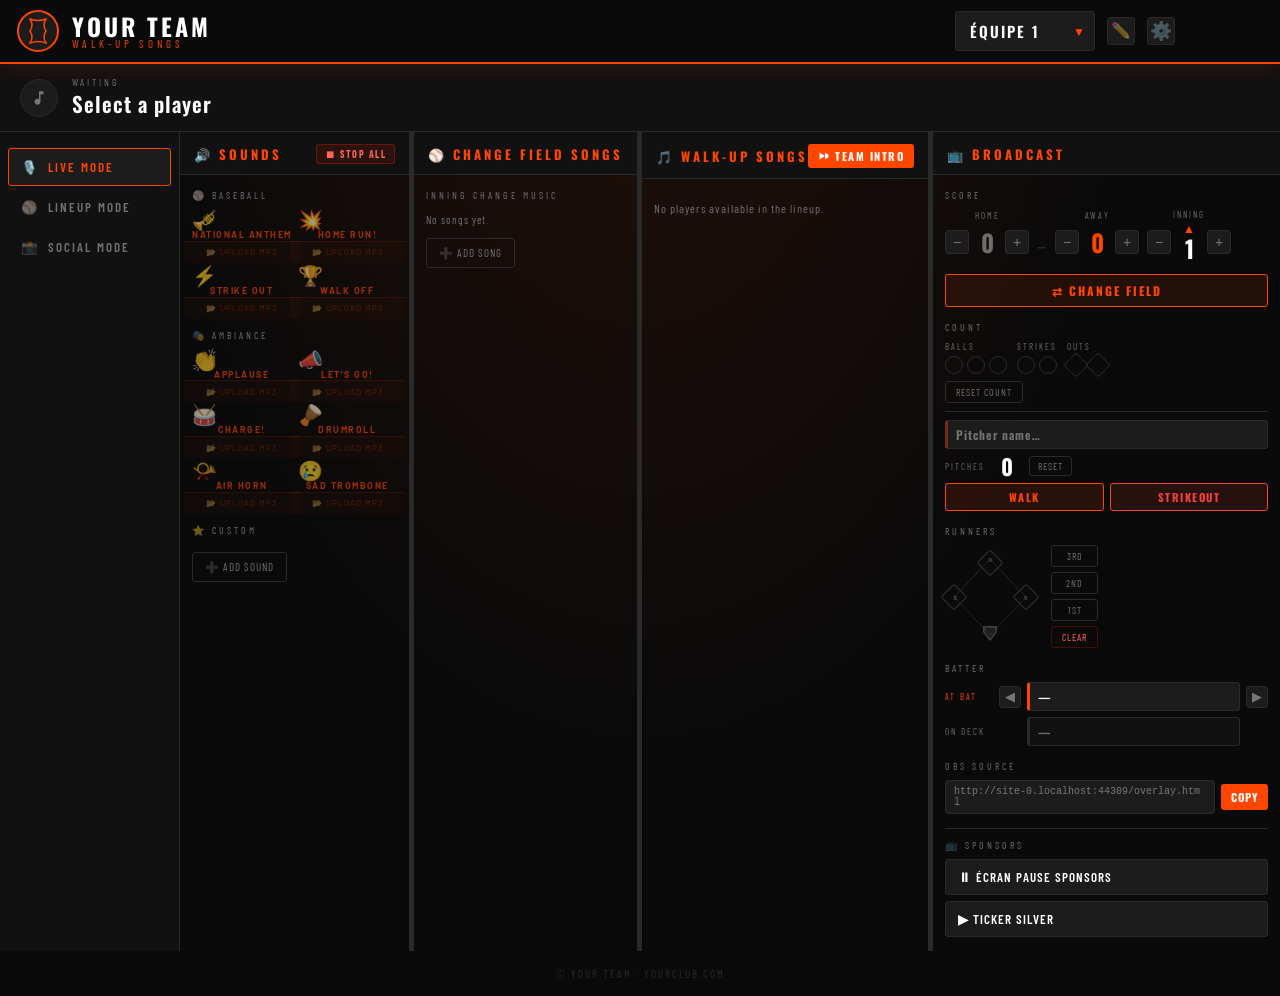
==== index.html @ 406176ef "ads on overlay" ====
<!DOCTYPE html>
<html lang="en">
<head>
  <meta charset="UTF-8" />
  <meta name="viewport" content="width=device-width, initial-scale=1.0" />
  <title>Your Team — Walk-Up Songs</title>


  <!-- PWA -->
  <link rel="manifest" href="manifest.json" />
  <meta name="theme-color" content="#0a0a0a" />
  <meta name="apple-mobile-web-app-capable" content="yes" />
  <meta name="apple-mobile-web-app-status-bar-style" content="black" />
  <meta name="apple-mobile-web-app-title" content="Walk-Up Songs" />
  <link rel="apple-touch-icon" href="icons/apple-touch-icon.png" />

  <link href="https://fonts.googleapis.com/css2?family=Oswald:wght@400;600;700&family=Barlow:wght@400;500;600&family=Barlow+Condensed:wght@400;600;700&display=swap" rel="stylesheet" />
  <script src="https://cdnjs.cloudflare.com/ajax/libs/Sortable/1.15.2/Sortable.min.js"></script>
  <script src="https://cdn.jsdelivr.net/npm/@supabase/supabase-js@2/dist/umd/supabase.js"></script>
  <script src="js/config.js"></script>
  <script src="js/data.js"></script>
  <script src="js/players.js"></script>
  <script src="js/audio.js"></script>
  <script src="js/social.js"></script>
  <script src="js/settings.js"></script>
  <script src="js/soundboard.js"></script>
  <script src="js/sponsors.js"></script>


  <!-- Styles -->
  <link rel="stylesheet" href="css/style.css" />

</head>

<body>
  <!-- HEADER -->
  <header>
    <div class="header-left">
      <div class="header-logo" id="headerLogoWrap">
        <svg id="headerLogoSvg" width="44" height="44" viewBox="0 0 44 44" fill="none" xmlns="http://www.w3.org/2000/svg">
          <!-- Balle de baseball -->
          <circle cx="22" cy="22" r="20" fill="#1c1c1c" stroke="#FF4500" stroke-width="2"/>
          <!-- Coutures -->
          <path d="M14 10 Q18 16 14 22 Q18 28 14 34" stroke="#FF4500" stroke-width="1.5" fill="none" stroke-linecap="round"/>
          <path d="M30 10 Q26 16 30 22 Q26 28 30 34" stroke="#FF4500" stroke-width="1.5" fill="none" stroke-linecap="round"/>
          <path d="M14 10 Q22 13 30 10" stroke="#FF4500" stroke-width="1.5" fill="none" stroke-linecap="round"/>
          <path d="M14 34 Q22 31 30 34" stroke="#FF4500" stroke-width="1.5" fill="none" stroke-linecap="round"/>
        </svg>
        <img id="headerLogoImg" src="" alt="Logo" class="header-logo-img" style="display:none" />
      </div>
      <div class="header-titles">
        <div class="header-club">Your Team</div>
        <div class="header-sub">Walk-Up Songs</div>
      </div>
    </div>

    <div class="team-selector-wrap">
      <select class="team-selector" id="teamSelect" onchange="switchTeam(this.value)">
        <option value="">⏳ Chargement…</option>
      </select>
      <span class="selector-arrow">▼</span>
    </div>

    <!-- ✅ BOUTON MODE MODIFICATION (AJOUT) -->
    <button class="team-action-btn" id="editModeBtn" onclick="toggleEditMode()" title="Edit mode">✏️</button>

    <!-- BOUTON CONFIG -->
    <button class="team-action-btn config-btn" id="configNavBtn" onclick="openConfig()" title="Team settings">⚙️</button>

    <div id="saveIndicator" class="save-indicator">✓ Saved</div>
  </header>

  <!-- NOW PLAYING -->
  <div id="nowPlaying">
    <div class="now-icon" id="nowIcon">
      <svg width="18" height="18" viewBox="0 0 24 24" fill="currentColor"><path d="M12 3v10.55A4 4 0 1 0 14 17V7h4V3h-6z"/></svg>
    </div>
    <div class="now-text">
      <div class="now-label" id="nowLabel">Waiting</div>
      <div class="now-name" id="nowName">Select a player</div>
      <div class="now-song" id="nowSong"></div>
    </div>
    <div class="progress-wrap" id="progressWrap" style="display:none">
      <div class="progress-bar-bg">
        <div class="progress-bar-fill" id="progressFill"></div>
      </div>
      <div class="progress-time" id="progressTime">0:00 / 0:15</div>
    </div>
  </div>

  <!-- MAIN BODY -->
  <div class="main-body">

    <!-- SIDEBAR PRINCIPALE -->
    <nav class="main-sidebar">
      <button class="main-nav-btn active" id="mainNavLive" onclick="mainSwitchTab('live')">
        <span class="main-nav-icon">🎙️</span>
        <span class="main-nav-label">Live Mode</span>
      </button>
      <button class="main-nav-btn" id="mainNavBatting" onclick="mainSwitchTab('batting')">
        <span class="main-nav-icon">⚾</span>
        <span class="main-nav-label">Lineup Mode</span>
      </button>
      <button class="main-nav-btn" id="mainNavSocial" onclick="mainSwitchTab('social')">
        <span class="main-nav-icon">📸</span>
        <span class="main-nav-label">Social Mode</span>
      </button>
    </nav>

    <!-- PANELS -->
    <div class="main-panels">

      <!-- PANEL : LIVE MODE -->
      <div class="main-panel active" id="mainPanelLive">

        <div class="live-columns" id="liveColumns">

          <!-- ── MOBILE TAB BAR ── -->
          <div class="live-mobile-tabs" id="liveMobileTabs">
            <button class="live-mobile-tab active" id="liveTabSounds" onclick="switchLiveTab('sounds')">🔊<span>Sounds</span></button>
            <button class="live-mobile-tab" id="liveTabField" onclick="switchLiveTab('field')">⚾<span>Field</span></button>
            <button class="live-mobile-tab" id="liveTabWalkup" onclick="switchLiveTab('walkup')">🎵<span>Walk-Up</span></button>
            <button class="live-mobile-tab" id="liveTabBroadcast" onclick="switchLiveTab('broadcast')" style="display:none">📺<span>Broadcast</span></button>
          </div>

          <!-- ── COLUMN 1: SOUNDS ── -->
          <div class="live-col" id="liveColSounds">
            <div class="live-col-header" style="display:flex;align-items:center;justify-content:space-between;">
              <span>🔊 Sounds</span>
              <button onclick="liveSoundStopAll()" title="Stop all sounds"
                style="display:flex;align-items:center;gap:4px;background:rgba(200,30,0,0.15);border:1px solid rgba(200,30,0,0.4);border-radius:3px;color:#ff6655;font-family:'Barlow Condensed',sans-serif;font-size:10px;font-weight:700;letter-spacing:1.5px;text-transform:uppercase;padding:3px 8px;cursor:pointer;transition:all 0.15s"
                onmouseover="this.style.background='rgba(200,30,0,0.28)'" onmouseout="this.style.background='rgba(200,30,0,0.15)'">
                ⏹ Stop All
              </button>
            </div>
            <div class="live-col-body">

              <div class="live-col-section-label">⚾ Baseball</div>
              <div class="live-soundboard">
                <div class="sound-btn empty" id="sbtnAnthem" onclick="liveSoundPlay('anthem')">
                  <span class="sound-btn-icon">🎺</span>
                  <span class="sound-btn-label" id="slblAnthem">National Anthem</span>
                  <div class="sound-btn-actions">
                    <span class="sound-action play" onclick="event.stopPropagation();liveSoundPlay('anthem')" title="Play">▶</span>
                    <span class="sound-action stop" onclick="event.stopPropagation();liveSoundStop('anthem')" title="Stop">■</span>
                    <span class="sound-action edit" onclick="event.stopPropagation();liveSoundEdit('anthem')" title="Edit">✏</span>
                    <span class="sound-action del" onclick="event.stopPropagation();liveSoundClear('anthem')" title="Remove">✕</span>
                  </div>
                  <label class="sound-upload-lbl" id="sulblAnthem" onclick="event.stopPropagation()">📂 upload mp3<input type="file" accept="audio/*" style="display:none" onchange="liveSoundUpload('anthem',this)"/></label>
                </div>
                <div class="sound-btn empty" id="sbtnHomerun" onclick="liveSoundPlay('homerun')">
                  <span class="sound-btn-icon">💥</span>
                  <span class="sound-btn-label" id="slblHomerun">Home Run!</span>
                  <div class="sound-btn-actions">
                    <span class="sound-action play" onclick="event.stopPropagation();liveSoundPlay('homerun')" title="Play">▶</span>
                    <span class="sound-action stop" onclick="event.stopPropagation();liveSoundStop('homerun')" title="Stop">■</span>
                    <span class="sound-action edit" onclick="event.stopPropagation();liveSoundEdit('homerun')" title="Edit">✏</span>
                    <span class="sound-action del" onclick="event.stopPropagation();liveSoundClear('homerun')" title="Remove">✕</span>
                  </div>
                  <label class="sound-upload-lbl" id="sulblHomerun" onclick="event.stopPropagation()">📂 upload mp3<input type="file" accept="audio/*" style="display:none" onchange="liveSoundUpload('homerun',this)"/></label>
                </div>
                <div class="sound-btn empty" id="sbtnStrikeout" onclick="liveSoundPlay('strikeout')">
                  <span class="sound-btn-icon">⚡</span>
                  <span class="sound-btn-label" id="slblStrikeout">Strike Out</span>
                  <div class="sound-btn-actions">
                    <span class="sound-action play" onclick="event.stopPropagation();liveSoundPlay('strikeout')" title="Play">▶</span>
                    <span class="sound-action stop" onclick="event.stopPropagation();liveSoundStop('strikeout')" title="Stop">■</span>
                    <span class="sound-action edit" onclick="event.stopPropagation();liveSoundEdit('strikeout')" title="Edit">✏</span>
                    <span class="sound-action del" onclick="event.stopPropagation();liveSoundClear('strikeout')" title="Remove">✕</span>
                  </div>
                  <label class="sound-upload-lbl" id="sulblStrikeout" onclick="event.stopPropagation()">📂 upload mp3<input type="file" accept="audio/*" style="display:none" onchange="liveSoundUpload('strikeout',this)"/></label>
                </div>
                <div class="sound-btn empty" id="sbtnWalkoff" onclick="liveSoundPlay('walkoff')">
                  <span class="sound-btn-icon">🏆</span>
                  <span class="sound-btn-label" id="slblWalkoff">Walk Off</span>
                  <div class="sound-btn-actions">
                    <span class="sound-action play" onclick="event.stopPropagation();liveSoundPlay('walkoff')" title="Play">▶</span>
                    <span class="sound-action stop" onclick="event.stopPropagation();liveSoundStop('walkoff')" title="Stop">■</span>
                    <span class="sound-action edit" onclick="event.stopPropagation();liveSoundEdit('walkoff')" title="Edit">✏</span>
                    <span class="sound-action del" onclick="event.stopPropagation();liveSoundClear('walkoff')" title="Remove">✕</span>
                  </div>
                  <label class="sound-upload-lbl" id="sulblWalkoff" onclick="event.stopPropagation()">📂 upload mp3<input type="file" accept="audio/*" style="display:none" onchange="liveSoundUpload('walkoff',this)"/></label>
                </div>
              </div>

              <div class="live-col-section-label" style="margin-top:14px">🎭 Ambiance</div>
              <div class="live-soundboard">
                <div class="sound-btn empty" id="sbtnApplause" onclick="liveSoundPlay('applause')">
                  <span class="sound-btn-icon">👏</span>
                  <span class="sound-btn-label" id="slblApplause">Applause</span>
                  <div class="sound-btn-actions">
                    <span class="sound-action play" onclick="event.stopPropagation();liveSoundPlay('applause')" title="Play">▶</span>
                    <span class="sound-action stop" onclick="event.stopPropagation();liveSoundStop('applause')" title="Stop">■</span>
                    <span class="sound-action edit" onclick="event.stopPropagation();liveSoundEdit('applause')" title="Edit">✏</span>
                    <span class="sound-action del" onclick="event.stopPropagation();liveSoundClear('applause')" title="Remove">✕</span>
                  </div>
                  <label class="sound-upload-lbl" id="sulblApplause" onclick="event.stopPropagation()">📂 upload mp3<input type="file" accept="audio/*" style="display:none" onchange="liveSoundUpload('applause',this)"/></label>
                </div>
                <div class="sound-btn empty" id="sbtnLetsgo" onclick="liveSoundPlay('letsgo')">
                  <span class="sound-btn-icon">📣</span>
                  <span class="sound-btn-label" id="slblLetsgo">Let's Go!</span>
                  <div class="sound-btn-actions">
                    <span class="sound-action play" onclick="event.stopPropagation();liveSoundPlay('letsgo')" title="Play">▶</span>
                    <span class="sound-action stop" onclick="event.stopPropagation();liveSoundStop('letsgo')" title="Stop">■</span>
                    <span class="sound-action edit" onclick="event.stopPropagation();liveSoundEdit('letsgo')" title="Edit">✏</span>
                    <span class="sound-action del" onclick="event.stopPropagation();liveSoundClear('letsgo')" title="Remove">✕</span>
                  </div>
                  <label class="sound-upload-lbl" id="sulblLetsgo" onclick="event.stopPropagation()">📂 upload mp3<input type="file" accept="audio/*" style="display:none" onchange="liveSoundUpload('letsgo',this)"/></label>
                </div>
                <div class="sound-btn empty" id="sbtnCharge" onclick="liveSoundPlay('charge')">
                  <span class="sound-btn-icon">🥁</span>
                  <span class="sound-btn-label" id="slblCharge">Charge!</span>
                  <div class="sound-btn-actions">
                    <span class="sound-action play" onclick="event.stopPropagation();liveSoundPlay('charge')" title="Play">▶</span>
                    <span class="sound-action stop" onclick="event.stopPropagation();liveSoundStop('charge')" title="Stop">■</span>
                    <span class="sound-action edit" onclick="event.stopPropagation();liveSoundEdit('charge')" title="Edit">✏</span>
                    <span class="sound-action del" onclick="event.stopPropagation();liveSoundClear('charge')" title="Remove">✕</span>
                  </div>
                  <label class="sound-upload-lbl" id="sulblCharge" onclick="event.stopPropagation()">📂 upload mp3<input type="file" accept="audio/*" style="display:none" onchange="liveSoundUpload('charge',this)"/></label>
                </div>
                <div class="sound-btn empty" id="sbtnDrumroll" onclick="liveSoundPlay('drumroll')">
                  <span class="sound-btn-icon">🪘</span>
                  <span class="sound-btn-label" id="slblDrumroll">Drumroll</span>
                  <div class="sound-btn-actions">
                    <span class="sound-action play" onclick="event.stopPropagation();liveSoundPlay('drumroll')" title="Play">▶</span>
                    <span class="sound-action stop" onclick="event.stopPropagation();liveSoundStop('drumroll')" title="Stop">■</span>
                    <span class="sound-action edit" onclick="event.stopPropagation();liveSoundEdit('drumroll')" title="Edit">✏</span>
                    <span class="sound-action del" onclick="event.stopPropagation();liveSoundClear('drumroll')" title="Remove">✕</span>
                  </div>
                  <label class="sound-upload-lbl" id="sulblDrumroll" onclick="event.stopPropagation()">📂 upload mp3<input type="file" accept="audio/*" style="display:none" onchange="liveSoundUpload('drumroll',this)"/></label>
                </div>
                <div class="sound-btn empty" id="sbtnAirhorn" onclick="liveSoundPlay('airhorn')">
                  <span class="sound-btn-icon">📯</span>
                  <span class="sound-btn-label" id="slblAirhorn">Air Horn</span>
                  <div class="sound-btn-actions">
                    <span class="sound-action play" onclick="event.stopPropagation();liveSoundPlay('airhorn')" title="Play">▶</span>
                    <span class="sound-action stop" onclick="event.stopPropagation();liveSoundStop('airhorn')" title="Stop">■</span>
                    <span class="sound-action edit" onclick="event.stopPropagation();liveSoundEdit('airhorn')" title="Edit">✏</span>
                    <span class="sound-action del" onclick="event.stopPropagation();liveSoundClear('airhorn')" title="Remove">✕</span>
                  </div>
                  <label class="sound-upload-lbl" id="sulblAirhorn" onclick="event.stopPropagation()">📂 upload mp3<input type="file" accept="audio/*" style="display:none" onchange="liveSoundUpload('airhorn',this)"/></label>
                </div>
                <div class="sound-btn empty" id="sbtnSadtrombone" onclick="liveSoundPlay('sadtrombone')">
                  <span class="sound-btn-icon">😢</span>
                  <span class="sound-btn-label" id="slblSadtrombone">Sad Trombone</span>
                  <div class="sound-btn-actions">
                    <span class="sound-action play" onclick="event.stopPropagation();liveSoundPlay('sadtrombone')" title="Play">▶</span>
                    <span class="sound-action stop" onclick="event.stopPropagation();liveSoundStop('sadtrombone')" title="Stop">■</span>
                    <span class="sound-action edit" onclick="event.stopPropagation();liveSoundEdit('sadtrombone')" title="Edit">✏</span>
                    <span class="sound-action del" onclick="event.stopPropagation();liveSoundClear('sadtrombone')" title="Remove">✕</span>
                  </div>
                  <label class="sound-upload-lbl" id="sulblSadtrombone" onclick="event.stopPropagation()">📂 upload mp3<input type="file" accept="audio/*" style="display:none" onchange="liveSoundUpload('sadtrombone',this)"/></label>
                </div>
              </div>

              <div class="live-col-section-label" style="margin-top:14px">⭐ Custom</div>
              <div class="live-custom-sounds" id="liveCustomSoundsGrid"></div>
              <div style="margin-top:8px">
                <label class="live-add-btn" onmouseover="this.style.borderColor='var(--orange)';this.style.color='var(--orange)'" onmouseout="this.style.borderColor='var(--border)';this.style.color='var(--muted)'">
                  ➕ Add sound
                  <input type="file" accept="audio/*" style="display:none" onchange="liveAddCustomSound(this)" />
                </label>
              </div>

            </div>
          </div>

                    <!-- ── RESIZER 1 ── -->
          <div class="live-resizer" id="liveResizer1" onmousedown="liveResizerStart(event,0)"></div>

          <!-- ── COLUMN 2: CHANGE FIELD SONGS ── -->
          <div class="live-col" id="liveColField">
            <div class="live-col-header">⚾ Change Field Songs</div>
            <div class="live-col-body">
              <div class="live-col-section-label">Inning change music</div>
              <div class="live-custom-sounds" id="liveFieldSongsGrid"></div>
              <div style="margin-top:8px">
                <label class="live-add-btn" onmouseover="this.style.borderColor='var(--orange)';this.style.color='var(--orange)'" onmouseout="this.style.borderColor='var(--border)';this.style.color='var(--muted)'">
                  ➕ Add song
                  <input type="file" accept="audio/*" style="display:none" onchange="liveAddFieldSong(this)" />
                </label>
              </div>
            </div>
          </div>

          <!-- ── RESIZER 2 ── -->
          <div class="live-resizer" id="liveResizer2" onmousedown="liveResizerStart(event,1)"></div>

          <!-- ── COLUMN 3: WALKUP SONGS ── -->
          <div class="live-col" id="liveColWalkup">
            <div class="live-col-header" style="display:flex;align-items:center;justify-content:space-between;">
              <span>🎵 Walk-Up Songs</span>
              <button onclick="startTeamIntro()" title="Team Introduction" style="display:flex;align-items:center;gap:5px;background:var(--orange);border:none;border-radius:3px;color:#fff;font-family:'Oswald',sans-serif;font-size:11px;font-weight:700;letter-spacing:1.5px;text-transform:uppercase;padding:4px 10px;cursor:pointer;flex-shrink:0;transition:background 0.15s" onmouseover="this.style.background='#e64000'" onmouseout="this.style.background='var(--orange)'">
                <svg width="12" height="12" viewBox="0 0 24 24" fill="currentColor"><path d="M3 5v14l11-7z"/><path d="M14 5v14l7-4.5V9.5z"/></svg>
                Team Intro
              </button>
            </div>

            <!-- Mobile sub-tabs HOME / VISITORS -->
            <div class="walkup-subtabs" id="walkupSubtabs" style="display:none">
              <button class="walkup-subtab active" id="walkupSubHome" onclick="switchWalkupSubtab('home')">⚾ Home</button>
              <button class="walkup-subtab" id="walkupSubVisitors" onclick="switchWalkupSubtab('visitors')">🏃 Visitors</button>
            </div>

            <div class="live-col-body">
              <div id="liveLineupList"></div>
              <!-- Mobile visitors list (shown via subtab) -->
              <div id="liveVisitorsListMobile" style="display:none"></div>
            </div>
          </div>

          <!-- ── RESIZER 3 ── -->
          <div class="live-resizer" id="liveResizer3" onmousedown="liveResizerStart(event,2)"></div>

          <!-- ── COLUMN 4: VISITORS ── -->
          <div class="live-col" id="liveColVisitors" style="display:none">
            <div class="live-col-header" style="display:flex;align-items:center;justify-content:space-between;">
              <span>🏃 Visitors</span>
              <button onclick="startVisitorIntro()" title="Visitor Introduction" style="display:flex;align-items:center;gap:5px;background:var(--gray);border:1px solid var(--border);border-radius:3px;color:var(--muted);font-family:'Oswald',sans-serif;font-size:11px;font-weight:700;letter-spacing:1.5px;text-transform:uppercase;padding:4px 10px;cursor:pointer;flex-shrink:0;transition:all 0.15s"
                onmouseover="this.style.borderColor='var(--orange)';this.style.color='var(--orange)'" onmouseout="this.style.borderColor='var(--border)';this.style.color='var(--muted)'">
                <svg width="12" height="12" viewBox="0 0 24 24" fill="currentColor"><path d="M3 5v14l11-7z"/><path d="M14 5v14l7-4.5V9.5z"/></svg>
                Intro
              </button>
            </div>
            <div class="live-col-body">
              <div id="liveVisitorsList"></div>
            </div>
          </div>

          <!-- ── RESIZER 4 ── -->
          <div class="live-resizer" id="liveResizer4" onmousedown="liveResizerStart(event,3)" style="display:none"></div>

          <!-- ── COLUMN 5: BROADCAST ── -->
          <div class="live-col" id="liveColBroadcast" style="display:none">
            <div class="live-col-header">📺 Broadcast</div>
            <div class="live-col-body">

              <!-- Score -->
              <div class="live-col-section-label">Score</div>
              <div style="display:flex;align-items:center;gap:8px;flex-wrap:wrap;margin-bottom:14px">
                <div style="display:flex;flex-direction:column;gap:3px;align-items:center">
                  <span style="font-family:'Barlow Condensed',sans-serif;font-size:9px;letter-spacing:2px;color:var(--muted);text-transform:uppercase">Home</span>
                  <div style="display:flex;align-items:center;gap:4px">
                    <button onclick="matchScoreAdj('home',-1)" style="width:24px;height:24px;border-radius:3px;border:1px solid var(--border);background:var(--gray);color:var(--muted);font-size:14px;cursor:pointer;display:flex;align-items:center;justify-content:center">−</button>
                    <span id="matchScoreHome" style="font-family:'Oswald',sans-serif;font-size:24px;font-weight:700;color:var(--white);min-width:28px;text-align:center">0</span>
                    <button onclick="matchScoreAdj('home',1)" style="width:24px;height:24px;border-radius:3px;border:1px solid var(--border);background:var(--gray);color:var(--muted);font-size:14px;cursor:pointer;display:flex;align-items:center;justify-content:center">+</button>
                  </div>
                </div>
                <span style="font-family:'Oswald',sans-serif;font-size:18px;color:var(--border);align-self:flex-end;padding-bottom:2px">–</span>
                <div style="display:flex;flex-direction:column;gap:3px;align-items:center">
                  <span style="font-family:'Barlow Condensed',sans-serif;font-size:9px;letter-spacing:2px;color:var(--muted);text-transform:uppercase">Away</span>
                  <div style="display:flex;align-items:center;gap:4px">
                    <button onclick="matchScoreAdj('away',-1)" style="width:24px;height:24px;border-radius:3px;border:1px solid var(--border);background:var(--gray);color:var(--muted);font-size:14px;cursor:pointer;display:flex;align-items:center;justify-content:center">−</button>
                    <span id="matchScoreAway" style="font-family:'Oswald',sans-serif;font-size:24px;font-weight:700;color:var(--white);min-width:28px;text-align:center">0</span>
                    <button onclick="matchScoreAdj('away',1)" style="width:24px;height:24px;border-radius:3px;border:1px solid var(--border);background:var(--gray);color:var(--muted);font-size:14px;cursor:pointer;display:flex;align-items:center;justify-content:center">+</button>
                  </div>
                </div>
                <div style="display:flex;flex-direction:column;gap:3px;align-items:center">
                  <span style="font-family:'Barlow Condensed',sans-serif;font-size:9px;letter-spacing:2px;color:var(--muted);text-transform:uppercase">Inning</span>
                  <div style="display:flex;align-items:center;gap:4px">
                    <button onclick="matchInningAdj(-1)" style="width:24px;height:24px;border-radius:3px;border:1px solid var(--border);background:var(--gray);color:var(--muted);font-size:14px;cursor:pointer;display:flex;align-items:center;justify-content:center">−</button>
                    <div style="display:flex;flex-direction:column;align-items:center;gap:1px">
                      <button onclick="matchInningToggle()" id="matchInningArrow" style="background:transparent;border:none;color:var(--orange);font-size:12px;cursor:pointer;line-height:1">▲</button>
                      <span id="matchInningNum" style="font-family:'Oswald',sans-serif;font-size:24px;font-weight:700;color:var(--white);min-width:28px;text-align:center;line-height:1">1</span>
                    </div>
                    <button onclick="matchInningAdj(1)" style="width:24px;height:24px;border-radius:3px;border:1px solid var(--border);background:var(--gray);color:var(--muted);font-size:14px;cursor:pointer;display:flex;align-items:center;justify-content:center">+</button>
                  </div>
                </div>
              </div>

              <button onclick="matchChangeField()"
                style="width:100%;margin-bottom:14px;padding:7px 0;border-radius:3px;border:1px solid var(--orange);background:rgba(255,69,0,0.10);color:var(--orange);font-family:'Oswald',sans-serif;font-size:12px;font-weight:700;letter-spacing:2px;text-transform:uppercase;cursor:pointer;transition:all 0.15s"
                onmouseover="this.style.background='rgba(255,69,0,0.22)'" onmouseout="this.style.background='rgba(255,69,0,0.10)'">⇄ Change Field</button>

              <!-- Count -->
              <div class="live-col-section-label">Count</div>
              <div style="display:flex;gap:10px;flex-wrap:wrap;margin-bottom:6px">
                <div style="display:flex;flex-direction:column;gap:4px">
                  <span style="font-family:'Barlow Condensed',sans-serif;font-size:9px;letter-spacing:2px;color:var(--muted);text-transform:uppercase">Balls</span>
                  <div style="display:flex;gap:4px" id="matchBalls">
                    <div class="match-dot" onclick="matchSetCount('balls',0)" style="width:18px;height:18px;border-radius:50%;border:1px solid var(--border);background:transparent;cursor:pointer"></div>
                    <div class="match-dot" onclick="matchSetCount('balls',1)" style="width:18px;height:18px;border-radius:50%;border:1px solid var(--border);background:transparent;cursor:pointer"></div>
                    <div class="match-dot" onclick="matchSetCount('balls',2)" style="width:18px;height:18px;border-radius:50%;border:1px solid var(--border);background:transparent;cursor:pointer"></div>
                  </div>
                </div>
                <div style="display:flex;flex-direction:column;gap:4px">
                  <span style="font-family:'Barlow Condensed',sans-serif;font-size:9px;letter-spacing:2px;color:var(--muted);text-transform:uppercase">Strikes</span>
                  <div style="display:flex;gap:4px" id="matchStrikes">
                    <div class="match-dot" onclick="matchSetCount('strikes',0)" style="width:18px;height:18px;border-radius:50%;border:1px solid var(--border);background:transparent;cursor:pointer"></div>
                    <div class="match-dot" onclick="matchSetCount('strikes',1)" style="width:18px;height:18px;border-radius:50%;border:1px solid var(--border);background:transparent;cursor:pointer"></div>
                  </div>
                </div>
                <div style="display:flex;flex-direction:column;gap:4px">
                  <span style="font-family:'Barlow Condensed',sans-serif;font-size:9px;letter-spacing:2px;color:var(--muted);text-transform:uppercase">Outs</span>
                  <div style="display:flex;gap:4px" id="matchOuts">
                    <div class="match-dot" onclick="matchSetCount('outs',0)" style="width:18px;height:18px;border-radius:3px;transform:rotate(45deg);border:1px solid var(--border);background:transparent;cursor:pointer"></div>
                    <div class="match-dot" onclick="matchSetCount('outs',1)" style="width:18px;height:18px;border-radius:3px;transform:rotate(45deg);border:1px solid var(--border);background:transparent;cursor:pointer"></div>
                  </div>
                </div>
              </div>
              <button onclick="matchResetCount()" style="margin-bottom:8px;padding:4px 10px;background:transparent;border:1px solid var(--border);border-radius:3px;color:var(--muted);font-family:'Barlow Condensed',sans-serif;font-size:10px;letter-spacing:1px;text-transform:uppercase;cursor:pointer">Reset Count</button>

              <!-- Pitcher -->
              <div style="display:flex;flex-direction:column;gap:6px;margin-bottom:14px;padding-top:8px;border-top:1px solid var(--border)">
                <input id="matchPitcherInput" type="text" placeholder="Pitcher name…"
                  style="background:var(--gray);border:1px solid var(--border);border-left:3px solid rgba(255,69,0,0.4);border-radius:3px;padding:5px 8px;font-family:'Oswald',sans-serif;font-size:12px;font-weight:600;color:var(--white);letter-spacing:1px;width:100%;outline:none"
                  oninput="matchState.pitcherName=this.value;matchRenderPanel();matchSave()"/>
                <div style="display:flex;align-items:center;gap:8px">
                  <span style="font-family:'Barlow Condensed',sans-serif;font-size:9px;letter-spacing:2px;color:var(--muted);text-transform:uppercase;flex-shrink:0">Pitches</span>
                  <div id="matchPitchCount" style="font-family:'Oswald',sans-serif;font-size:22px;font-weight:700;color:var(--white);min-width:28px;text-align:center;line-height:1">0</div>
                  <button onclick="matchResetPitcher()"
                    style="padding:3px 8px;border-radius:3px;border:1px solid var(--border);background:transparent;color:var(--muted);font-family:'Barlow Condensed',sans-serif;font-size:10px;letter-spacing:1px;text-transform:uppercase;cursor:pointer;transition:all 0.15s"
                    onmouseover="this.style.borderColor='var(--orange)';this.style.color='var(--orange)'" onmouseout="this.style.borderColor='var(--border)';this.style.color='var(--muted)'">Reset</button>
                </div>
                <div style="display:flex;gap:6px">
                  <button onclick="matchWalk()"
                    style="flex:1;padding:5px 0;border-radius:3px;border:1px solid var(--orange);background:rgba(255,69,0,0.12);color:var(--orange);font-family:'Oswald',sans-serif;font-size:11px;font-weight:700;letter-spacing:1.5px;text-transform:uppercase;cursor:pointer;transition:all 0.15s"
                    onmouseover="this.style.background='rgba(255,69,0,0.25)'" onmouseout="this.style.background='rgba(255,69,0,0.12)'">Walk</button>
                  <button onclick="matchStrikeout()"
                    style="flex:1;padding:5px 0;border-radius:3px;border:1px solid #f44336;background:rgba(244,67,54,0.12);color:#f44336;font-family:'Oswald',sans-serif;font-size:11px;font-weight:700;letter-spacing:1.5px;text-transform:uppercase;cursor:pointer;transition:all 0.15s"
                    onmouseover="this.style.background='rgba(244,67,54,0.25)'" onmouseout="this.style.background='rgba(244,67,54,0.12)'">Strikeout</button>
                </div>
              </div>

              <!-- Runners -->
              <div class="live-col-section-label">Runners</div>
              <div style="display:flex;align-items:center;gap:16px;margin-bottom:14px">
                <svg id="matchBasesDiamond" width="90" height="90" viewBox="0 0 100 100" style="flex-shrink:0;overflow:visible">
                  <line x1="50" y1="8" x2="90" y2="50" stroke="rgba(255,255,255,0.12)" stroke-width="1"/>
                  <line x1="90" y1="50" x2="50" y2="92" stroke="rgba(255,255,255,0.12)" stroke-width="1"/>
                  <line x1="50" y1="92" x2="10" y2="50" stroke="rgba(255,255,255,0.12)" stroke-width="1"/>
                  <line x1="10" y1="50" x2="50" y2="8"  stroke="rgba(255,255,255,0.12)" stroke-width="1"/>
                  <polygon points="50,98 43,89 43,83 57,83 57,89" fill="rgba(255,255,255,0.08)" stroke="rgba(255,255,255,0.2)" stroke-width="1.5"/>
                  <rect id="matchBase2" x="40" y="2"  width="20" height="20" rx="2" transform="rotate(45 50 12)" fill="transparent" stroke="var(--border)" stroke-width="1.5" style="cursor:pointer;transition:fill 0.15s,stroke 0.15s" onclick="matchToggleRunner('second')"/>
                  <rect id="matchBase1" x="80" y="40" width="20" height="20" rx="2" transform="rotate(45 90 50)" fill="transparent" stroke="var(--border)" stroke-width="1.5" style="cursor:pointer;transition:fill 0.15s,stroke 0.15s" onclick="matchToggleRunner('first')"/>
                  <rect id="matchBase3" x="0"  y="40" width="20" height="20" rx="2" transform="rotate(45 10 50)" fill="transparent" stroke="var(--border)" stroke-width="1.5" style="cursor:pointer;transition:fill 0.15s,stroke 0.15s" onclick="matchToggleRunner('third')"/>
                  <text x="50" y="11" text-anchor="middle" font-family="'Barlow Condensed',sans-serif" font-size="6" fill="rgba(255,255,255,0.3)" style="pointer-events:none">2B</text>
                  <text x="89" y="53" text-anchor="middle" font-family="'Barlow Condensed',sans-serif" font-size="6" fill="rgba(255,255,255,0.3)" style="pointer-events:none">1B</text>
                  <text x="11" y="53" text-anchor="middle" font-family="'Barlow Condensed',sans-serif" font-size="6" fill="rgba(255,255,255,0.3)" style="pointer-events:none">3B</text>
                </svg>
                <div style="display:flex;flex-direction:column;gap:5px">
                  <button onclick="matchToggleRunner('third')"  id="matchBtnRunner3" style="padding:4px 10px;border-radius:3px;border:1px solid var(--border);background:transparent;color:var(--muted);font-family:'Barlow Condensed',sans-serif;font-size:10px;letter-spacing:1px;text-transform:uppercase;cursor:pointer;transition:all 0.15s">3rd</button>
                  <button onclick="matchToggleRunner('second')" id="matchBtnRunner2" style="padding:4px 10px;border-radius:3px;border:1px solid var(--border);background:transparent;color:var(--muted);font-family:'Barlow Condensed',sans-serif;font-size:10px;letter-spacing:1px;text-transform:uppercase;cursor:pointer;transition:all 0.15s">2nd</button>
                  <button onclick="matchToggleRunner('first')"  id="matchBtnRunner1" style="padding:4px 10px;border-radius:3px;border:1px solid var(--border);background:transparent;color:var(--muted);font-family:'Barlow Condensed',sans-serif;font-size:10px;letter-spacing:1px;text-transform:uppercase;cursor:pointer;transition:all 0.15s">1st</button>
                  <button onclick="matchClearRunners()" style="padding:4px 10px;border-radius:3px;border:1px solid rgba(200,30,0,0.3);background:transparent;color:#ff6655;font-family:'Barlow Condensed',sans-serif;font-size:10px;letter-spacing:1px;text-transform:uppercase;cursor:pointer;transition:all 0.15s">Clear</button>
                </div>
              </div>

              <!-- Batter -->
              <div class="live-col-section-label">Batter</div>
              <div style="display:flex;flex-direction:column;gap:6px;margin-bottom:14px">
                <div style="display:flex;align-items:center;gap:6px">
                  <span style="font-family:'Barlow Condensed',sans-serif;font-size:9px;letter-spacing:2px;color:var(--orange);text-transform:uppercase;flex-shrink:0;width:48px">At Bat</span>
                  <button onclick="matchBatterAdj(-1)" style="width:22px;height:22px;border-radius:3px;border:1px solid var(--border);background:var(--gray);color:var(--muted);font-size:13px;cursor:pointer;display:flex;align-items:center;justify-content:center;flex-shrink:0">◀</button>
                  <div id="matchBatterDisplay" style="flex:1;min-width:0;background:var(--gray);border:1px solid var(--border);border-left:3px solid var(--orange);border-radius:3px;padding:5px 8px;font-family:'Oswald',sans-serif;font-size:12px;font-weight:600;color:var(--white);letter-spacing:1px;white-space:nowrap;overflow:hidden;text-overflow:ellipsis">—</div>
                  <button onclick="matchBatterAdj(1)"  style="width:22px;height:22px;border-radius:3px;border:1px solid var(--border);background:var(--gray);color:var(--muted);font-size:13px;cursor:pointer;display:flex;align-items:center;justify-content:center;flex-shrink:0">▶</button>
                </div>
                <div style="display:flex;align-items:center;gap:6px">
                  <span style="font-family:'Barlow Condensed',sans-serif;font-size:9px;letter-spacing:2px;color:var(--muted);text-transform:uppercase;flex-shrink:0;width:48px">On Deck</span>
                  <div style="width:22px;flex-shrink:0"></div>
                  <div id="matchOnDeckDisplay" style="flex:1;min-width:0;background:var(--darkgray);border:1px solid var(--border);border-left:3px solid var(--border);border-radius:3px;padding:5px 8px;font-family:'Oswald',sans-serif;font-size:12px;font-weight:600;color:var(--muted);letter-spacing:1px;white-space:nowrap;overflow:hidden;text-overflow:ellipsis">—</div>
                  <div style="width:22px;flex-shrink:0"></div>
                </div>
              </div>

              <!-- OBS -->
              <div class="live-col-section-label" style="margin-top:8px">OBS Source</div>
              <div style="display:flex;gap:6px;align-items:center">
                <code id="matchOverlayUrl" style="flex:1;min-width:0;background:var(--gray);border:1px solid var(--border);border-radius:3px;padding:5px 8px;font-size:10px;color:var(--muted);word-break:break-all;overflow:hidden"></code>
                <button onclick="matchCopyOverlayUrl()" style="padding:5px 10px;background:var(--orange);border:none;border-radius:3px;color:#fff;font-family:'Oswald',sans-serif;font-size:11px;font-weight:700;letter-spacing:1px;text-transform:uppercase;cursor:pointer;flex-shrink:0">Copy</button>
              </div>

              <!-- Sponsors -->
              <hr style="border:none;border-top:1px solid var(--border);margin:14px 0 10px">
              <div class="live-col-section-label">📺 Sponsors</div>
              <div style="display:flex;flex-direction:column;gap:6px">
                <button id="bcPauseBtn" onclick="broadcastSponsorPause()"
                  style="width:100%;padding:9px 12px;border:1px solid var(--border);border-radius:3px;background:var(--gray);color:var(--white);font-family:'Barlow Condensed',sans-serif;font-size:13px;font-weight:600;letter-spacing:1px;text-transform:uppercase;cursor:pointer;text-align:left;transition:background 0.2s,border-color 0.2s,box-shadow 0.2s">
                  ⏸ Écran pause sponsors
                </button>
                <button id="bcTickerBtn" onclick="broadcastSilverTicker()"
                  style="width:100%;padding:9px 12px;border:1px solid var(--border);border-radius:3px;background:var(--gray);color:var(--white);font-family:'Barlow Condensed',sans-serif;font-size:13px;font-weight:600;letter-spacing:1px;text-transform:uppercase;cursor:pointer;text-align:left;transition:background 0.2s,border-color 0.2s,box-shadow 0.2s">
                  ▶ Ticker Silver
                </button>
              </div>

            </div>
          </div>

        </div><!-- /live-columns -->
      </div>

      <!-- PANEL : LINEUP MODE -->
      <div class="main-panel" id="mainPanelBatting">

        <!-- Tab switcher — visible only on small screens -->
        <div class="batting-tabs" id="battingTabs">
          <button class="batting-tab active" id="battingTabHome" onclick="switchBattingTab('home')">⚾ Home Team</button>
          <button class="batting-tab" id="battingTabVisitors" onclick="switchBattingTab('visitors')">🏃 Visitors</button>
        </div>

        <main style="display:flex;gap:24px;align-items:flex-start;flex-wrap:wrap;max-width:100%;padding:24px 14px 60px">

          <!-- HOME LINEUP -->
          <div class="batting-col-home" style="flex:1;min-width:360px">
          <div style="display:flex;align-items:center;gap:10px;margin-bottom:10px;flex-wrap:wrap">
            <div class="section-label" id="sectionLabel" style="margin-bottom:0;flex:1">⚾ Batting Order — U12</div>
          </div>
          <div class="lineup" id="lineup"></div>

          <div class="divider"></div>

          <div class="section-label">+ Player</div>
          <div class="add-card">
            <button class="add-toggle" onclick="toggleForm()">+ Add a player to this team</button>
            <div class="add-form" id="addForm">
              <div class="form-group">
                <label class="form-label">Name</label>
                <input class="form-input" id="newName" placeholder="First Last" />
              </div>
              <div class="form-group">
                <label class="form-label">Pronunciation <span style="color:var(--muted);font-size:10px;letter-spacing:1px">(optional)</span></label>
                <input class="form-input" id="newPronunciation" placeholder='e.g. "Doo-PON" for Dupont' />
              </div>
              <div class="form-group">
                <label class="form-label">Jersey #</label>
                <input class="form-input" id="newJersey" placeholder="e.g. 7" type="number" min="0" max="99" />
              </div>
              <div class="form-group">
                <label class="form-label">Position</label>
                <select class="form-input" id="newPos">
                  <option value="">— Choose —</option>
                  <option value="P">P — Pitcher</option>
                  <option value="C">C — Catcher</option>
                  <option value="1B">1B — First Base</option>
                  <option value="2B">2B — Second Base</option>
                  <option value="3B">3B — Third Base</option>
                  <option value="SS">SS — Shortstop</option>
                  <option value="CF">CF — Center Field</option>
                  <option value="LF">LF — Left Field</option>
                  <option value="RF">RF — Right Field</option>
                </select>
              </div>
              <div class="form-group">
                <label class="form-label">Song</label>
                <input class="form-input" id="newSong" placeholder="Eye of the Tiger" />
              </div>
              <div class="form-group">
                <label class="form-label">Artist</label>
                <input class="form-input" id="newArtist" placeholder="Survivor" />
              </div>

              <div class="form-group" style="min-width:100%">
                <label class="form-label">Audio file</label>
                <label class="audio-upload-label" id="audioUploadLabel">
                  <span id="audioUploadText">📂 Choose an mp3 / wav file…</span>
                  <input type="file" id="newAudioFile" accept="audio/*" style="display:none" onchange="handleAudioUpload(this)" />
                </label>
                <audio id="audioPreview" controls style="display:none;width:100%;margin-top:8px;height:32px;"></audio>
              </div>
              <div class="form-group">
                <label class="form-label">Start (sec)</label>
                <input class="form-input" id="newStart" type="number" placeholder="30" value="0" />
              </div>
              <button class="add-btn" onclick="addPlayer().catch(e => console.error(e))">Add</button>
            </div>
          </div>
          </div><!-- /home lineup -->

          <!-- VISITORS LINEUP -->
          <div class="batting-col-visitors" style="flex:1;min-width:360px">
            <div style="display:flex;align-items:center;gap:10px;margin-bottom:10px;flex-wrap:wrap">
              <div class="section-label" style="margin-bottom:0;flex:1">🏃 Visitors Batting Order</div>
              <button onclick="visitorsClear()" style="font-family:'Barlow Condensed',sans-serif;font-size:11px;letter-spacing:1px;text-transform:uppercase;padding:4px 10px;border-radius:3px;border:1px solid rgba(200,30,0,0.3);background:none;color:#ff6655;cursor:pointer;transition:all 0.15s"
                onmouseover="this.style.borderColor='#cc2200';this.style.background='rgba(200,30,0,0.1)'" onmouseout="this.style.borderColor='rgba(200,30,0,0.3)';this.style.background='none'">✕ Clear</button>
            </div>
            <div style="margin-bottom:10px">
              <select id="visitorOpponentSelect" class="form-input" style="font-family:'Barlow Condensed',sans-serif;font-size:12px;letter-spacing:1px" onchange="visitorOpponentChanged(this.value)">
                <option value="">— Select opponent —</option>
              </select>
            </div>
            <div id="visitorsLineupList"></div>
            <div class="divider"></div>
            <div class="section-label">+ Visitor</div>
            <div class="add-card">
              <button class="add-toggle" onclick="toggleVisitorForm()">+ Add a visitor player</button>
              <div class="add-form" id="addVisitorForm">
                <div class="form-group">
                  <label class="form-label">Name</label>
                  <input class="form-input" id="visitorName" placeholder="First Last" />
                </div>
                <div class="form-group">
                  <label class="form-label">Pronunciation <span style="color:var(--muted);font-size:10px;letter-spacing:1px">(optional)</span></label>
                  <input class="form-input" id="visitorPronunciation" placeholder='e.g. "Doo-PON"' />
                </div>
                <div class="form-group">
                  <label class="form-label">Jersey #</label>
                  <input class="form-input" id="visitorJersey" type="number" min="0" max="99" placeholder="e.g. 7" />
                </div>
                <button class="add-btn" onclick="addVisitor()">Add</button>
              </div>
            </div>
          </div><!-- /visitors lineup -->

        </main>
      </div><!-- /mainPanelBatting -->

      <!-- PANEL : SOCIAL MODE -->
      <div class="main-panel" id="mainPanelSocial">
        <main>

          <!-- STORY LINEUP -->
          <div class="section-label">📋 Lineup Story</div>
          <div class="add-card">
            <button class="add-toggle" onclick="toggleStoryForm()">📸 Export lineup as Instagram story</button>
            <div class="add-form" id="storyForm">
              <div class="form-group">
                <label class="form-label">Match date</label>
                <input class="form-input" id="storyDate" type="date" />
              </div>
              <div class="form-group">
                <label class="form-label">Opponent</label>
                <select class="form-input" id="storyOpponentSelect" onchange="toggleOpponentInput('story')" style="margin-bottom:6px">
                  <option value="">— Manual entry —</option>
                </select>
                <input class="form-input" id="storyOpponent" placeholder="e.g. Brussels Kangaroos" />
              </div>
              <div class="form-group">
                <label class="form-label">Featured player</label>
                <select class="form-input" id="storyFeatured">
                  <option value="">— None —</option>
                </select>
              </div>
              <div class="form-group" id="featuredPhotoGroup" style="display:none">
                <label class="form-label">Transparent background photo (PNG)</label>
                <label class="audio-upload-label" id="featuredPhotoLabel">
                  <span id="featuredPhotoText">📂 Choose a PNG photo…</span>
                  <input type="file" id="featuredPhotoFile" accept="image/png,image/webp" style="display:none" onchange="handleFeaturedPhoto(this)" />
                </label>
              </div>
              <button class="add-btn" onclick="exportStory().catch(e => { console.error(e); alert('Error: ' + e.message); })">Generate story</button>
            </div>
          </div>

          <div class="divider"></div>

          <!-- STORY SCORE -->
          <div class="section-label">🏆 Score Story</div>
          <div class="add-card">
            <button class="add-toggle" onclick="toggleScoreForm()">🏆 Export score as Instagram story</button>
            <div class="add-form" id="scoreForm">
              <div class="form-group">
                <label class="form-label">Match date</label>
                <input class="form-input" id="scoreDate" type="date" />
              </div>
              <div class="form-group">
                <label class="form-label">Opponent</label>
                <select class="form-input" id="scoreOpponentSelect" onchange="toggleOpponentInput('score')" style="margin-bottom:6px">
                  <option value="">— Manual entry —</option>
                </select>
                <input class="form-input" id="scoreOpponent" placeholder="e.g. Brussels Kangaroos" />
              </div>
              <div class="form-group" style="max-width:100px">
                <label class="form-label">Your Team Score</label>
                <input class="form-input" id="scoreHome" type="number" min="0" placeholder="0" style="font-size:22px;font-family:'Oswald',sans-serif;text-align:center" />
              </div>
              <div class="form-group" style="max-width:100px">
                <label class="form-label">Opponent Score</label>
                <input class="form-input" id="scoreAway" type="number" min="0" placeholder="0" style="font-size:22px;font-family:'Oswald',sans-serif;text-align:center" />
              </div>
              <div class="form-group" style="min-width:100%">
                <label class="form-label">Result</label>
                <div style="display:flex;gap:8px">
                  <label class="social-radio-label" id="scoreWinLabel">
                    <input type="radio" name="scoreResult" value="win" id="scoreWin" onchange="updateScoreResult()" /> Win ✅
                  </label>
                  <label class="social-radio-label" id="scoreLossLabel">
                    <input type="radio" name="scoreResult" value="loss" id="scoreLoss" onchange="updateScoreResult()" /> Loss ❌
                  </label>
                  <label class="social-radio-label" id="scoreTieLabel">
                    <input type="radio" name="scoreResult" value="tie" id="scoreTie" onchange="updateScoreResult()" /> Tie 🤝
                  </label>
                </div>
              </div>
              <button class="add-btn" onclick="exportScoreStory().catch(e => { console.error(e); alert('Error: ' + e.message); })">Generate story</button>
            </div>
          </div>

          <div class="divider"></div>

          <!-- STORY MVP -->
          <div class="section-label">⭐ MVP Story</div>
          <div class="add-card">
            <button class="add-toggle" onclick="toggleMvpForm()">⭐ Export MVP as Instagram story</button>
            <div class="add-form" id="mvpForm">
              <div class="form-group">
                <label class="form-label">Match date</label>
                <input class="form-input" id="mvpDate" type="date" />
              </div>
              <div class="form-group">
                <label class="form-label">Opponent</label>
                <input class="form-input" id="mvpOpponent" placeholder="e.g. Brussels Kangaroos" />
              </div>
              <div class="form-group">
                <label class="form-label">MVP Player</label>
                <select class="form-input" id="mvpPlayer" onchange="updateMvpPhoto()">
                  <option value="">— Choose MVP —</option>
                </select>
              </div>
              <div class="form-group" id="mvpPhotoGroup">
                <label class="form-label">Player photo (transparent PNG)</label>
                <label class="audio-upload-label" id="mvpPhotoLabel">
                  <span id="mvpPhotoText">📂 Choose a PNG photo…</span>
                  <input type="file" id="mvpPhotoFile" accept="image/png,image/webp" style="display:none" onchange="handleMvpPhoto(this)" />
                </label>
              </div>
              <div class="form-group" style="min-width:100%">
                <label class="form-label">Quote / Message</label>
                <input class="form-input" id="mvpQuote" placeholder="e.g. Perfect game, 3 for 3!" />
              </div>
              <button class="add-btn" onclick="exportMvpStory().catch(e => { console.error(e); alert('Error: ' + e.message); })">Generate story</button>
            </div>
          </div>

          <canvas id="storyCanvas" style="display:none"></canvas>
          <canvas id="scoreCanvas" style="display:none"></canvas>
          <canvas id="mvpCanvas" style="display:none"></canvas>

        </main>
      </div>

      <!-- PANEL : BROADCAST MODE — contenu déplacé dans liveColBroadcast -->
      <div class="main-panel" id="mainPanelMatch" style="display:none">
        <main>
          <div class="section-label">Broadcast Mode</div>
          <div style="background:var(--darkgray);border:1px solid var(--border);border-top:3px solid var(--orange);border-radius:6px;padding:24px;display:flex;flex-direction:column;gap:20px;max-width:600px">

            <!-- Score -->
            <div>
              <div style="font-family:'Barlow Condensed',sans-serif;font-size:11px;letter-spacing:3px;color:var(--orange);text-transform:uppercase;margin-bottom:10px">Score</div>
              <div style="display:flex;align-items:center;gap:12px;flex-wrap:wrap">
                <div style="display:flex;flex-direction:column;gap:4px;align-items:center">
                  <span style="font-family:'Barlow Condensed',sans-serif;font-size:10px;letter-spacing:2px;color:var(--muted);text-transform:uppercase">Home</span>
                  <div style="display:flex;align-items:center;gap:6px">
                    <button onclick="matchScoreAdj('home',-1)" style="width:28px;height:28px;border-radius:3px;border:1px solid var(--border);background:var(--gray);color:var(--muted);font-size:16px;cursor:pointer;display:flex;align-items:center;justify-content:center">−</button>
                    <span id="matchScoreHome" style="font-family:'Oswald',sans-serif;font-size:28px;font-weight:700;color:var(--white);min-width:32px;text-align:center">0</span>
                    <button onclick="matchScoreAdj('home',1)" style="width:28px;height:28px;border-radius:3px;border:1px solid var(--border);background:var(--gray);color:var(--muted);font-size:16px;cursor:pointer;display:flex;align-items:center;justify-content:center">+</button>
                  </div>
                </div>
                <div style="display:flex;flex-direction:column;gap:4px;align-items:center">
                  <span style="font-family:'Barlow Condensed',sans-serif;font-size:10px;letter-spacing:2px;color:var(--muted);text-transform:uppercase">Away</span>
                  <div style="display:flex;align-items:center;gap:6px">
                    <button onclick="matchScoreAdj('away',-1)" style="width:28px;height:28px;border-radius:3px;border:1px solid var(--border);background:var(--gray);color:var(--muted);font-size:16px;cursor:pointer;display:flex;align-items:center;justify-content:center">−</button>
                    <span id="matchScoreAway" style="font-family:'Oswald',sans-serif;font-size:28px;font-weight:700;color:var(--white);min-width:32px;text-align:center">0</span>
                    <button onclick="matchScoreAdj('away',1)" style="width:28px;height:28px;border-radius:3px;border:1px solid var(--border);background:var(--gray);color:var(--muted);font-size:16px;cursor:pointer;display:flex;align-items:center;justify-content:center">+</button>
                  </div>
                </div>
                <div style="display:flex;flex-direction:column;gap:4px;align-items:center">
                  <span style="font-family:'Barlow Condensed',sans-serif;font-size:10px;letter-spacing:2px;color:var(--muted);text-transform:uppercase">Inning</span>
                  <div style="display:flex;align-items:center;gap:6px">
                    <button onclick="matchInningAdj(-1)" style="width:28px;height:28px;border-radius:3px;border:1px solid var(--border);background:var(--gray);color:var(--muted);font-size:16px;cursor:pointer;display:flex;align-items:center;justify-content:center">−</button>
                    <div style="display:flex;flex-direction:column;align-items:center;gap:2px">
                      <button onclick="matchInningToggle()" id="matchInningArrow" style="background:transparent;border:none;color:var(--orange);font-size:14px;cursor:pointer;line-height:1">▲</button>
                      <span id="matchInningNum" style="font-family:'Oswald',sans-serif;font-size:28px;font-weight:700;color:var(--white);min-width:32px;text-align:center;line-height:1">1</span>
                    </div>
                    <button onclick="matchInningAdj(1)" style="width:28px;height:28px;border-radius:3px;border:1px solid var(--border);background:var(--gray);color:var(--muted);font-size:16px;cursor:pointer;display:flex;align-items:center;justify-content:center">+</button>
                  </div>
                </div>
              </div>
            </div>

            <!-- Count B/S/O -->
            <div>
              <div style="font-family:'Barlow Condensed',sans-serif;font-size:11px;letter-spacing:3px;color:var(--orange);text-transform:uppercase;margin-bottom:10px">Count</div>
              <div style="display:flex;gap:16px;flex-wrap:wrap">
                <div style="display:flex;flex-direction:column;gap:6px">
                  <span style="font-family:'Barlow Condensed',sans-serif;font-size:10px;letter-spacing:2px;color:var(--muted);text-transform:uppercase">Balls</span>
                  <div style="display:flex;gap:6px" id="matchBalls">
                    <div class="match-dot" onclick="matchSetCount('balls',0)" style="width:20px;height:20px;border-radius:50%;border:1px solid var(--border);background:transparent;cursor:pointer"></div>
                    <div class="match-dot" onclick="matchSetCount('balls',1)" style="width:20px;height:20px;border-radius:50%;border:1px solid var(--border);background:transparent;cursor:pointer"></div>
                    <div class="match-dot" onclick="matchSetCount('balls',2)" style="width:20px;height:20px;border-radius:50%;border:1px solid var(--border);background:transparent;cursor:pointer"></div>
                  </div>
                </div>
                <div style="display:flex;flex-direction:column;gap:6px">
                  <span style="font-family:'Barlow Condensed',sans-serif;font-size:10px;letter-spacing:2px;color:var(--muted);text-transform:uppercase">Strikes</span>
                  <div style="display:flex;gap:6px" id="matchStrikes">
                    <div class="match-dot" onclick="matchSetCount('strikes',0)" style="width:20px;height:20px;border-radius:50%;border:1px solid var(--border);background:transparent;cursor:pointer"></div>
                    <div class="match-dot" onclick="matchSetCount('strikes',1)" style="width:20px;height:20px;border-radius:50%;border:1px solid var(--border);background:transparent;cursor:pointer"></div>
                  </div>
                </div>
                <div style="display:flex;flex-direction:column;gap:6px">
                  <span style="font-family:'Barlow Condensed',sans-serif;font-size:10px;letter-spacing:2px;color:var(--muted);text-transform:uppercase">Outs</span>
                  <div style="display:flex;gap:6px" id="matchOuts">
                    <div class="match-dot" onclick="matchSetCount('outs',0)" style="width:20px;height:20px;border-radius:3px;transform:rotate(45deg);border:1px solid var(--border);background:transparent;cursor:pointer"></div>
                    <div class="match-dot" onclick="matchSetCount('outs',1)" style="width:20px;height:20px;border-radius:3px;transform:rotate(45deg);border:1px solid var(--border);background:transparent;cursor:pointer"></div>
                  </div>
                </div>
                <button onclick="matchResetCount()" style="align-self:flex-end;padding:6px 12px;background:transparent;border:1px solid var(--border);border-radius:3px;color:var(--muted);font-family:'Barlow Condensed',sans-serif;font-size:11px;letter-spacing:1px;text-transform:uppercase;cursor:pointer">Reset</button>
              </div>
            </div>

            <!-- Runners on bases -->
            <div>
              <div style="font-family:'Barlow Condensed',sans-serif;font-size:11px;letter-spacing:3px;color:var(--orange);text-transform:uppercase;margin-bottom:12px">Runners</div>
              <div style="display:flex;align-items:center;gap:24px;flex-wrap:wrap">
                <!-- Diamond SVG -->
                <svg id="matchBasesDiamond" width="100" height="100" viewBox="0 0 100 100" style="cursor:default;flex-shrink:0">
                  <!-- Base paths -->
                  <line x1="50" y1="8" x2="90" y2="50" stroke="rgba(255,255,255,0.15)" stroke-width="1"/>
                  <line x1="90" y1="50" x2="50" y2="92" stroke="rgba(255,255,255,0.15)" stroke-width="1"/>
                  <line x1="50" y1="92" x2="10" y2="50" stroke="rgba(255,255,255,0.15)" stroke-width="1"/>
                  <line x1="10" y1="50" x2="50" y2="8" stroke="rgba(255,255,255,0.15)" stroke-width="1"/>
                  <!-- 2nd base (top) -->
                  <rect id="matchBase2" x="40" y="2" width="20" height="20" rx="2" transform="rotate(45 50 12)"
                    fill="transparent" stroke="var(--border)" stroke-width="1.5"
                    style="cursor:pointer;transition:fill 0.15s,stroke 0.15s"
                    onclick="matchToggleRunner('second')"/>
                  <!-- 1st base (right) -->
                  <rect id="matchBase1" x="80" y="40" width="20" height="20" rx="2" transform="rotate(45 90 50)"
                    fill="transparent" stroke="var(--border)" stroke-width="1.5"
                    style="cursor:pointer;transition:fill 0.15s,stroke 0.15s"
                    onclick="matchToggleRunner('first')"/>
                  <!-- 3rd base (left) -->
                  <rect id="matchBase3" x="0" y="40" width="20" height="20" rx="2" transform="rotate(45 10 50)"
                    fill="transparent" stroke="var(--border)" stroke-width="1.5"
                    style="cursor:pointer;transition:fill 0.15s,stroke 0.15s"
                    onclick="matchToggleRunner('third')"/>
                  <!-- Home plate (bottom) — not clickable -->
                  <polygon points="50,98 43,89 43,83 57,83 57,89"
                    fill="rgba(255,255,255,0.08)" stroke="rgba(255,255,255,0.2)" stroke-width="1.5"/>
                  <!-- Labels -->
                  <text x="50" y="11" text-anchor="middle" font-family="'Barlow Condensed',sans-serif" font-size="6" fill="rgba(255,255,255,0.35)" style="pointer-events:none">2B</text>
                  <text x="89" y="53" text-anchor="middle" font-family="'Barlow Condensed',sans-serif" font-size="6" fill="rgba(255,255,255,0.35)" style="pointer-events:none">1B</text>
                  <text x="11" y="53" text-anchor="middle" font-family="'Barlow Condensed',sans-serif" font-size="6" fill="rgba(255,255,255,0.35)" style="pointer-events:none">3B</text>
                </svg>
                <!-- Toggle buttons (alternative text control) -->
                <div style="display:flex;flex-direction:column;gap:6px">
                  <button onclick="matchToggleRunner('third')"  id="matchBtnRunner3" style="padding:5px 12px;border-radius:3px;border:1px solid var(--border);background:transparent;color:var(--muted);font-family:'Barlow Condensed',sans-serif;font-size:11px;letter-spacing:1px;text-transform:uppercase;cursor:pointer;transition:all 0.15s;text-align:left">3rd base</button>
                  <button onclick="matchToggleRunner('second')" id="matchBtnRunner2" style="padding:5px 12px;border-radius:3px;border:1px solid var(--border);background:transparent;color:var(--muted);font-family:'Barlow Condensed',sans-serif;font-size:11px;letter-spacing:1px;text-transform:uppercase;cursor:pointer;transition:all 0.15s;text-align:left">2nd base</button>
                  <button onclick="matchToggleRunner('first')"  id="matchBtnRunner1" style="padding:5px 12px;border-radius:3px;border:1px solid var(--border);background:transparent;color:var(--muted);font-family:'Barlow Condensed',sans-serif;font-size:11px;letter-spacing:1px;text-transform:uppercase;cursor:pointer;transition:all 0.15s;text-align:left">1st base</button>
                  <button onclick="matchClearRunners()" style="padding:5px 12px;border-radius:3px;border:1px solid rgba(200,30,0,0.3);background:transparent;color:#ff6655;font-family:'Barlow Condensed',sans-serif;font-size:11px;letter-spacing:1px;text-transform:uppercase;cursor:pointer;transition:all 0.15s;text-align:left">Clear all</button>
                </div>
              </div>
            </div>

            <!-- At Bat / On Deck -->
            <div>
              <div style="font-family:'Barlow Condensed',sans-serif;font-size:11px;letter-spacing:3px;color:var(--orange);text-transform:uppercase;margin-bottom:10px">Batter</div>
              <div style="display:flex;flex-direction:column;gap:8px">
                <!-- At Bat -->
                <div style="display:flex;align-items:center;gap:8px">
                  <span style="font-family:'Barlow Condensed',sans-serif;font-size:10px;letter-spacing:2px;color:var(--orange);text-transform:uppercase;flex-shrink:0;width:54px">At Bat</span>
                  <button onclick="matchBatterAdj(-1)" style="width:28px;height:28px;border-radius:3px;border:1px solid var(--border);background:var(--gray);color:var(--muted);font-size:16px;cursor:pointer;display:flex;align-items:center;justify-content:center;flex-shrink:0">◀</button>
                  <div id="matchBatterDisplay" style="flex:1;background:var(--gray);border:1px solid var(--border);border-left:3px solid var(--orange);border-radius:3px;padding:7px 12px;font-family:'Oswald',sans-serif;font-size:14px;font-weight:600;color:var(--white);letter-spacing:1px;min-height:32px">—</div>
                  <button onclick="matchBatterAdj(1)" style="width:28px;height:28px;border-radius:3px;border:1px solid var(--border);background:var(--gray);color:var(--muted);font-size:16px;cursor:pointer;display:flex;align-items:center;justify-content:center;flex-shrink:0">▶</button>
                </div>
                <!-- On Deck -->
                <div style="display:flex;align-items:center;gap:8px">
                  <span style="font-family:'Barlow Condensed',sans-serif;font-size:10px;letter-spacing:2px;color:var(--muted);text-transform:uppercase;flex-shrink:0;width:54px">On Deck</span>
                  <div style="width:28px;flex-shrink:0"></div>
                  <div id="matchOnDeckDisplay" style="flex:1;background:var(--darkgray);border:1px solid var(--border);border-left:3px solid var(--border);border-radius:3px;padding:7px 12px;font-family:'Oswald',sans-serif;font-size:14px;font-weight:600;color:var(--muted);letter-spacing:1px;min-height:32px">—</div>
                  <div style="width:28px;flex-shrink:0"></div>
                </div>
              </div>
            </div>

            <!-- OBS overlay link -->
            <div style="border-top:1px solid var(--border);padding-top:16px">
              <div style="font-family:'Barlow Condensed',sans-serif;font-size:11px;letter-spacing:3px;color:var(--orange);text-transform:uppercase;margin-bottom:8px">OBS Browser Source</div>
              <div style="display:flex;align-items:center;gap:8px">
                <code id="matchOverlayUrl" style="flex:1;background:var(--gray);border:1px solid var(--border);border-radius:3px;padding:8px 12px;font-size:12px;color:var(--muted);word-break:break-all"></code>
                <button onclick="matchCopyOverlayUrl()" style="padding:8px 14px;background:var(--orange);border:none;border-radius:3px;color:#fff;font-family:'Oswald',sans-serif;font-size:12px;font-weight:700;letter-spacing:1px;text-transform:uppercase;cursor:pointer;white-space:nowrap">Copy</button>
              </div>
              <div style="font-family:'Barlow',sans-serif;font-size:11px;color:var(--muted);margin-top:6px">In OBS: Sources → + → Browser Source → paste the URL → enable transparent background.</div>
            </div>

          </div>
        </main>
      </div><!-- /mainPanelMatch -->

    </div><!-- /main-panels -->
  </div><!-- /main-body -->

  <footer>© Your Team · yourclub.com</footer>

  <!-- ═══════════════════════════════════════════ -->
  <!-- PAGE CONFIGURATION                          -->
  <!-- ═══════════════════════════════════════════ -->
  <!-- PAGE CONFIGURATION                          -->
  <!-- ═══════════════════════════════════════════ -->
  <div id="configPage" class="config-page" style="display:none">

    <!-- CONFIG HEADER -->
    <div class="config-header">
      <button class="config-back-btn" onclick="closeConfig()">
        <svg width="18" height="18" viewBox="0 0 24 24" fill="currentColor"><path d="M20 11H7.83l5.59-5.59L12 4l-8 8 8 8 1.41-1.41L7.83 13H20v-2z"/></svg>
        Back
      </button>
      <div class="config-header-title">
        <div class="config-title-main">Configuration</div>
        <div class="config-title-sub" id="cfgSubtitle">Teams</div>
      </div>
      <div id="configSaveIndicator" class="save-indicator">✓ Saved</div>
    </div>

    <!-- CONFIG BODY : sidebar + content -->
    <div class="config-body">

      <!-- SIDEBAR -->
      <nav class="config-sidebar">
        <button class="cfg-nav-btn active" id="cfgNavTeams" onclick="cfgSwitchTab('teams')">
          <span class="cfg-nav-icon">
            <svg width="18" height="18" viewBox="0 0 24 24" fill="currentColor"><path d="M16 11c1.66 0 2.99-1.34 2.99-3S17.66 5 16 5c-1.66 0-3 1.34-3 3s1.34 3 3 3zm-8 0c1.66 0 2.99-1.34 2.99-3S9.66 5 8 5C6.34 5 5 6.34 5 8s1.34 3 3 3zm0 2c-2.33 0-7 1.17-7 3.5V19h14v-2.5c0-2.33-4.67-3.5-7-3.5zm8 0c-.29 0-.62.02-.97.05 1.16.84 1.97 1.97 1.97 3.45V19h6v-2.5c0-2.33-4.67-3.5-7-3.5z"/></svg>
          </span>
          <span class="cfg-nav-label">Teams</span>
        </button>
        <button class="cfg-nav-btn" id="cfgNavInterface" onclick="cfgSwitchTab('interface')">
          <span class="cfg-nav-icon">
            <svg width="18" height="18" viewBox="0 0 24 24" fill="currentColor"><path d="M20 4H4c-1.1 0-2 .9-2 2v12c0 1.1.9 2 2 2h16c1.1 0 2-.9 2-2V6c0-1.1-.9-2-2-2zm0 14H4V6h16v12zM6 10h2v2H6zm0 4h8v2H6zm10 0h2v2h-2zm-6-4h8v2h-8z"/></svg>
          </span>
          <span class="cfg-nav-label">Interface</span>
        </button>
        <button class="cfg-nav-btn" id="cfgNavPositions" onclick="cfgSwitchTab('positions')">
          <span class="cfg-nav-icon">
            <svg width="18" height="18" viewBox="0 0 24 24" fill="currentColor"><path d="M12 2C6.48 2 2 6.48 2 12s4.48 10 10 10 10-4.48 10-10S17.52 2 12 2zm-1 14H9V8h2v8zm4 0h-2V8h2v8z"/></svg>
          </span>
          <span class="cfg-nav-label">Positions</span>
        </button>
        <button class="cfg-nav-btn" id="cfgNavOpponents" onclick="cfgSwitchTab('opponents')">
          <span class="cfg-nav-icon">
            <svg width="18" height="18" viewBox="0 0 24 24" fill="currentColor"><path d="M12 2C8.13 2 5 5.13 5 9c0 5.25 7 13 7 13s7-7.75 7-13c0-3.87-3.13-7-7-7zm0 9.5c-1.38 0-2.5-1.12-2.5-2.5s1.12-2.5 2.5-2.5 2.5 1.12 2.5 2.5-1.12 2.5-2.5 2.5z"/></svg>
          </span>
          <span class="cfg-nav-label">Opponents</span>
        </button>
        <button class="cfg-nav-btn" id="cfgNavSecurite" onclick="cfgSwitchTab('securite')">
          <span class="cfg-nav-icon">
            <svg width="18" height="18" viewBox="0 0 24 24" fill="currentColor"><path d="M12 1L3 5v6c0 5.55 3.84 10.74 9 12 5.16-1.26 9-6.45 9-12V5l-9-4zm0 4l5 2.18V11c0 3.5-2.33 6.79-5 7.93-2.67-1.14-5-4.43-5-7.93V7.18L12 5zm-1 4v2h2V9h-2zm0 4v2h2v-2h-2z"/></svg>
          </span>
          <span class="cfg-nav-label">Security</span>
        </button>
        <button class="cfg-nav-btn" id="cfgNavAds" onclick="cfgSwitchTab('ads')">
          <span class="cfg-nav-icon">
            <svg width="18" height="18" viewBox="0 0 24 24" fill="currentColor"><path d="M21 7H3c-1.1 0-2 .9-2 2v6c0 1.1.9 2 2 2h18c1.1 0 2-.9 2-2V9c0-1.1-.9-2-2-2zm-10 7H5v-2h6v2zm4-2c-.55 0-1-.45-1-1s.45-1 1-1 1 .45 1 1-.45 1-1 1zm3 0c-.55 0-1-.45-1-1s.45-1 1-1 1 .45 1 1-.45 1-1 1z"/></svg>
          </span>
          <span class="cfg-nav-label">ADS</span>
        </button>
      </nav>

      <!-- CONTENT PANELS -->
      <div class="config-panels">

        <!-- PANEL : ÉQUIPES -->
        <div class="config-panel active" id="cfgPanelTeams">

          <div class="config-section">
            <div class="config-section-label">+ New team</div>
            <div class="config-add-form">
              <div class="config-form-row">
                <div class="form-group">
                  <label class="form-label">Team name</label>
                  <input class="form-input" id="cfgNewTeamName" placeholder="e.g. Seniors D1" />
                </div>
                <div class="form-group" style="max-width:160px">
                  <label class="form-label">Short ID</label>
                  <input class="form-input" id="cfgNewTeamKey" placeholder="e.g. SeniorsD1" />
                </div>
                <button class="add-btn" style="margin-top:auto;padding:9px 24px" onclick="cfgAddTeam()">Create</button>
              </div>
            </div>
          </div>

          <div class="config-section">
            <div class="config-section-label">⚾ Existing teams</div>
            <div id="cfgTeamList" class="cfg-team-list"></div>
          </div>

        </div>

        <!-- PANEL : INTERFACE -->
        <div class="config-panel" id="cfgPanelInterface">

          <!-- Sub-tab nav -->
          <div style="display:flex;gap:2px;margin-bottom:24px;border-bottom:1px solid var(--border);padding-bottom:0">
            <button class="if-sub-btn active" id="ifSubBtnIdentity"   onclick="ifSwitchSub('identity')"   >🏷️ Identity</button>
            <button class="if-sub-btn"         id="ifSubBtnAppearance" onclick="ifSwitchSub('appearance')" >🎨 Appearance</button>
            <button class="if-sub-btn"         id="ifSubBtnPlayback"   onclick="ifSwitchSub('playback')"   >▶ Playback</button>
            <button class="if-sub-btn"         id="ifSubBtnStories"    onclick="ifSwitchSub('stories')"    >🖼️ Stories</button>
          </div>

          <!-- SUB-PANEL : IDENTITY -->
          <div class="if-sub-panel active" id="ifSubPanelIdentity">

            <div class="config-section">
              <div class="config-section-label">🏷️ Club identity</div>
              <div class="config-add-form">
                <div class="config-form-row" style="flex-wrap:wrap;gap:14px">
                  <div class="form-group">
                    <label class="form-label">Club name</label>
                    <input class="form-input" id="ifClubName" placeholder="e.g. My Club" />
                  </div>
                  <div class="form-group">
                    <label class="form-label">Subtitle</label>
                    <input class="form-input" id="ifClubSub" placeholder="e.g. Walk-Up Songs" />
                  </div>
                  <div class="form-group">
                    <label class="form-label">Website (shown on stories)</label>
                    <input class="form-input" id="ifClubWebsite" placeholder="e.g. myclub.com" />
                  </div>
                  <div class="form-group" style="min-width:100%">
                    <label class="form-label">Logo (image file)</label>
                    <label class="audio-upload-label" id="ifLogoLabel" style="cursor:pointer">
                      <span id="ifLogoText">📂 Choose an image…</span>
                      <input type="file" id="ifLogoFile" accept="image/*" style="display:none" onchange="ifHandleLogo(this)" />
                    </label>
                  </div>
                  <div style="display:flex;align-items:center;gap:16px;min-width:100%">
                    <div id="ifLogoPreview" style="display:none">
                      <img id="ifLogoImg" src="" alt="Logo" style="height:44px;width:auto;border-radius:3px;border:1px solid var(--border)" />
                    </div>
                    <button class="add-btn" style="margin-top:0;padding:9px 24px" onclick="ifSaveIdentity()">Apply</button>
                  </div>
                </div>
              </div>
            </div>

          </div>

          <!-- SUB-PANEL : APPEARANCE -->
          <div class="if-sub-panel" id="ifSubPanelAppearance">

            <div class="config-section">
              <div class="config-section-label">🎨 Colors</div>
              <div class="config-add-form">
                <div class="config-form-row" style="gap:20px;align-items:flex-end;flex-wrap:wrap">
                  <div class="form-group" style="flex:0 0 auto">
                    <label class="form-label">Primary color</label>
                    <div class="if-color-row">
                      <input type="color" class="if-color-input" id="ifColorAccent" value="#FF4500" oninput="ifPreviewColor()" />
                      <span class="if-color-hex" id="ifColorAccentHex">#FF4500</span>
                    </div>
                  </div>
                  <div class="form-group" style="flex:0 0 auto">
                    <label class="form-label">Background color</label>
                    <div class="if-color-row">
                      <input type="color" class="if-color-input" id="ifColorBg" value="#0a0a0a" oninput="ifPreviewColor()" />
                      <span class="if-color-hex" id="ifColorBgHex">#0a0a0a</span>
                    </div>
                  </div>
                  <div style="display:flex;gap:8px;margin-top:auto">
                    <button class="add-btn" style="margin-top:0;padding:9px 24px" onclick="ifSaveColors()">Apply</button>
                    <button class="cfg-modal-cancel" style="margin-top:0" onclick="ifResetColors()">Reset</button>
                  </div>
                </div>
                <div class="if-color-preview" id="ifColorPreview">
                  <div class="if-preview-bar" id="ifPreviewBar" style="background:#FF4500"></div>
                  <span class="if-preview-label" id="ifPreviewLabel">YOUR TEAM</span>
                </div>
              </div>
            </div>

            <div class="config-section">
              <div class="config-section-label">🔤 Fonts</div>
              <div class="config-add-form">
                <p style="font-family:'Barlow',sans-serif;font-size:13px;color:var(--muted);margin-bottom:16px;line-height:1.5">Choose a font combination for headings and body text.</p>
                <div id="ifFontGrid" style="display:grid;grid-template-columns:repeat(auto-fill,minmax(200px,1fr));gap:10px;margin-bottom:16px"></div>
                <div style="display:flex;gap:8px;flex-wrap:wrap;align-items:center">
                  <button class="add-btn" style="margin-top:0;padding:9px 24px" onclick="ifSaveFonts()">Apply</button>
                  <button class="cfg-modal-cancel" style="margin-top:0" onclick="ifResetFonts()">Reset</button>
                </div>
                <div id="ifFontPreview" style="margin-top:16px;background:#0a0a0a;border:1px solid var(--border);border-radius:3px;padding:16px 18px">
                  <div id="ifFontPreviewTitle" style="font-size:22px;font-weight:700;letter-spacing:3px;color:#fff;text-transform:uppercase;line-height:1.1">YOUR TEAM</div>
                  <div id="ifFontPreviewSub" style="font-size:11px;letter-spacing:4px;color:var(--orange);text-transform:uppercase;margin-top:4px">Walk-Up Songs</div>
                  <div id="ifFontPreviewBody" style="font-size:13px;color:rgba(255,255,255,0.5);margin-top:10px">John Smith · #7 · Eye of the Tiger</div>
                </div>
              </div>
            </div>

          </div>

          <!-- SUB-PANEL : PLAYBACK -->
          <div class="if-sub-panel" id="ifSubPanelPlayback">

            <div class="config-section">
              <div class="config-section-label">▶ Play duration</div>
              <div class="config-add-form">
                <div class="config-form-row" style="align-items:flex-end;gap:20px;flex-wrap:wrap">
                  <div class="form-group" style="flex:1;min-width:200px">
                    <label class="form-label">Duration — <span id="ifDurationVal">15</span> sec</label>
                    <input type="range" class="if-slider" id="ifDuration" min="5" max="60" step="1" value="15"
                      oninput="document.getElementById('ifDurationVal').textContent = this.value" />
                    <div class="if-slider-labels"><span>5s</span><span>30s</span><span>60s</span></div>
                  </div>
                  <button class="add-btn" style="margin-top:0;padding:9px 24px;flex-shrink:0" onclick="ifSaveDuration()">Apply</button>
                </div>
              </div>
            </div>

            <div class="config-section">
              <div class="config-section-label">🎙️ Announcements</div>
              <div class="config-add-form">
                <div class="config-form-row" style="flex-wrap:wrap;gap:14px">

                  <div class="form-group" style="min-width:100%">
                    <label style="display:flex;align-items:center;gap:12px;cursor:pointer">
                      <div id="ttsToggle" onclick="ttsToggleEnabled()" style="width:44px;height:24px;border-radius:12px;background:var(--border);cursor:pointer;position:relative;transition:background 0.2s;flex-shrink:0">
                        <div id="ttsToggleKnob" style="width:20px;height:20px;border-radius:50%;background:#fff;position:absolute;top:2px;left:2px;transition:left 0.2s;box-shadow:0 1px 4px rgba(0,0,0,0.4)"></div>
                      </div>
                      <span style="font-family:'Barlow Condensed',sans-serif;font-size:13px;letter-spacing:2px;text-transform:uppercase;color:var(--offwhite)">Enable announcements before walk-up songs</span>
                    </label>
                  </div>

                  <div class="form-group" style="min-width:100%" id="ttsSettingsGroup">
                    <label class="form-label">Announcement template</label>
                    <!-- Quick template buttons -->
                    <div style="display:flex;gap:6px;flex-wrap:wrap;margin-bottom:8px">
                      <button onclick="ttsSetTemplate('en')" style="font-family:'Barlow Condensed',sans-serif;font-size:11px;letter-spacing:1px;text-transform:uppercase;padding:4px 10px;border-radius:3px;border:1px solid var(--border);background:var(--gray);color:var(--muted);cursor:pointer;transition:all 0.15s" onmouseover="this.style.borderColor='var(--orange)';this.style.color='var(--orange)'" onmouseout="this.style.borderColor='var(--border)';this.style.color='var(--muted)'">🇬🇧 English</button>
                      <button onclick="ttsSetTemplate('fr')" style="font-family:'Barlow Condensed',sans-serif;font-size:11px;letter-spacing:1px;text-transform:uppercase;padding:4px 10px;border-radius:3px;border:1px solid var(--border);background:var(--gray);color:var(--muted);cursor:pointer;transition:all 0.15s" onmouseover="this.style.borderColor='var(--orange)';this.style.color='var(--orange)'" onmouseout="this.style.borderColor='var(--border)';this.style.color='var(--muted)'">🇫🇷 Français</button>
                      <button onclick="ttsSetTemplate('en-short')" style="font-family:'Barlow Condensed',sans-serif;font-size:11px;letter-spacing:1px;text-transform:uppercase;padding:4px 10px;border-radius:3px;border:1px solid var(--border);background:var(--gray);color:var(--muted);cursor:pointer;transition:all 0.15s" onmouseover="this.style.borderColor='var(--orange)';this.style.color='var(--orange)'" onmouseout="this.style.borderColor='var(--border)';this.style.color='var(--muted)'">🇬🇧 Short</button>
                      <button onclick="ttsSetTemplate('fr-short')" style="font-family:'Barlow Condensed',sans-serif;font-size:11px;letter-spacing:1px;text-transform:uppercase;padding:4px 10px;border-radius:3px;border:1px solid var(--border);background:var(--gray);color:var(--muted);cursor:pointer;transition:all 0.15s" onmouseover="this.style.borderColor='var(--orange)';this.style.color='var(--orange)'" onmouseout="this.style.borderColor='var(--border)';this.style.color='var(--muted)'">🇫🇷 Court</button>
                    </div>
                    <input class="form-input" id="ttsTemplate" placeholder='e.g. Now batting, number {jersey}, {name}!' value="Now batting, number {jersey}, {name}!" />
                    <p style="font-family:'Barlow',sans-serif;font-size:12px;color:var(--muted);margin-top:6px;line-height:1.5">
                      Variables: <code style="color:var(--orange)">{name}</code> &nbsp;<code style="color:var(--orange)">{jersey}</code> &nbsp;<code style="color:var(--orange)">{position}</code> &nbsp;<code style="color:var(--orange)">{team}</code>
                    </p>
                  </div>

                  <div class="form-group" id="ttsEngineGroup">
                    <label class="form-label">Voice engine</label>
                    <select class="form-input" id="ttsEngine" onchange="ttsEngineChanged()">
                      <option value="webspeech">🌐 Web Speech (free, built-in)</option>
                      <option value="openai">✨ OpenAI TTS (natural voices)</option>
                      <option value="elevenlabs">🎙️ ElevenLabs (multilingual, free tier)</option>
                    </select>
                  </div>

                  <div class="form-group" id="ttsLangGroup">
                    <label class="form-label">Announcement language</label>
                    <select class="form-input" id="ttsLang" onchange="appSettings.tts = appSettings.tts||{}; appSettings.tts.lang = this.value; ttsPopulateVoices()">
                      <option value="en">🇬🇧 English</option>
                      <option value="fr">🇫🇷 Français (France)</option>
                      <option value="fr-be">🇧🇪 Français (Belgique)</option>
                      <option value="fr-ch">🇨🇭 Français (Suisse)</option>
                    </select>
                  </div>

                  <div class="form-group" id="ttsVoiceGroup">
                    <label class="form-label">Voice</label>
                    <select class="form-input" id="ttsVoiceSelect"></select>
                  </div>

                  <div id="ttsOpenAIGroup" style="display:none;min-width:100%">
                    <div class="config-form-row" style="gap:14px;flex-wrap:wrap">
                      <div class="form-group" style="flex:1;min-width:200px">
                        <label class="form-label">OpenAI API Key</label>
                        <input class="form-input" type="password" id="ttsOpenAIKey" placeholder="sk-..." autocomplete="off" />
                      </div>
                      <div class="form-group" style="flex:0 0 auto">
                        <label class="form-label">Voice</label>
                        <select class="form-input" id="ttsOpenAIVoice">
                          <option value="onyx">Onyx (deep, stadium)</option>
                          <option value="echo">Echo (clear, energetic)</option>
                          <option value="fable">Fable (warm)</option>
                          <option value="alloy">Alloy (neutral)</option>
                          <option value="nova">Nova (bright)</option>
                          <option value="shimmer">Shimmer (smooth)</option>
                        </select>
                      </div>
                    </div>
                  </div>

                  <!-- ElevenLabs settings -->
                  <div id="ttsElevenLabsGroup" style="display:none;min-width:100%">
                    <div class="config-form-row" style="gap:14px;flex-wrap:wrap">
                      <div class="form-group" style="flex:1;min-width:200px">
                        <label class="form-label">ElevenLabs API Key</label>
                        <input class="form-input" type="password" id="ttsElevenLabsKey" placeholder="sk_..." autocomplete="off" />
                        <p style="font-family:'Barlow',sans-serif;font-size:11px;color:var(--muted);margin-top:5px;line-height:1.5">
                          Free tier: 10,000 chars/month — <a href="https://elevenlabs.io" target="_blank" style="color:var(--orange)">elevenlabs.io</a>
                        </p>
                      </div>
                      <div class="form-group" style="flex:0 0 auto;min-width:160px">
                        <label class="form-label">Voice</label>
                        <select class="form-input" id="ttsElevenLabsVoice">
                          <option value="pNInz6obpgDQGcFmaJgB">Adam (deep, EN)</option>
                          <option value="ErXwobaYiN019PkySvjV">Antoni (warm, EN)</option>
                          <option value="VR6AewLTigWG4xSOukaG">Arnold (strong, EN)</option>
                          <option value="yoZ06aMxZJJ28mfd3POQ">Sam (clear, EN)</option>
                          <option value="onwK4e9ZLuTAKqWW03F9">Daniel (authoritative, EN/FR)</option>
                          <option value="TX3LPaxmHKxFdv7VOQHJ">Liam (neutral, EN/FR)</option>
                          <option value="XB0fDUnXU5powFXDhCwa">Charlotte (warm, FR/EN)</option>
                          <option value="Xb7hH8MSUJpSbSDYk0k2">Alice (clear, FR/EN)</option>
                        </select>
                      </div>
                      <div class="form-group" style="flex:0 0 auto;min-width:120px">
                        <label class="form-label">Language hint</label>
                        <select class="form-input" id="ttsElevenLabsLang">
                          <option value="">Auto-detect</option>
                          <option value="en">English</option>
                          <option value="fr">Français</option>
                        </select>
                      </div>
                    </div>
                    <button onclick="ttsLoadElevenLabsVoices()" style="margin-top:8px;font-family:'Barlow Condensed',sans-serif;font-size:12px;letter-spacing:1px;text-transform:uppercase;padding:6px 14px;border-radius:3px;border:1px solid var(--border);background:var(--gray);color:var(--muted);cursor:pointer" onmouseover="this.style.borderColor='var(--orange)';this.style.color='var(--orange)'" onmouseout="this.style.borderColor='var(--border)';this.style.color='var(--muted)'">🔄 Load my voices from ElevenLabs</button>
                  </div>

                  <div class="form-group" id="ttsFadeGroup">
                    <label class="form-label">Fade-in after announcement — <span id="ttsFadeVal">1.5</span>s</label>
                    <input type="range" class="if-slider" id="ttsFade" min="0" max="4" step="0.5" value="1.5"
                      oninput="document.getElementById('ttsFadeVal').textContent = this.value" />
                    <div class="if-slider-labels"><span>0s</span><span>2s</span><span>4s</span></div>
                  </div>

                  <div class="form-group" style="min-width:100%;display:flex;gap:10px;flex-wrap:wrap" id="ttsTestGroup">
                    <button class="add-btn" style="margin-top:0;padding:9px 24px" onclick="ttsTest()">🔊 Test announcement</button>
                    <button class="add-btn" style="margin-top:0;padding:9px 24px;background:var(--gray);border:1px solid var(--border)" onclick="ttsSave()">Save settings</button>
                  </div>

                </div>
              </div>
            </div>

            <div class="config-section">
              <div class="config-section-label">⚾ Team Intro</div>
              <div class="config-add-form">
                <div class="config-form-row" style="flex-direction:column;gap:14px">

                  <div class="form-group">
                    <label class="form-label">Background music (loops during entire intro)</label>
                    <div style="display:flex;align-items:center;gap:10px;flex-wrap:wrap">
                      <label style="display:flex;align-items:center;gap:8px;padding:7px 14px;border:1px solid var(--border);border-radius:3px;cursor:pointer;font-family:'Barlow Condensed',sans-serif;font-size:12px;letter-spacing:1px;text-transform:uppercase;color:var(--muted);transition:all 0.15s;background:var(--gray)"
                        onmouseover="this.style.borderColor='var(--orange)';this.style.color='var(--orange)'" onmouseout="this.style.borderColor='var(--border)';this.style.color='var(--muted)'">
                        📂 <span id="ifIntroBgLabel">Upload MP3</span>
                        <input type="file" accept="audio/mp3,audio/mpeg" style="display:none" onchange="ifUploadIntroBg(this)"/>
                      </label>
                      <button id="ifIntroBgClear" onclick="ifClearIntroBg()" style="display:none;padding:7px 12px;background:none;border:1px solid rgba(200,30,0,0.3);border-radius:3px;color:#ff6655;font-family:'Barlow Condensed',sans-serif;font-size:12px;letter-spacing:1px;cursor:pointer"
                        onmouseover="this.style.borderColor='#cc2200';this.style.background='rgba(200,30,0,0.1)'" onmouseout="this.style.borderColor='rgba(200,30,0,0.3)';this.style.background='none'">✕ Remove</button>
                      <span id="ifIntroBgStatus" style="font-family:'Barlow Condensed',sans-serif;font-size:11px;color:var(--muted)"></span>
                    </div>
                  </div>

                  <div class="form-group">
                    <label class="form-label">Default volumes</label>
                    <div style="display:flex;flex-direction:column;gap:10px">
                      <div style="display:flex;align-items:center;gap:12px">
                        <span style="font-family:'Barlow Condensed',sans-serif;font-size:12px;letter-spacing:1px;color:var(--muted);width:100px;text-transform:uppercase">🎙️ TTS</span>
                        <input type="range" class="if-slider" id="ifIntroVolTTS" min="0" max="100" step="1" value="100" style="flex:1"
                          oninput="document.getElementById('ifIntroVolTTSVal').textContent=this.value+'%'"/>
                        <span id="ifIntroVolTTSVal" style="font-family:'Barlow Condensed',sans-serif;font-size:12px;color:var(--orange);width:36px;text-align:right">100%</span>
                      </div>
                      <div style="display:flex;align-items:center;gap:12px">
                        <span style="font-family:'Barlow Condensed',sans-serif;font-size:12px;letter-spacing:1px;color:var(--muted);width:100px;text-transform:uppercase">🎵 Music</span>
                        <input type="range" class="if-slider" id="ifIntroVolBG" min="0" max="100" step="1" value="40" style="flex:1"
                          oninput="document.getElementById('ifIntroVolBGVal').textContent=this.value+'%'"/>
                        <span id="ifIntroVolBGVal" style="font-family:'Barlow Condensed',sans-serif;font-size:12px;color:var(--orange);width:36px;text-align:right">40%</span>
                      </div>
                    </div>
                  </div>

                  <div class="form-group">
                    <label class="form-label">Opening text (spoken by TTS before the lineup)</label>
                    <textarea class="form-input" id="ifIntroText" rows="3"
                      placeholder="e.g. Ladies and gentlemen, please welcome your Andenne Black Bears!"
                      style="resize:vertical;font-family:'Barlow Condensed',sans-serif;font-size:14px"></textarea>
                    <p style="font-family:'Barlow',sans-serif;font-size:11px;color:var(--muted);margin-top:5px;line-height:1.5">Leave empty to start the lineup immediately.</p>
                    <button onclick="ifTestIntroTTS(this)" style="margin-top:8px;padding:6px 16px;background:none;border:1px solid var(--border);border-radius:3px;color:var(--muted);font-family:'Barlow Condensed',sans-serif;font-size:12px;letter-spacing:1px;text-transform:uppercase;cursor:pointer;transition:all 0.15s"
                      onmouseover="this.style.borderColor='var(--orange)';this.style.color='var(--orange)'" onmouseout="if(!this.dataset.playing){this.style.borderColor='var(--border)';this.style.color='var(--muted)'}">▶ Test TTS</button>
                  </div>

                  <div class="form-group">
                    <label style="display:flex;align-items:center;gap:12px;cursor:pointer">
                      <div id="ifIntroRestToggle" onclick="ifIntroRestToggleClick()" style="width:44px;height:24px;border-radius:12px;background:var(--border);cursor:pointer;position:relative;transition:background 0.2s;flex-shrink:0">
                        <div id="ifIntroRestKnob" style="width:20px;height:20px;border-radius:50%;background:#fff;position:absolute;top:2px;left:2px;transition:left 0.2s;box-shadow:0 1px 4px rgba(0,0,0,0.4)"></div>
                      </div>
                      <span style="font-family:'Barlow Condensed',sans-serif;font-size:13px;letter-spacing:2px;text-transform:uppercase;color:var(--offwhite)">Announce "And now… the rest of the team!"</span>
                    </label>
                  </div>

                  <div>
                    <button class="add-btn" style="margin-top:0;padding:9px 24px" onclick="ifSaveIntro()">Apply</button>
                  </div>

                </div>
              </div>
            </div>

            <div class="config-section">
              <div class="config-section-label">🏃 Visitor Intro</div>
              <div class="config-add-form">
                <div class="config-form-row" style="flex-direction:column;gap:14px">

                  <div class="form-group">
                    <label class="form-label">Background music (loops during entire visitor intro)</label>
                    <div style="display:flex;align-items:center;gap:10px;flex-wrap:wrap">
                      <label style="display:flex;align-items:center;gap:8px;padding:7px 14px;border:1px solid var(--border);border-radius:3px;cursor:pointer;font-family:'Barlow Condensed',sans-serif;font-size:12px;letter-spacing:1px;text-transform:uppercase;color:var(--muted);transition:all 0.15s;background:var(--gray)"
                        onmouseover="this.style.borderColor='var(--orange)';this.style.color='var(--orange)'" onmouseout="this.style.borderColor='var(--border)';this.style.color='var(--muted)'">
                        📂 <span id="ifVisitorBgLabel">Upload MP3</span>
                        <input type="file" accept="audio/mp3,audio/mpeg" style="display:none" onchange="ifUploadVisitorBg(this)"/>
                      </label>
                      <button id="ifVisitorBgClear" onclick="ifClearVisitorBg()" style="display:none;padding:7px 12px;background:none;border:1px solid rgba(200,30,0,0.3);border-radius:3px;color:#ff6655;font-family:'Barlow Condensed',sans-serif;font-size:12px;letter-spacing:1px;cursor:pointer"
                        onmouseover="this.style.borderColor='#cc2200';this.style.background='rgba(200,30,0,0.1)'" onmouseout="this.style.borderColor='rgba(200,30,0,0.3)';this.style.background='none'">✕ Remove</button>
                      <span id="ifVisitorBgStatus" style="font-family:'Barlow Condensed',sans-serif;font-size:11px;color:var(--muted)"></span>
                    </div>
                  </div>

                  <div class="form-group">
                    <label class="form-label">Default volumes</label>
                    <div style="display:flex;flex-direction:column;gap:10px">
                      <div style="display:flex;align-items:center;gap:12px">
                        <span style="font-family:'Barlow Condensed',sans-serif;font-size:12px;letter-spacing:1px;color:var(--muted);width:100px;text-transform:uppercase">🎙️ TTS</span>
                        <input type="range" class="if-slider" id="ifVisitorVolTTS" min="0" max="100" step="1" value="100" style="flex:1"
                          oninput="document.getElementById('ifVisitorVolTTSVal').textContent=this.value+'%'"/>
                        <span id="ifVisitorVolTTSVal" style="font-family:'Barlow Condensed',sans-serif;font-size:12px;color:var(--orange);width:36px;text-align:right">100%</span>
                      </div>
                      <div style="display:flex;align-items:center;gap:12px">
                        <span style="font-family:'Barlow Condensed',sans-serif;font-size:12px;letter-spacing:1px;color:var(--muted);width:100px;text-transform:uppercase">🎵 Music</span>
                        <input type="range" class="if-slider" id="ifVisitorVolBG" min="0" max="100" step="1" value="40" style="flex:1"
                          oninput="document.getElementById('ifVisitorVolBGVal').textContent=this.value+'%'"/>
                        <span id="ifVisitorVolBGVal" style="font-family:'Barlow Condensed',sans-serif;font-size:12px;color:var(--orange);width:36px;text-align:right">40%</span>
                      </div>
                    </div>
                  </div>

                  <div class="form-group">
                    <label class="form-label">Opening text (spoken by TTS before the visitor lineup)</label>
                    <textarea class="form-input" id="ifVisitorText" rows="3"
                      placeholder="e.g. And now, let's welcome our opponents, the {opponent}!"
                      style="resize:vertical;font-family:'Barlow Condensed',sans-serif;font-size:14px"></textarea>
                    <p style="font-family:'Barlow',sans-serif;font-size:11px;color:var(--muted);margin-top:5px;line-height:1.5">
                      Use <code style="color:var(--orange)">{opponent}</code> to insert the selected opponent's name. Leave empty to start immediately.
                    </p>
                    <button onclick="ifTestVisitorTTS(this)" style="margin-top:8px;padding:6px 16px;background:none;border:1px solid var(--border);border-radius:3px;color:var(--muted);font-family:'Barlow Condensed',sans-serif;font-size:12px;letter-spacing:1px;text-transform:uppercase;cursor:pointer;transition:all 0.15s"
                      onmouseover="this.style.borderColor='var(--orange)';this.style.color='var(--orange)'" onmouseout="if(!this.dataset.playing){this.style.borderColor='var(--border)';this.style.color='var(--muted)'}">▶ Test TTS</button>
                  </div>

                  <div>
                    <button class="add-btn" style="margin-top:0;padding:9px 24px" onclick="ifSaveVisitorIntro()">Apply</button>
                  </div>

                </div>
              </div>
            </div>

          </div>

          <!-- SUB-PANEL : STORIES -->
          <div class="if-sub-panel" id="ifSubPanelStories">

            <div class="config-section">
              <div class="config-section-label">🖼️ Story backgrounds</div>
              <div class="config-add-form">
                <p class="cfg-bg-hint">Upload a 1080×1920px image (Instagram story format) for each type. Content will appear on top with an overlay for readability.</p>

                <div class="cfg-bg-row">
                  <div class="cfg-bg-preview" id="bgPreviewLineup">
                    <svg width="24" height="24" viewBox="0 0 24 24" fill="currentColor"><path d="M21 19V5c0-1.1-.9-2-2-2H5c-1.1 0-2 .9-2 2v14c0 1.1.9 2 2 2h14c1.1 0 2-.9 2-2zM8.5 13.5l2.5 3.01L14.5 12l4.5 6H5l3.5-4.5z"/></svg>
                  </div>
                  <div class="cfg-bg-info">
                    <div class="cfg-bg-label">Lineup Story</div>
                    <div class="cfg-bg-sub" id="bgSubLineup">No background loaded</div>
                  </div>
                  <label class="cfg-bg-btn" title="Choose an image">📂<input type="file" accept="image/*" style="display:none" onchange="ifHandleStoryBg(this,'lineup')" /></label>
                  <button class="cfg-bg-clear" title="Delete" onclick="ifClearStoryBg('lineup')" id="bgClearLineup" style="display:none">✕</button>
                </div>

                <div class="cfg-bg-row">
                  <div class="cfg-bg-preview" id="bgPreviewScore">
                    <svg width="24" height="24" viewBox="0 0 24 24" fill="currentColor"><path d="M21 19V5c0-1.1-.9-2-2-2H5c-1.1 0-2 .9-2 2v14c0 1.1.9 2 2 2h14c1.1 0 2-.9 2-2zM8.5 13.5l2.5 3.01L14.5 12l4.5 6H5l3.5-4.5z"/></svg>
                  </div>
                  <div class="cfg-bg-info">
                    <div class="cfg-bg-label">Score Story</div>
                    <div class="cfg-bg-sub" id="bgSubScore">No background loaded</div>
                  </div>
                  <label class="cfg-bg-btn" title="Choose an image">📂<input type="file" accept="image/*" style="display:none" onchange="ifHandleStoryBg(this,'score')" /></label>
                  <button class="cfg-bg-clear" title="Delete" onclick="ifClearStoryBg('score')" id="bgClearScore" style="display:none">✕</button>
                </div>

                <div class="cfg-bg-row">
                  <div class="cfg-bg-preview" id="bgPreviewMvp">
                    <svg width="24" height="24" viewBox="0 0 24 24" fill="currentColor"><path d="M21 19V5c0-1.1-.9-2-2-2H5c-1.1 0-2 .9-2 2v14c0 1.1.9 2 2 2h14c1.1 0 2-.9 2-2zM8.5 13.5l2.5 3.01L14.5 12l4.5 6H5l3.5-4.5z"/></svg>
                  </div>
                  <div class="cfg-bg-info">
                    <div class="cfg-bg-label">MVP Story</div>
                    <div class="cfg-bg-sub" id="bgSubMvp">No background loaded</div>
                  </div>
                  <label class="cfg-bg-btn" title="Choose an image">📂<input type="file" accept="image/*" style="display:none" onchange="ifHandleStoryBg(this,'mvp')" /></label>
                  <button class="cfg-bg-clear" title="Delete" onclick="ifClearStoryBg('mvp')" id="bgClearMvp" style="display:none">✕</button>
                </div>

              </div>
            </div>

          </div>

        </div><!-- close cfgPanelInterface -->

        <!-- PANEL : POSITIONS -->
        <div class="config-panel" id="cfgPanelPositions">

          <div class="config-section">
            <div class="config-section-label">🔒 Base positions (mandatory)</div>
            <div class="config-add-form" style="padding:12px 16px">
              <div id="cfgBasePosList" style="display:flex;flex-wrap:wrap;gap:8px;padding:4px 0"></div>
              <p style="font-family:'Barlow',sans-serif;font-size:13px;color:var(--muted);margin-top:10px;line-height:1.5">These positions are fixed and cannot be modified or deleted.</p>
            </div>
          </div>

          <div class="config-section">
            <div class="config-section-label">🔊 TTS Pronunciations</div>
            <div class="config-add-form" style="padding:12px 16px">
              <p style="font-family:'Barlow',sans-serif;font-size:13px;color:var(--muted);margin-bottom:12px;line-height:1.5">Override how each position is pronounced by the TTS. Leave blank to use the default label.</p>
              <div id="cfgPosPronList" style="display:flex;flex-direction:column;gap:6px"></div>
            </div>
          </div>

          <div class="config-section">
            <div class="config-section-label">⚙️ Custom positions</div>
            <div class="config-add-form">
              <div class="config-form-row" style="align-items:flex-end;gap:10px;flex-wrap:wrap">
                <div class="form-group" style="flex:0 0 auto;min-width:110px;max-width:140px">
                  <label class="form-label">Code (e.g. DH)</label>
                  <input class="form-input" id="cfgNewPosCode" placeholder="DH" maxlength="4" style="text-transform:uppercase" oninput="this.value=this.value.toUpperCase()" />
                </div>
                <div class="form-group" style="flex:1;min-width:160px">
                  <label class="form-label">Label (e.g. Designated Hitter)</label>
                  <input class="form-input" id="cfgNewPosLabel" placeholder="Designated Hitter" />
                </div>
                <div class="form-group" style="flex:0 0 auto">
                  <label class="form-label">Multiple players</label>
                  <label style="display:flex;align-items:center;gap:8px;height:37px;cursor:pointer;font-family:'Barlow Condensed',sans-serif;font-size:13px;letter-spacing:1px;color:var(--offwhite)">
                    <input type="checkbox" id="cfgNewPosMulti" style="width:16px;height:16px;accent-color:var(--orange)" />
                    Allowed
                  </label>
                </div>
                <button class="add-btn" style="margin-top:auto;padding:9px 24px;flex-shrink:0" onclick="cfgAddCustomPos()">Add</button>
              </div>
            </div>
          </div>

          <div class="config-section">
            <div class="config-section-label">📋 Custom positions list</div>
            <div id="cfgCustomPosList" class="cfg-team-list"></div>
          </div>

        </div>

        <!-- PANEL : OPPONENTS -->
        <div class="config-panel" id="cfgPanelOpponents">

          <div class="config-section">
            <div class="config-section-label">+ Add opponent</div>
            <div class="config-add-form">
              <div class="config-form-row" style="align-items:flex-end;gap:10px;flex-wrap:wrap">
                <div class="form-group" style="flex:1;min-width:160px">
                  <label class="form-label">Club name</label>
                  <input class="form-input" id="cfgNewOppName" placeholder="e.g. Brussels Kangaroos" />
                </div>
                <div class="form-group" style="flex:0 0 auto">
                  <label class="form-label">Logo (optional)</label>
                  <label class="audio-upload-label" id="cfgNewOppLogoLabel" style="cursor:pointer;padding:7px 12px">
                    <span id="cfgNewOppLogoText">📂 Choose image…</span>
                    <input type="file" id="cfgNewOppLogoFile" accept="image/*" style="display:none" onchange="cfgHandleOppLogo(this)" />
                  </label>
                </div>
                <div id="cfgNewOppLogoPreview" style="display:none;flex-shrink:0">
                  <img id="cfgNewOppLogoImg" src="" style="height:36px;width:auto;border-radius:3px;border:1px solid var(--border)" />
                </div>
                <button class="add-btn" style="margin-top:auto;padding:9px 24px;flex-shrink:0" onclick="cfgAddOpponent()">Add</button>
              </div>
            </div>
          </div>

          <div class="config-section">
            <div class="config-section-label">🏟️ Opponent clubs</div>
            <div id="cfgOpponentList" class="cfg-team-list"></div>
          </div>

        </div>

        <!-- PANEL : SÉCURITÉ -->
        <div class="config-panel" id="cfgPanelSecurite">

          <div class="config-section">
            <div class="config-section-label">🔒 Admin password</div>
            <div class="config-add-form">
              <div class="config-form-row" style="flex-wrap:wrap;gap:14px">
                <div class="form-group" style="min-width:180px">
                  <label class="form-label">Current password</label>
                  <input class="form-input" type="password" id="ifPwdCurrent" placeholder="••••••••" autocomplete="current-password" />
                </div>
                <div class="form-group" style="min-width:180px">
                  <label class="form-label">New password</label>
                  <input class="form-input" type="password" id="ifPwdNew" placeholder="••••••••" autocomplete="new-password" />
                </div>
                <div class="form-group" style="min-width:180px">
                  <label class="form-label">Confirm</label>
                  <input class="form-input" type="password" id="ifPwdConfirm" placeholder="••••••••" autocomplete="new-password"
                    onkeydown="if(event.key==='Enter') ifSavePassword()" />
                </div>
                <button class="add-btn" style="margin-top:auto;padding:9px 24px;flex-shrink:0" onclick="ifSavePassword()">Change</button>
              </div>
              <div id="ifPwdMsg" class="if-pwd-msg" style="display:none"></div>
            </div>
          </div>

        </div>

        <!-- PANEL : ADS / SPONSORS -->
        <div class="config-panel" id="cfgPanelAds">

          <!-- OBS Pause screen toggle -->
          <div class="config-section">
            <div class="config-section-label">📺 OBS Overlay</div>
            <div class="config-add-form">
              <div style="display:flex;align-items:center;gap:12px;flex-wrap:wrap">
                <button id="adsPauseBtn" class="add-btn" onclick="adsTogglePauseScreen()"
                  style="padding:10px 24px;transition:background 0.2s,box-shadow 0.2s">
                  📺 Écran pause
                </button>
                <span id="adsPauseStatus" style="font-family:'Barlow Condensed',sans-serif;font-size:12px;letter-spacing:2px;color:var(--muted);text-transform:uppercase;min-width:36px">Off</span>
                <button id="adsTickerBtn" class="add-btn" onclick="adsToggleSilverTicker()"
                  style="padding:10px 24px;background:var(--orange-dark);transition:background 0.2s,box-shadow 0.2s">
                  📺 Ticker Silver
                </button>
                <span id="adsTickerStatus" style="font-family:'Barlow Condensed',sans-serif;font-size:12px;letter-spacing:2px;color:var(--muted);text-transform:uppercase;min-width:36px">Off</span>
              </div>
              <div style="margin-top:8px;font-size:12px;color:var(--muted)">
                Pause : bascule l'overlay en plein écran sponsors. Ticker : défilement Silver en bas de l'overlay.
              </div>
            </div>
          </div>

          <!-- Settings: max per tier -->
          <div class="config-section">
            <div class="config-section-label">⚙️ Limits by tier</div>
            <div class="config-add-form">
              <div class="config-form-row" style="flex-wrap:wrap;gap:14px;align-items:flex-end">
                <div class="form-group" style="max-width:110px">
                  <label class="form-label">🥇 Max Gold</label>
                  <input class="form-input" id="adsMaxGold" type="number" min="1" max="20" value="3" />
                </div>
                <div class="form-group" style="max-width:110px">
                  <label class="form-label">🥈 Max Silver</label>
                  <input class="form-input" id="adsMaxSilver" type="number" min="1" max="20" value="5" />
                </div>
                <div class="form-group" style="max-width:110px">
                  <label class="form-label">🥉 Max Bronze</label>
                  <input class="form-input" id="adsMaxBronze" type="number" min="1" max="50" value="10" />
                </div>
                <button class="add-btn" style="padding:9px 20px" onclick="adsSaveSettings()">Save</button>
              </div>
            </div>
          </div>

          <!-- Gold sponsors -->
          <div class="config-section">
            <div class="config-section-label" style="display:flex;align-items:center;justify-content:space-between">
              <span>🥇 Gold Sponsors</span>
              <button class="add-btn" id="adsAddGoldBtn" onclick="adsOpenForm(null,'gold')" style="padding:5px 14px;font-size:12px">+ Add</button>
            </div>
            <div id="adsListGold" class="ads-sponsor-list"></div>
          </div>

          <!-- Silver sponsors -->
          <div class="config-section">
            <div class="config-section-label" style="display:flex;align-items:center;justify-content:space-between">
              <span>🥈 Silver Sponsors</span>
              <button class="add-btn" id="adsAddSilverBtn" onclick="adsOpenForm(null,'silver')" style="padding:5px 14px;font-size:12px">+ Add</button>
            </div>
            <div id="adsListSilver" class="ads-sponsor-list"></div>
          </div>

          <!-- Bronze sponsors -->
          <div class="config-section">
            <div class="config-section-label" style="display:flex;align-items:center;justify-content:space-between">
              <span>🥉 Bronze Sponsors</span>
              <button class="add-btn" id="adsAddBronzeBtn" onclick="adsOpenForm(null,'bronze')" style="padding:5px 14px;font-size:12px">+ Add</button>
            </div>
            <div id="adsListBronze" class="ads-sponsor-list"></div>
          </div>

          <!-- Inline edit / add form -->
          <div id="adsSponsorForm" class="config-section" style="display:none;border:1px solid rgba(255,69,0,0.3);border-radius:4px;background:rgba(255,69,0,0.04)">
            <div class="config-section-label" id="adsSponsorFormTitle">Add Sponsor</div>
            <input type="hidden" id="adsSponsorId" />
            <input type="hidden" id="adsSponsorTier" />
            <div class="config-add-form">
              <div class="config-form-row" style="flex-wrap:wrap;gap:14px">
                <div class="form-group">
                  <label class="form-label">Name *</label>
                  <input class="form-input" id="adsSponsorName" placeholder="Sponsor name" />
                </div>
                <div class="form-group">
                  <label class="form-label">Website URL</label>
                  <input class="form-input" id="adsSponsorUrl" placeholder="https://…" />
                </div>
                <div class="form-group" style="min-width:100%">
                  <label class="form-label">Logo (image file)</label>
                  <label class="audio-upload-label" style="cursor:pointer">
                    <span id="adsLogoText">📂 Choose an image…</span>
                    <input type="file" id="adsLogoFile" accept="image/*" style="display:none" onchange="adsHandleLogoPreview(this)" />
                  </label>
                </div>
                <div id="adsLogoPreview" style="display:none;align-items:center;gap:12px;min-width:100%">
                  <img id="adsLogoImg" src="" alt="Logo preview" style="height:40px;max-width:120px;object-fit:contain;border-radius:3px;border:1px solid var(--border)" crossorigin="anonymous" />
                  <span style="font-size:11px;color:var(--muted)">Preview (will be resized to 400×200)</span>
                </div>
                <div style="display:flex;gap:10px;min-width:100%">
                  <button class="add-btn" onclick="adsSaveSponsor()" style="padding:9px 24px">Save</button>
                  <button class="cfg-modal-cancel" onclick="adsCloseForm()" style="padding:9px 16px">Cancel</button>
                </div>
              </div>
            </div>
          </div>

        </div><!-- /cfgPanelAds -->

      </div><!-- /config-panels -->
    </div><!-- /config-body -->
  </div>

  <div id="renameModal" class="cfg-modal-overlay" style="display:none" onclick="cfgCloseRenameModal(event)">
    <div class="cfg-modal">
      <div class="cfg-modal-title">Rename team</div>
      <div class="form-group" style="margin-bottom:16px">
        <label class="form-label">New name</label>
        <input class="form-input" id="renameInput" placeholder="Team name" onkeydown="if(event.key==='Enter') cfgConfirmRename()" />
      </div>
      <div class="cfg-modal-actions">
        <button class="cfg-modal-cancel" onclick="cfgCloseRenameModal()">Cancel</button>
        <button class="cfg-modal-confirm" onclick="cfgConfirmRename()">Rename</button>
      </div>
    </div>
  </div>

  <!-- MODAL DELETE -->
  <div id="deleteModal" class="cfg-modal-overlay" style="display:none" onclick="cfgCloseDeleteModal(event)">
    <div class="cfg-modal cfg-modal-danger">
      <div class="cfg-modal-title">⚠️ Delete team</div>
      <div class="cfg-modal-body" id="deleteModalBody">Are you sure you want to delete this team?</div>
      <div class="cfg-modal-warning">This action will delete all players from the team.</div>
      <div class="cfg-modal-actions">
        <button class="cfg-modal-cancel" onclick="cfgCloseDeleteModal()">Cancel</button>
        <button class="cfg-modal-confirm cfg-modal-confirm-danger" onclick="cfgConfirmDelete()">Delete</button>
      </div>
    </div>
  </div>
  <div class="cheer-overlay" id="cheerOverlay">
    <div>
      <div class="cheer-text" id="cheerText"></div>
      <div class="cheer-sub" id="cheerSub">Your Team</div>
    </div>
  </div>

  <script>

    // ── DATA, SUPABASE & CONFIG ── externalisé dans js/data.js

    // ── PLAYERS — externalisé dans js/players.js ──


    // ── SOCIAL — externalisé dans js/social.js ──

    // ── SETTINGS — externalisé dans js/settings.js ──



    // ── SOCIAL SUITE — externalisé dans js/social.js ──

    // ── SOUNDBOARD / INIT — externalisé dans js/soundboard.js ──

    // ── CROP MODAL ENGINE ──
    (function() {
      let modal, img, container, zoomSlider, zoomVal;

      let _resolve = null;
      let _imgW = 0, _imgH = 0;
      let _scale = 1, _minScale = 1;
      let _ox = 0, _oy = 0;
      let _dragging = false;
      let _lastX = 0, _lastY = 0;
      let _cW = 0, _cH = 0;

      function init() {
        modal      = document.getElementById('cropModal');
        img        = document.getElementById('cropImg');
        container  = document.getElementById('cropContainer');
        zoomSlider = document.getElementById('cropZoom');
        zoomVal    = document.getElementById('cropZoomVal');

        // État initial : onglet Fichier actif, container visible, URL panel caché
        document.getElementById('cropUrlPanel').classList.remove('visible');
        document.querySelectorAll('.crop-tab').forEach(t => t.classList.remove('active'));
        document.querySelector('.crop-tab[data-tab="file"]').classList.add('active');

        bindEvents();
      }

      // Charge une URL directe dans le crop (retourne une Promise)
      function loadUrlIntoCrop(url) {
        return new Promise((resolve, reject) => {
          img.crossOrigin = 'anonymous';
          img.onload = () => {
            _imgW = img.naturalWidth;
            _imgH = img.naturalHeight;
            requestAnimationFrame(() => {
              _cW = container.offsetWidth;
              _cH = container.offsetHeight;
              const circleD = Math.min(_cW, _cH) * 0.9;
              _minScale = Math.max(circleD / _imgW, circleD / _imgH);
              _scale = _minScale;
              _ox = (_cW - _imgW * _scale) / 2;
              _oy = (_cH - _imgH * _scale) / 2;
              zoomSlider.min   = _minScale;
              zoomSlider.max   = _minScale * 4;
              zoomSlider.step  = _minScale * 0.01;
              zoomSlider.value = _scale;
              applyTransform();
              resolve();
            });
          };
          img.onerror = () => {
            // Retry sans crossOrigin
            img.crossOrigin = null;
            img.onload = () => {
              _imgW = img.naturalWidth;
              _imgH = img.naturalHeight;
              requestAnimationFrame(() => {
                _cW = container.offsetWidth;
                _cH = container.offsetHeight;
                const circleD = Math.min(_cW, _cH) * 0.9;
                _minScale = Math.max(circleD / _imgW, circleD / _imgH);
                _scale = _minScale;
                _ox = (_cW - _imgW * _scale) / 2;
                _oy = (_cH - _imgH * _scale) / 2;
                zoomSlider.min   = _minScale;
                zoomSlider.max   = _minScale * 4;
                zoomSlider.step  = _minScale * 0.01;
                zoomSlider.value = _scale;
                applyTransform();
                resolve();
              });
            };
            img.onerror = () => reject(new Error('Load failed'));
            img.src = url;
          };
          img.src = url;
        });
      }

      window.openCropModal = function(fileOrUrl, onConfirm) {
        _resolve = onConfirm;

        // Reset onglets → Fichier
        document.querySelectorAll('.crop-tab').forEach(t => t.classList.remove('active'));
        document.querySelector('.crop-tab[data-tab="file"]').classList.add('active');
        document.getElementById('cropUrlPanel').classList.remove('visible');
        document.getElementById('cropUrlInput').value = '';
        document.getElementById('cropUrlError').style.display = 'none';
        container.style.display = 'block';
        document.getElementById('cropZoomRow').style.display = 'flex';

        // Ouvrir le modal d'abord pour que le container ait des dimensions
        img.src = '';
        modal.classList.add('open');

        const isUrl = typeof fileOrUrl === 'string';
        const url = isUrl ? fileOrUrl : URL.createObjectURL(fileOrUrl);
        // Ne pas mettre crossOrigin sur les blob URLs (fichiers locaux) — ça taint le canvas
        img.crossOrigin = isUrl ? 'anonymous' : null;
        img.onload = () => {
          _imgW = img.naturalWidth;
          _imgH = img.naturalHeight;
          requestAnimationFrame(() => {
            _cW = container.offsetWidth;
            _cH = container.offsetHeight;
            const circleD = Math.min(_cW, _cH) * 0.9;
            _minScale = Math.max(circleD / _imgW, circleD / _imgH);
            _scale = _minScale;
            _ox = (_cW - _imgW * _scale) / 2;
            _oy = (_cH - _imgH * _scale) / 2;
            zoomSlider.min   = _minScale;
            zoomSlider.max   = _minScale * 4;
            zoomSlider.step  = _minScale * 0.01;
            zoomSlider.value = _scale;
            applyTransform();
            if (!isUrl) URL.revokeObjectURL(url);
          });
        };
        img.onerror = () => {
          img.crossOrigin = null;
          img.onload = () => {
            _imgW = img.naturalWidth;
            _imgH = img.naturalHeight;
            requestAnimationFrame(() => {
              _cW = container.offsetWidth;
              _cH = container.offsetHeight;
              const circleD = Math.min(_cW, _cH) * 0.9;
              _minScale = Math.max(circleD / _imgW, circleD / _imgH);
              _scale = _minScale;
              _ox = (_cW - _imgW * _scale) / 2;
              _oy = (_cH - _imgH * _scale) / 2;
              zoomSlider.min   = _minScale;
              zoomSlider.max   = _minScale * 4;
              zoomSlider.step  = _minScale * 0.01;
              zoomSlider.value = _scale;
              applyTransform();
            });
          };
          img.src = url;
        };
        img.src = url;
      };

      function applyTransform() {
        clampOffset();
        img.style.width  = (_imgW * _scale) + 'px';
        img.style.height = (_imgH * _scale) + 'px';
        img.style.left   = _ox + 'px';
        img.style.top    = _oy + 'px';
        zoomVal.textContent = Math.round((_scale / _minScale) * 100) + '%';
      }

      function clampOffset() {
        const iw = _imgW * _scale;
        const ih = _imgH * _scale;
        const margin = Math.min(_cW, _cH) * 0.05;
        const maxOx = margin;
        const minOx = _cW - iw - margin;
        const maxOy = margin;
        const minOy = _cH - ih - margin;
        _ox = Math.min(maxOx, Math.max(minOx, _ox));
        _oy = Math.min(maxOy, Math.max(minOy, _oy));
      }

      function bindEvents() {
        // ── ONGLETS ──
        document.querySelectorAll('.crop-tab').forEach(tab => {
          tab.addEventListener('click', () => {
            document.querySelectorAll('.crop-tab').forEach(t => t.classList.remove('active'));
            tab.classList.add('active');
            const isUrl = tab.dataset.tab === 'url';
            document.getElementById('cropUrlPanel').classList.toggle('visible', isUrl);
            // Masquer/afficher le container crop selon l'onglet actif
            const hasSrc = document.getElementById('cropImg').src && document.getElementById('cropImg').naturalWidth > 0;
            document.getElementById('cropContainer').style.display = (!isUrl || hasSrc) ? 'block' : 'none';
            document.getElementById('cropZoomRow').style.display = (!isUrl || hasSrc) ? 'flex' : 'none';
          });
        });

        // ── CHARGEMENT URL ──
        function convertToDirectUrl(raw) {
          // Google Drive : https://drive.google.com/file/d/FILE_ID/view?...
          //             ou https://drive.google.com/open?id=FILE_ID
          let m = raw.match(/drive\.google\.com\/file\/d\/([^/?]+)/);
          if (m) return `https://drive.google.com/uc?export=download&id=${m[1]}`;
          m = raw.match(/drive\.google\.com\/.*[?&]id=([^&]+)/);
          if (m) return `https://drive.google.com/uc?export=download&id=${m[1]}`;

          // OneDrive : https://1drv.ms/... ou https://onedrive.live.com/...
          // Lien de partage OneDrive → embed direct via redir trick
          if (raw.includes('1drv.ms') || raw.includes('onedrive.live.com')) {
            // Encoder en base64url et construire l'URL embed
            const b64 = btoa(raw).replace(/=/g, '').replace(/\+/g, '-').replace(/\//g, '_');
            return `https://api.onedrive.com/v1.0/shares/u!${b64}/root/content`;
          }

          // URL directe : retourner telle quelle
          return raw.trim();
        }

        document.getElementById('cropUrlLoad').addEventListener('click', async () => {
          const raw = document.getElementById('cropUrlInput').value.trim();
          const errEl = document.getElementById('cropUrlError');
          errEl.style.display = 'none';
          if (!raw) return;

          const btn = document.getElementById('cropUrlLoad');
          btn.textContent = '⏳';
          btn.disabled = true;

          try {
            const directUrl = convertToDirectUrl(raw);
            // Charger via openCropModal en passant l'URL
            // D'abord rendre le container visible
            document.getElementById('cropContainer').style.display = 'block';
            document.getElementById('cropZoomRow').style.display = 'flex';
            await loadUrlIntoCrop(directUrl);
          } catch(e) {
            errEl.textContent = 'Impossible de charger l\'image. Vérifiez que le lien est public.';
            errEl.style.display = 'block';
            document.getElementById('cropContainer').style.display = 'none';
            document.getElementById('cropZoomRow').style.display = 'none';
          } finally {
            btn.textContent = 'Charger →';
            btn.disabled = false;
          }
        });

        // Charger sur Enter dans le champ URL
        document.getElementById('cropUrlInput').addEventListener('keydown', (e) => {
          if (e.key === 'Enter') document.getElementById('cropUrlLoad').click();
        });
        // Zoom slider
        zoomSlider.addEventListener('input', () => {
          const newScale = parseFloat(zoomSlider.value);
          const cx = _cW / 2, cy = _cH / 2;
          _ox = cx - (cx - _ox) * (newScale / _scale);
          _oy = cy - (cy - _oy) * (newScale / _scale);
          _scale = newScale;
          applyTransform();
        });

        // Drag souris
        container.addEventListener('mousedown', (e) => {
          _dragging = true; _lastX = e.clientX; _lastY = e.clientY;
          container.style.cursor = 'grabbing';
        });
        window.addEventListener('mousemove', (e) => {
          if (!_dragging) return;
          _ox += e.clientX - _lastX; _oy += e.clientY - _lastY;
          _lastX = e.clientX; _lastY = e.clientY;
          applyTransform();
        });
        window.addEventListener('mouseup', () => {
          _dragging = false; container.style.cursor = 'move';
        });

        // Drag touch
        container.addEventListener('touchstart', (e) => {
          if (e.touches.length === 1) {
            _dragging = true;
            _lastX = e.touches[0].clientX; _lastY = e.touches[0].clientY;
          }
          if (e.touches.length === 2) {
            _dragging = false;
            _lastPinchDist = Math.hypot(
              e.touches[0].clientX - e.touches[1].clientX,
              e.touches[0].clientY - e.touches[1].clientY
            );
          }
        }, { passive: true });

        container.addEventListener('touchmove', (e) => {
          e.preventDefault();
          if (e.touches.length === 1 && _dragging) {
            _ox += e.touches[0].clientX - _lastX;
            _oy += e.touches[0].clientY - _lastY;
            _lastX = e.touches[0].clientX; _lastY = e.touches[0].clientY;
            applyTransform();
          } else if (e.touches.length === 2) {
            const dist = Math.hypot(
              e.touches[0].clientX - e.touches[1].clientX,
              e.touches[0].clientY - e.touches[1].clientY
            );
            const ratio = dist / _lastPinchDist;
            _lastPinchDist = dist;
            const newScale = Math.min(Math.max(_scale * ratio, _minScale), _minScale * 4);
            const cx = _cW / 2, cy = _cH / 2;
            _ox = cx - (cx - _ox) * (newScale / _scale);
            _oy = cy - (cy - _oy) * (newScale / _scale);
            _scale = newScale;
            zoomSlider.value = _scale;
            applyTransform();
          }
        }, { passive: false });

        container.addEventListener('touchend', () => { _dragging = false; });

        // Scroll zoom desktop
        container.addEventListener('wheel', (e) => {
          e.preventDefault();
          const delta = e.deltaY > 0 ? 0.92 : 1.08;
          const newScale = Math.min(Math.max(_scale * delta, _minScale), _minScale * 4);
          const rect = container.getBoundingClientRect();
          const cx = e.clientX - rect.left, cy = e.clientY - rect.top;
          _ox = cx - (cx - _ox) * (newScale / _scale);
          _oy = cy - (cy - _oy) * (newScale / _scale);
          _scale = newScale;
          zoomSlider.value = _scale;
          applyTransform();
        }, { passive: false });

        // Confirmer → exporter en JPEG
        document.getElementById('cropConfirm').addEventListener('click', () => {
          const size = 400;
          const canvas = document.createElement('canvas');
          canvas.width = size; canvas.height = size;
          const ctx = canvas.getContext('2d');

          ctx.beginPath();
          ctx.arc(size/2, size/2, size/2, 0, Math.PI*2);
          ctx.clip();

          const circleD = Math.min(_cW, _cH) * 0.9;
          const cx = (_cW - circleD) / 2;
          const cy = (_cH - circleD) / 2;
          const sx = (cx - _ox) / _scale;
          const sy = (cy - _oy) / _scale;
          const sw = circleD / _scale;

          ctx.drawImage(img, sx, sy, sw, sw, 0, 0, size, size);

          try {
            canvas.toBlob((blob) => {
              modal.classList.remove('open');
              if (!blob) {
                alert("Impossible de recadrer : problème CORS. Utilisez \"Remplacer\" à la place.");
                _resolve = null;
                return;
              }
              if (_resolve) _resolve(blob);
              _resolve = null;
            }, 'image/jpeg', 0.92);
          } catch(e) {
            modal.classList.remove('open');
            _resolve = null;
            alert('Impossible de recadrer : problème CORS avec l\'image. Utilisez "Remplacer" à la place.');
          }
        });

        // Annuler
        document.getElementById('cropCancel').addEventListener('click', () => {
          modal.classList.remove('open');
          _resolve = null;
        });

        // Click hors du box
        modal.addEventListener('click', (e) => {
          if (e.target === modal) {
            modal.classList.remove('open');
            _resolve = null;
          }
        });
      }

      let _lastPinchDist = 0;

      // DOM already parsed at this point — call init directly
      if (document.readyState === 'loading') {
        document.addEventListener('DOMContentLoaded', init);
      } else {
        init();
      }
    })();
  </script>
  <!-- SOUND EDIT MODAL — body level so it's never clipped by panel display:none -->

  <div id="soundEditModal" style="display:none;position:fixed;inset:0;background:rgba(0,0,0,0.75);z-index:1000;align-items:center;justify-content:center" onclick="liveSoundEditClose()">
    <div style="background:var(--darkgray);border:1px solid var(--border);border-top:3px solid var(--orange);border-radius:6px;padding:28px 24px;width:340px;max-width:90vw;display:flex;flex-direction:column;gap:16px" onclick="event.stopPropagation()">
      <div style="font-family:'Oswald',sans-serif;font-size:18px;font-weight:700;letter-spacing:2px;text-transform:uppercase;color:var(--white)">Edit Sound Button</div>
      <div class="form-group">
        <label class="form-label">Button name</label>
        <input class="form-input" id="soundEditName" type="text" placeholder="e.g. Home Run!" />
      </div>
      <div class="form-group">
        <label class="form-label">Audio file (MP3)</label>
        <label id="soundEditFileLabel" style="cursor:pointer;display:flex;align-items:center;gap:8px;padding:10px 14px;border:1px solid var(--border);border-radius:3px;color:var(--muted);font-family:'Barlow Condensed',sans-serif;font-size:12px;letter-spacing:1px;text-transform:uppercase" onmouseover="this.style.borderColor='var(--orange)';this.style.color='var(--orange)'" onmouseout="this.style.borderColor='var(--border)';this.style.color='var(--muted)'">
          📂 <span id="soundEditFileName">Choose MP3…</span>
          <input type="file" id="soundEditFileInput" accept="audio/mp3,audio/mpeg,audio/*" style="display:none" onchange="liveSoundEditFileChosen(this)"/>
        </label>
      </div>
      <div style="display:flex;gap:8px;justify-content:flex-end;margin-top:4px">
        <button onclick="liveSoundEditClose()" style="padding:8px 16px;background:transparent;border:1px solid var(--border);border-radius:3px;color:var(--muted);font-family:'Barlow Condensed',sans-serif;font-size:12px;letter-spacing:1px;text-transform:uppercase;cursor:pointer">Cancel</button>
        <button id="soundEditSaveBtn" onclick="liveSoundEditSave()" style="padding:8px 20px;background:var(--orange);border:none;border-radius:3px;color:#fff;font-family:'Oswald',sans-serif;font-size:14px;font-weight:700;letter-spacing:2px;text-transform:uppercase;cursor:pointer">Save</button>
      </div>
    </div>
  </div>


  <!-- TEAM INTRO MIXER -->
  <div id="introMixer" class="intro-mixer-panel" style="display:none;position:fixed;bottom:24px;right:24px;z-index:400;background:var(--darkgray);border:1px solid var(--border);border-top:3px solid var(--orange);border-radius:6px;padding:16px 20px;min-width:260px;box-shadow:0 8px 32px rgba(0,0,0,0.6)">
    <div style="font-family:'Oswald',sans-serif;font-size:11px;font-weight:700;letter-spacing:3px;color:var(--orange);text-transform:uppercase;margin-bottom:14px">🎚️ Mixer</div>
    <div style="display:flex;flex-direction:column;gap:12px">
      <div style="display:flex;align-items:center;gap:10px">
        <button id="mixerMuteTTS" onclick="mixerToggleMute('tts')" title="Mute TTS"
          style="width:28px;height:28px;border-radius:50%;border:1px solid var(--border);background:var(--gray);color:var(--muted);cursor:pointer;font-size:13px;display:flex;align-items:center;justify-content:center;flex-shrink:0;transition:all 0.15s">🎙️</button>
        <span style="font-family:'Barlow Condensed',sans-serif;font-size:11px;letter-spacing:1px;color:var(--muted);text-transform:uppercase;width:44px;flex-shrink:0">TTS</span>
        <input type="range" id="mixerVolTTS" min="0" max="100" step="1" value="100"
          oninput="mixerSetVol('tts', this.value)"
          style="flex:1;accent-color:var(--orange);cursor:pointer"/>
        <span id="mixerVolTTSVal" style="font-family:'Barlow Condensed',sans-serif;font-size:11px;color:var(--orange);width:32px;text-align:right">100%</span>
      </div>
      <div style="display:flex;align-items:center;gap:10px">
        <button id="mixerMuteBG" onclick="mixerToggleMute('bg')" title="Mute music"
          style="width:28px;height:28px;border-radius:50%;border:1px solid var(--border);background:var(--gray);color:var(--muted);cursor:pointer;font-size:13px;display:flex;align-items:center;justify-content:center;flex-shrink:0;transition:all 0.15s">🎵</button>
        <span style="font-family:'Barlow Condensed',sans-serif;font-size:11px;letter-spacing:1px;color:var(--muted);text-transform:uppercase;width:44px;flex-shrink:0">Music</span>
        <input type="range" id="mixerVolBG" min="0" max="100" step="1" value="40"
          oninput="mixerSetVol('bg', this.value)"
          style="flex:1;accent-color:var(--orange);cursor:pointer"/>
        <span id="mixerVolBGVal" style="font-family:'Barlow Condensed',sans-serif;font-size:11px;color:var(--orange);width:32px;text-align:right">40%</span>
      </div>
    </div>
  </div>

  <!-- TEAM INTRO OVERLAY — body level -->
  <!-- SEQUENTIAL INTRO OVERLAY -->
  <!-- SOUND EDIT MODAL -->
  <div id="introOverlay" style="display:none;position:fixed;inset:0;background:rgba(0,0,0,0.92);z-index:300;flex-direction:column;align-items:center;justify-content:center;gap:0">

    <!-- Header -->
    <div style="position:absolute;top:0;left:0;right:0;height:5px;background:var(--orange)"></div>
    <div style="font-family:'Barlow Condensed',sans-serif;font-size:12px;letter-spacing:5px;color:var(--orange);text-transform:uppercase;margin-bottom:18px">Team Introduction</div>

    <!-- Progress dots -->
    <div id="introDotsWrap" style="display:flex;gap:6px;margin-bottom:32px;flex-wrap:wrap;justify-content:center;max-width:320px"></div>

    <!-- Player card -->
    <div style="text-align:center;width:100%;max-width:480px;padding:0 24px">

      <!-- Batting order number -->
      <div id="introOrderNum" style="font-family:'Oswald',sans-serif;font-size:clamp(72px,18vw,130px);font-weight:700;color:var(--border);line-height:0.9;margin-bottom:8px">1</div>

      <!-- Photo -->
      <div id="introAvatar" style="width:110px;height:110px;border-radius:50%;border:3px solid var(--orange);margin:0 auto 14px;overflow:hidden;background:var(--gray);display:flex;align-items:center;justify-content:center">
        <svg width="60" height="60" viewBox="-16 -44 32 52" fill="none">
          <ellipse cx="0" cy="-18" rx="12" ry="14" fill="#555"/>
          <ellipse cx="0" cy="-30" rx="15" ry="7" fill="rgba(255,69,0,0.5)"/>
          <rect x="-15" y="-34" width="30" height="5" rx="2" fill="rgba(255,69,0,0.5)"/>
          <rect x="-14" y="-2" width="28" height="20" rx="3" fill="#333"/>
        </svg>
      </div>

      <!-- "Playing [position label]" -->
      <div id="introPlayingLabel" style="font-family:'Barlow Condensed',sans-serif;font-size:13px;letter-spacing:4px;color:rgba(255,255,255,0.4);text-transform:uppercase;margin-bottom:2px"></div>

      <!-- Position code badge -->
      <div id="introPosBadge" style="display:inline-block;font-family:'Oswald',sans-serif;font-size:13px;font-weight:700;letter-spacing:2px;color:var(--orange);background:rgba(255,69,0,0.1);border:1px solid rgba(255,69,0,0.3);border-radius:3px;padding:2px 10px;margin-bottom:10px;text-transform:uppercase"></div>

      <!-- Jersey + Name row -->
      <div style="display:flex;align-items:baseline;justify-content:center;gap:12px;margin-bottom:4px">
        <div id="introJersey" style="font-family:'Oswald',sans-serif;font-size:clamp(20px,5vw,30px);font-weight:700;color:var(--orange);letter-spacing:1px"></div>
        <div id="introName" style="font-family:'Oswald',sans-serif;font-size:clamp(30px,8vw,56px);font-weight:700;color:#fff;letter-spacing:3px;text-transform:uppercase;line-height:1">—</div>
      </div>

      <!-- Song removed from Team Intro -->
      <div style="margin-bottom:28px"></div>

      <div style="margin-bottom:28px"></div>
    </div>

    <!-- Controls -->
    <div style="display:flex;align-items:center;gap:16px">
      <button onclick="introPrev()" title="Previous"
        style="width:44px;height:44px;border-radius:50%;border:1px solid var(--border);background:var(--gray);color:var(--muted);font-size:18px;cursor:pointer;display:flex;align-items:center;justify-content:center;transition:all 0.15s"
        onmouseover="this.style.borderColor='var(--orange)';this.style.color='var(--orange)'" onmouseout="this.style.borderColor='var(--border)';this.style.color='var(--muted)'">
        <svg width="18" height="18" viewBox="0 0 24 24" fill="currentColor"><path d="M6 6h2v12H6zm3.5 6 8.5 6V6z"/></svg>
      </button>
      <button onclick="introTogglePause()" id="introPauseBtn"
        style="width:64px;height:64px;border-radius:50%;border:2px solid var(--orange);background:var(--orange);color:#fff;font-size:22px;cursor:pointer;display:flex;align-items:center;justify-content:center;transition:all 0.15s;box-shadow:0 0 20px rgba(255,69,0,0.4)">
        <svg id="introPauseIcon" width="22" height="22" viewBox="0 0 24 24" fill="currentColor"><path d="M6 19h4V5H6v14zm8-14v14h4V5h-4z"/></svg>
      </button>
      <button onclick="introNext()" title="Next"
        style="width:44px;height:44px;border-radius:50%;border:1px solid var(--border);background:var(--gray);color:var(--muted);font-size:18px;cursor:pointer;display:flex;align-items:center;justify-content:center;transition:all 0.15s"
        onmouseover="this.style.borderColor='var(--orange)';this.style.color='var(--orange)'" onmouseout="this.style.borderColor='var(--border)';this.style.color='var(--muted)'">
        <svg width="18" height="18" viewBox="0 0 24 24" fill="currentColor"><path d="M6 18l8.5-6L6 6v12zm2.5-6 5.5 3.9V8.1L8.5 12zM16 6h2v12h-2z"/></svg>
      </button>
      <button onclick="stopTeamIntro()" title="Stop"
        style="width:44px;height:44px;border-radius:50%;border:1px solid #cc2200;background:transparent;color:#cc2200;font-size:14px;cursor:pointer;display:flex;align-items:center;justify-content:center;transition:all 0.15s;margin-left:8px"
        onmouseover="this.style.background='rgba(204,34,0,0.15)'" onmouseout="this.style.background='transparent'">
        <svg width="16" height="16" viewBox="0 0 24 24" fill="currentColor"><path d="M6 6h12v12H6z"/></svg>
      </button>
    </div>

    <!-- Player count -->
    <div id="introCounter" style="font-family:'Barlow Condensed',sans-serif;font-size:12px;letter-spacing:3px;color:var(--muted);text-transform:uppercase;margin-top:24px">1 / 9</div>
    <div style="position:absolute;bottom:0;left:0;right:0;height:4px;background:var(--orange);opacity:0.3"></div>
  </div>

  <!-- ── CROP MODAL ── -->
  <div id="cropModal">
    <div id="cropModalBox">
      <div id="cropModalTitle">📸 Recadrer la photo</div>

      <div id="cropTabs">
        <div class="crop-tab active" data-tab="file">📁 Fichier</div>
        <div class="crop-tab" data-tab="url">🔗 URL / Drive</div>
      </div>

      <div id="cropUrlPanel">
        <input id="cropUrlInput" type="text" placeholder="Coller un lien Google Drive, OneDrive ou URL directe…">
        <div id="cropUrlHint">
          Google Drive : partager le fichier → "Tous les utilisateurs avec le lien" → coller le lien de partage.<br>
          OneDrive : partager → lien public → coller ici.
        </div>
        <div id="cropUrlError"></div>
        <button id="cropUrlLoad">Charger →</button>
      </div>

      <div id="cropContainer">
        <img id="cropImg" src="" alt="" draggable="false">
        <div id="cropOverlay"></div>
      </div>
      <div id="cropZoomRow">
        <span>🔍</span>
        <input type="range" id="cropZoom" min="0.1" max="4" step="0.01" value="1">
        <span id="cropZoomVal">100%</span>
      </div>
      <div id="cropActions">
        <button id="cropCancel">Annuler</button>
        <button id="cropConfirm">✔ Uploader</button>
      </div>
    </div>
  </div>

</body>
</html>
---- css/style.css ----
/* ============================================================
   Diamond Pulse — Feuille de styles principale
   Extrait de index.html (lignes 22–2650)

   Variables CSS racines : :root { }
   Organisation :
     1. Variables & reset
     2. Layout général (header, sidebar, panels)
     3. Live Mode (soundboard, walkup, field songs)
     4. Lineup Mode
     5. Social Mode
     6. Config page
     7. Modals & overlays
     8. Responsive / media queries
   ============================================================ */

    :root {
      --black: #0a0a0a;
      --darkgray: #111111;
      --gray: #1c1c1c;
      --border: #2a2a2a;
      --orange: #FF4500;
      --orange-dark: #CC3800;
      --orange-glow: rgba(255,69,0,0.25);
      --orange-avatar: rgba(255,69,0,0.5);
      --white: #FFFFFF;
      --offwhite: #E8E8E8;
      --muted: rgba(255,255,255,0.4);
    }

    * { margin: 0; padding: 0; box-sizing: border-box; }

    body {
      background: var(--black);
      background-image: radial-gradient(ellipse at 50% -10%, rgba(255,69,0,0.1) 0%, transparent 55%);
      min-height: 100vh;
      font-family: 'Barlow', sans-serif;
      color: var(--white);
      overflow-x: hidden;
      display: flex;
      flex-direction: column;
    }

    /* ── HEADER ── */
    header {
      background: var(--black);
      border-bottom: 2px solid var(--orange);
      padding: 0 16px;
      display: flex;
      align-items: center;
      justify-content: space-between;
      height: 64px;
      position: sticky;
      top: 0;
      z-index: 50;
      box-shadow: 0 2px 24px rgba(255,69,0,0.15);
      gap: 12px;
    }

    .header-left {
      display: flex;
      align-items: center;
      gap: 12px;
      flex-shrink: 0;
    }

    .header-logo {
      height: 44px;
      width: 44px;
      flex-shrink: 0;
      display: flex;
      align-items: center;
      justify-content: center;
    }

    .header-logo-img {
      height: 44px;
      width: auto;
    }

    .header-titles {
      display: flex;
      flex-direction: column;
      line-height: 1;
    }

    .header-club {
      font-family: 'Oswald', sans-serif;
      font-weight: 700;
      font-size: clamp(16px, 3.5vw, 24px);
      letter-spacing: 3px;
      color: var(--white);
      text-transform: uppercase;
    }

    .header-sub {
      font-family: 'Barlow Condensed', sans-serif;
      font-size: 11px;
      letter-spacing: 4px;
      color: var(--orange);
      text-transform: uppercase;
    }

    .save-indicator {
      font-family: 'Barlow Condensed', sans-serif;
      font-size: 11px;
      letter-spacing: 2px;
      color: #2ecc40;
      opacity: 0;
      transition: opacity 0.3s;
      white-space: nowrap;
      flex-shrink: 0;
    }

    .save-indicator.visible { opacity: 1; }

    .team-actions {
      display: flex;
      gap: 4px;
      flex-shrink: 0;
    }

    .team-action-btn {
      width: 28px;
      height: 28px;
      border-radius: 3px;
      border: 1px solid var(--border);
      background: var(--gray);
      color: var(--muted);
      font-size: 16px;
      cursor: pointer;
      display: flex;
      align-items: center;
      justify-content: center;
      transition: all 0.15s;
      line-height: 1;
      padding: 0;
    }

    .team-action-btn:hover {
      border-color: var(--orange);
      color: var(--orange);
      background: rgba(255,69,0,0.08);
    }

    .team-action-btn.delete:hover {
      border-color: #cc2200;
      color: #cc2200;
      background: rgba(204,34,0,0.08);
    }

    /* ── EDIT MODE (AJOUT) ── */
    body.edit-mode #nowPlaying { opacity: 0.55; }

    /* Désactiver toute lecture en mode édition */
    body.edit-mode .play-btn {
      opacity: 0.25 !important;
      pointer-events: none !important;
    }

    /* Cartes : pas de curseur “clic/lecture” */
    body.edit-mode .player-card { cursor: default; }

    /* Poignée bien visible en édition */
    body.edit-mode .drag-handle { color: rgba(255,69,0,0.75); }

    /* Champs modifiables : surbrillance */
    body.edit-mode .editable-field {
      background: rgba(255,69,0,0.12);
      border-bottom: 1px dashed rgba(255,69,0,0.7);
      border-radius: 2px;
      padding: 0 4px;
    }
    body.edit-mode .editable-field:hover {
      background: rgba(255,69,0,0.18);
    }

    /* ── TEAM SELECTOR ── */
    .team-selector-wrap {
      position: relative;
      flex-shrink: 0;
      margin-left: auto;
    }

    .team-selector {
      background: var(--gray);
      border: 1px solid var(--border);
      border-radius: 3px;
      color: var(--white);
      font-family: 'Oswald', sans-serif;
      font-size: 15px;
      font-weight: 600;
      letter-spacing: 2px;
      text-transform: uppercase;
      padding: 8px 36px 8px 14px;
      cursor: pointer;
      outline: none;
      appearance: none;
      -webkit-appearance: none;
      transition: border-color 0.2s;
      min-width: 140px;
    }

    .team-selector:focus,
    .team-selector:hover { border-color: var(--orange); }

    .team-selector option {
      background: #1c1c1c;
      color: white;
      font-size: 14px;
    }

    .selector-arrow {
      position: absolute;
      right: 10px;
      top: 50%;
      transform: translateY(-50%);
      color: var(--orange);
      font-size: 12px;
      pointer-events: none;
    }

    /* ── NOW PLAYING ── */
    #nowPlaying {
      background: var(--darkgray);
      border-bottom: 1px solid var(--border);
      padding: 12px 20px;
      display: flex;
      align-items: center;
      gap: 14px;
      min-height: 60px;
      transition: all 0.3s;
      position: relative;
      overflow: hidden;
    }

    #nowPlaying::before {
      content: '';
      position: absolute;
      left: 0;
      top: 0;
      bottom: 0;
      width: 3px;
      background: var(--orange);
      opacity: 0;
      transition: opacity 0.3s;
    }

    #nowPlaying.active::before { opacity: 1; }
    #nowPlaying.active { background: #160800; }

    #nowPlaying.active .now-icon {
      border-color: var(--orange);
      color: var(--orange);
      background: rgba(255,69,0,0.1);
    }

    .now-icon {
      font-size: 22px;
      flex-shrink: 0;
      width: 38px;
      height: 38px;
      background: var(--gray);
      border: 1px solid var(--border);
      border-radius: 50%;
      display: flex;
      align-items: center;
      justify-content: center;
      color: var(--muted);
      transition: all 0.3s;
    }

    .now-icon.spinning { animation: spin-icon 0.8s ease-out; }

    @keyframes spin-icon {
      from { transform: rotate(-30deg) scale(0.8); }
      to   { transform: rotate(0) scale(1); }
    }

    .now-text { flex: 1; min-width: 0; }

    .now-label {
      font-family: 'Barlow Condensed', sans-serif;
      font-size: 10px;
      letter-spacing: 3px;
      color: var(--muted);
      text-transform: uppercase;
    }

    .now-name {
      font-family: 'Oswald', sans-serif;
      font-size: clamp(15px, 3vw, 21px);
      font-weight: 600;
      color: var(--white);
      letter-spacing: 1px;
      white-space: nowrap;
      overflow: hidden;
      text-overflow: ellipsis;
    }

    .now-song {
      font-size: 12px;
      color: var(--orange);
      white-space: nowrap;
      overflow: hidden;
      text-overflow: ellipsis;
    }

    .progress-wrap { flex-shrink: 0; width: 100px; }

    .progress-bar-bg {
      height: 3px;
      background: var(--border);
      border-radius: 2px;
      overflow: hidden;
      margin-bottom: 5px;
    }

    .progress-bar-fill {
      height: 100%;
      background: var(--orange);
      border-radius: 2px;
      width: 0%;
      transition: width 0.1s linear;
      box-shadow: 0 0 6px var(--orange);
    }

    .progress-time {
      font-family: 'Barlow Condensed', sans-serif;
      font-size: 11px;
      color: var(--muted);
      letter-spacing: 1px;
      text-align: right;
    }

    /* ── MAIN ── */
    main {
      max-width: 860px;
      margin: 0 auto;
      padding: 24px 14px 60px;
    }

    .section-label {
      font-family: 'Barlow Condensed', sans-serif;
      font-size: 11px;
      letter-spacing: 5px;
      color: var(--orange);
      text-transform: uppercase;
      margin-bottom: 10px;
      display: flex;
      align-items: center;
      gap: 10px;
    }

    .section-label::after {
      content: '';
      flex: 1;
      height: 1px;
      background: var(--border);
    }

    /* ── PLAYER CARDS ── */
    .lineup { display: flex; flex-direction: column; gap: 2px; }

    .player-card {
      background: var(--darkgray);
      border: 1px solid var(--border);
      border-left: 3px solid transparent;
      display: grid;
      grid-template-columns: 24px 36px 22px 48px 44px 1fr auto 28px 52px 32px;
      align-items: center;
      gap: 12px;
      padding: 10px 12px;
      cursor: pointer;
      transition: all 0.15s;
      position: relative;
      user-select: none;
      -webkit-user-select: none;
    }

    .player-card:hover {
      background: var(--gray);
      border-left-color: var(--orange);
      border-color: rgba(255,69,0,0.3);
    }

    .player-card.playing {
      background: #140800;
      border-left-color: var(--orange);
      border-color: rgba(255,69,0,0.5);
      box-shadow: inset 0 0 30px rgba(255,69,0,0.05);
    }

    .player-card.absent {
      opacity: 0.3;
      border-left-color: transparent !important;
      filter: grayscale(1);
    }

    .player-card.absent:hover {
      opacity: 0.45;
      border-color: var(--border);
      background: var(--darkgray);
    }

    .order-num {
      font-family: 'Oswald', sans-serif;
      font-size: 20px;
      font-weight: 700;
      color: var(--border);
      text-align: center;
      line-height: 1;
      transition: color 0.2s;
    }

    .player-card:hover .order-num,
    .player-card.playing .order-num { color: var(--orange); }

    .player-avatar {
      width: 42px;
      height: 42px;
      border-radius: 4px;
      background: rgba(128,128,128,0.1);
      border: 1px solid var(--orange);
      display: flex;
      align-items: center;
      justify-content: center;
      font-family: 'Oswald', sans-serif;
      font-size: 14px;
      font-weight: 700;
      color: var(--orange);
      letter-spacing: 1px;
      flex-shrink: 0;
      transition: all 0.2s;
      position: relative;
    }

    .player-card:hover .player-avatar,
    .player-card.playing .player-avatar {
      background: rgba(128,128,128,0.15);
      border-color: var(--orange);
    }

    .pos-select {
      position: absolute;
      inset: 0;
      width: 100%;
      height: 100%;
      background: transparent;
      border: none;
      color: var(--orange);
      opacity: 1;
      font-family: 'Oswald', sans-serif;
      font-size: 13px;
      font-weight: 700;
      letter-spacing: 1px;
      text-align: center;
      text-align-last: center;
      -webkit-text-align-last: center;
      cursor: pointer;
      outline: none;
      appearance: none;
      -webkit-appearance: none;
      padding: 0;
    }

    .pos-select option {
      background: #1c1c1c;
      color: var(--white);
      font-size: 13px;
    }

    .player-info { min-width: 0; }

    .player-name-wrap {
      display: flex;
      align-items: center;
      gap: 8px;
      min-width: 0;
    }

    .jersey-num {
      font-family: 'Oswald', sans-serif;
      font-size: clamp(14px, 2.5vw, 18px);
      font-weight: 600;
      color: var(--orange);
      flex-shrink: 0;
      cursor: text;
    }

    .add-jersey-btn {
      font-family: 'Oswald', sans-serif;
      font-size: clamp(14px, 2.5vw, 18px);
      font-weight: 600;
      color: rgba(255,255,255,0.2);
      cursor: pointer;
      flex-shrink: 0;
      transition: color 0.15s;
    }
    .add-jersey-btn:hover { color: var(--orange); }

    .player-pronunciation {
      font-family: 'Barlow', sans-serif;
      font-size: 10px;
      color: rgba(255,255,255,0.35);
      margin-top: 2px;
      white-space: nowrap;
      overflow: hidden;
      text-overflow: ellipsis;
      max-width: 160px;
      cursor: text;
    }
    .add-pronunciation {
      font-family: 'Barlow Condensed', sans-serif;
      font-size: 10px;
      letter-spacing: 1px;
      color: rgba(255,255,255,0.15);
      margin-top: 2px;
      cursor: pointer;
      display: none;
    }
    body.edit-mode .add-pronunciation { display: block; }
    body.edit-mode .player-pronunciation { color: rgba(255,255,255,0.5); }

    .jersey-num.editing {
      background: rgba(255,69,0,0.1);
      border-bottom: 1px solid var(--orange);
      outline: none;
      border-radius: 2px;
      padding: 0 4px;
      min-width: 24px;
    }

    .player-pos {
      display: inline-block;
      font-family: 'Barlow Condensed', sans-serif;
      font-size: 10px;
      font-weight: 700;
      letter-spacing: 1px;
      color: #FF4500;
      background: rgba(255,69,0,0.1);
      border: 1px solid rgba(255,69,0,0.25);
      border-radius: 2px;
      padding: 1px 5px;
      margin-top: 3px;
    }

    .player-name {
      font-family: 'Oswald', sans-serif;
      font-size: clamp(14px, 2.5vw, 18px);
      font-weight: 600;
      letter-spacing: 1px;
      color: var(--white);
      line-height: 1;
      white-space: nowrap;
      overflow: hidden;
      text-overflow: ellipsis;
      text-transform: uppercase;
    }

    .avatar-cap { fill: var(--orange-avatar); }
    .avatar-body { fill: #333; }
    .avatar-head { fill: #555; }
    .upload-btn {
      font-size: 16px;
      cursor: pointer;
      color: rgba(255,255,255,0.25);
      transition: all 0.15s;
      padding: 4px 6px;
      border-radius: 4px;
      border: 1px solid transparent;
      background: transparent;
      flex-shrink: 0;
      line-height: 1;
      display: flex;
      align-items: center;
      justify-content: center;
      user-select: none;
    }

    .upload-btn:hover {
      border-color: rgba(255,69,0,0.3);
      background: rgba(255,69,0,0.08);
      color: var(--orange);
    }

    .upload-btn.has-file { color: var(--orange); }

    .upload-btn.has-file:hover {
      color: var(--orange);
      border-color: rgba(255,69,0,0.3);
      background: rgba(255,69,0,0.08);
    }

    .song-info { text-align: right; min-width: 0; cursor: default; }
    .song-title, .song-artist { cursor: text; }

    .song-title.editing, .song-artist.editing {
      background: rgba(255,69,0,0.1);
      border-bottom: 1px solid var(--orange);
      outline: none;
      border-radius: 2px;
      padding: 0 4px;
      min-width: 60px;
      cursor: text;
    }

    .song-title {
      font-size: 12px;
      font-weight: 600;
      color: var(--offwhite);
      white-space: nowrap;
      overflow: hidden;
      text-overflow: ellipsis;
      max-width: 160px;
    }

    .song-artist {
      font-size: 11px;
      color: var(--muted);
      white-space: nowrap;
      overflow: hidden;
      text-overflow: ellipsis;
      max-width: 160px;
      margin-top: 2px;
    }

    /* ── PHOTO ── */
    .photo-btn {
      width: 40px;
      height: 40px;
      border-radius: 50%;
      border: 2px solid var(--border);
      background: var(--gray);
      cursor: pointer;
      overflow: hidden;
      display: flex;
      align-items: center;
      justify-content: center;
      flex-shrink: 0;
      transition: border-color 0.2s;
      padding: 0;
      position: relative;
    }

    .photo-btn:hover { border-color: var(--orange); }
    .photo-edit-hint {
      position: absolute;
      inset: 0;
      display: flex;
      align-items: center;
      justify-content: center;
      background: rgba(0,0,0,0.55);
      font-size: 14px;
      opacity: 0;
      transition: opacity 0.15s;
      border-radius: 50%;
    }
    .photo-btn:hover .photo-edit-hint { opacity: 1; }

    /* Photo context menu */
    #photoCtxMenu {
      position: fixed;
      z-index: 9998;
      background: var(--darkgray);
      border: 1px solid var(--border);
      border-top: 2px solid var(--orange);
      border-radius: 6px;
      padding: 4px 0;
      min-width: 160px;
      box-shadow: 0 6px 24px rgba(0,0,0,0.6);
    }
    .photo-ctx-item {
      display: flex;
      align-items: center;
      gap: 8px;
      padding: 9px 14px;
      font-family: 'Oswald', sans-serif;
      font-size: 13px;
      letter-spacing: 1px;
      text-transform: uppercase;
      color: #ddd;
      cursor: pointer;
      transition: background 0.1s;
    }
    .photo-ctx-item:hover { background: rgba(255,255,255,0.07); }
    .photo-ctx-item.danger { color: #ff5555; }

    .photo-img {
      width: 100%;
      height: 100%;
      object-fit: cover;
      border-radius: 50%;
    }
    /* ── GDPR RESTRICTION ── */
    /* Wrapper photo pour positionner l'overlay en dehors du overflow:hidden */
    .photo-wrap {
      position: relative;
      width: 40px;
      height: 40px;
      flex-shrink: 0;
    }

    .gdpr-overlay {
      position: absolute;
      inset: 0;
      pointer-events: none;
      z-index: 10;
      border-radius: 50%;
      overflow: hidden;
    }
    .gdpr-overlay svg {
      width: 100%;
      height: 100%;
      display: block;
    }

    .photo-btn.gdpr-restricted {
      border-color: rgba(255, 69, 0, 0.6);
      box-shadow: 0 0 0 2px rgba(255, 69, 0, 0.15);
    }

    /* Bouton GDPR — icône personne+cadenas */
    .gdpr-btn {
      display: flex;
      width: 28px;
      height: 28px;
      border-radius: 3px;
      border: 1px solid transparent;
      background: transparent;
      color: rgba(255, 255, 255, 0.25);
      cursor: pointer;
      align-items: center;
      justify-content: center;
      flex-shrink: 0;
      transition: color 0.15s, border-color 0.15s;
      padding: 0;
    }
    .gdpr-btn svg { width: 16px; height: 16px; }
    .gdpr-btn:hover {
      color: rgba(255, 255, 255, 0.6);
      border-color: rgba(255, 255, 255, 0.15);
    }
    .gdpr-btn.gdpr-on {
      color: #FF4500 !important;
      border-color: rgba(255, 69, 0, 0.35) !important;
    }
    .gdpr-btn.gdpr-on:hover {
      background: rgba(255, 69, 0, 0.1) !important;
    }

    /* ── DRAG HANDLE ── */
    .drag-handle {
      color: var(--border);
      font-size: 16px;
      cursor: grab;
      padding: 0 2px;
      transition: color 0.2s;
      flex-shrink: 0;
      touch-action: none;
    }

    .drag-handle:active { cursor: grabbing; }
    .player-card:hover .drag-handle { color: rgba(255,69,0,0.5); }
    .player-card.sortable-ghost { opacity: 0.3; background: #1a0800; }
    .player-card.sortable-chosen {
      background: #1a0800;
      border-left-color: var(--orange);
      box-shadow: 0 4px 20px rgba(0,0,0,0.6);
      transform: scale(1.01);
      z-index: 10;
    }

    @media (max-width: 640px) {
      .player-card.sortable-chosen {
        transform: scale(1.03);
        box-shadow: 0 8px 30px rgba(255,69,0,0.35);
        border-color: rgba(255,69,0,0.7);
      }
    }

    @media (max-width: 480px) {
      .player-card {
        grid-template-columns: 20px 28px 18px 44px 40px 1fr 28px 44px 28px;
        gap: 6px;
        padding: 8px 8px;
      }
      /* Masquer titre/artiste chanson sur mobile — visible dans la barre Now Playing */
      .player-card .song-info { display: none; }
      .player-name { font-size: 13px; }
      .jersey-num, .add-jersey-btn { font-size: 13px; }
    }


    /* ── PRESENCE BUTTON ── */
    .presence-btn {
      width: 20px;
      height: 20px;
      border-radius: 50%;
      border: 2px solid #3a3a3a;
      background: transparent;
      cursor: pointer;
      flex-shrink: 0;
      display: flex;
      align-items: center;
      justify-content: center;
      transition: all 0.15s;
      user-select: none;
      -webkit-user-select: none;
      padding: 0;
    }

    .presence-btn.present {
      background: #1a5c1a;
      border-color: #2ecc40;
      box-shadow: 0 0 5px rgba(46,204,64,0.4);
    }

    .presence-btn.present::after {
      content: '';
      width: 7px;
      height: 7px;
      border-radius: 50%;
      background: #2ecc40;
      display: block;
    }

    .delete-btn {
      width: 28px;
      height: 28px;
      border-radius: 3px;
      border: 1px solid transparent;
      background: transparent;
      color: rgba(255,255,255,0.15);
      font-size: 14px;
      display: flex;
      align-items: center;
      justify-content: center;
      cursor: pointer;
      transition: all 0.15s;
      flex-shrink: 0;
      user-select: none;
    }

    .player-card:hover .delete-btn {
      color: rgba(255,69,0,0.5);
      border-color: rgba(255,69,0,0.2);
    }

    .delete-btn:hover {
      background: rgba(255,69,0,0.15) !important;
      color: #FF4500 !important;
      border-color: rgba(255,69,0,0.4) !important;
    }

    /* ── ANNOTATE BUTTON ── */
    .annotate-btn {
      width: 28px;
      height: 28px;
      border-radius: 3px;
      border: 1px solid transparent;
      background: transparent;
      color: rgba(255,255,255,0.15);
      font-size: 14px;
      display: flex;
      align-items: center;
      justify-content: center;
      cursor: pointer;
      transition: all 0.15s;
      flex-shrink: 0;
      user-select: none;
    }

    .player-card:hover .annotate-btn {
      color: rgba(255,255,255,0.5);
      border-color: rgba(255,255,255,0.15);
    }

    .annotate-btn:hover {
      background: rgba(255,255,255,0.08) !important;
      color: white !important;
      border-color: rgba(255,255,255,0.3) !important;
    }

    .annotate-btn.has-annotations {
      color: var(--orange) !important;
      border-color: rgba(255,69,0,0.3);
    }
    .annotate-btn.has-annotations:hover {
      background: rgba(255,69,0,0.12) !important;
      border-color: rgba(255,69,0,0.5) !important;
    }

    /* ── WBSC STATS BUTTON ── */
    .wbsc-btn {
      width: 28px;
      height: 28px;
      border-radius: 3px;
      border: 1px solid transparent;
      background: transparent;
      color: rgba(255,255,255,0.15);
      font-size: 14px;
      display: flex;
      align-items: center;
      justify-content: center;
      cursor: pointer;
      transition: all 0.15s;
      flex-shrink: 0;
      user-select: none;
    }

    .player-card:hover .wbsc-btn {
      color: rgba(255,255,255,0.5);
      border-color: rgba(255,255,255,0.15);
    }

    .wbsc-btn:hover {
      background: rgba(255,255,255,0.08) !important;
      color: white !important;
      border-color: rgba(255,255,255,0.3) !important;
    }

    /* ── PLAY BUTTON ── */
    .play-btn {
      width: 38px;
      height: 38px;
      border-radius: 50%;
      background: transparent;
      border: 2px solid var(--border);
      color: var(--muted);
      font-size: 13px;
      display: flex;
      align-items: center;
      justify-content: center;
      flex-shrink: 0;
      transition: all 0.15s;
      cursor: pointer;
      user-select: none;
      -webkit-user-select: none;
    }

    .player-card:hover .play-btn {
      border-color: var(--orange);
      color: var(--orange);
      background: rgba(255,69,0,0.08);
    }

    .play-btn.playing-btn {
      background: var(--orange);
      border-color: var(--orange);
      color: white;
      box-shadow: 0 0 12px var(--orange-glow);
      animation: btn-pulse 1.5s infinite;
    }

    @keyframes btn-pulse {
      0%,100% { box-shadow: 0 0 8px var(--orange-glow); }
      50%     { box-shadow: 0 0 20px rgba(255,69,0,0.5); }
    }

    .audio-upload-label {
      display: flex;
      align-items: center;
      gap: 10px;
      background: var(--gray);
      border: 1px dashed var(--border);
      border-radius: 2px;
      padding: 10px 12px;
      cursor: pointer;
      transition: border-color 0.2s, background 0.2s;
      font-size: 13px;
      color: var(--muted);
    }

    .audio-upload-label:hover {
      border-color: var(--red);
      background: #150800;
      color: var(--offwhite);
    }

    .audio-upload-label.has-file {
      border-color: #2ecc40;
      background: #0a1a0a;
      color: #2ecc40;
    }

    audio::-webkit-media-controls-panel { background: var(--gray); }

    /* ── DIVIDER ── */
    .divider { height: 1px; background: var(--border); margin: 20px 0; }

    /* ── LIVE MODE 3-COLUMN LAYOUT ── */
    #mainPanelLive.active {
      display: flex !important;
      flex-direction: column;
      overflow: hidden;
    }

    .live-columns {
      display: flex;
      flex-direction: row;
      height: 100%;
      overflow: hidden;
    }

    .live-col {
      display: flex;
      flex-direction: column;
      min-width: 160px;
      overflow: hidden;
    }

    .live-col-header {
      font-family: 'Oswald', sans-serif;
      font-size: 13px;
      font-weight: 700;
      letter-spacing: 3px;
      text-transform: uppercase;
      color: var(--orange);
      padding: 12px 14px 10px;
      border-bottom: 1px solid var(--border);
      background: var(--darkgray);
      flex-shrink: 0;
      white-space: nowrap;
      overflow: hidden;
      text-overflow: ellipsis;
    }

    .live-col-body {
      flex: 1;
      overflow-y: auto;
      overflow-x: hidden;
      padding: 14px 12px;
      scrollbar-width: thin;
      scrollbar-color: var(--border) transparent;
      position: relative;
    }

    .live-col-body::-webkit-scrollbar { width: 4px; }
    .live-col-body::-webkit-scrollbar-thumb { background: var(--border); border-radius: 2px; }

    .live-col-section-label {
      font-family: 'Barlow Condensed', sans-serif;
      font-size: 10px;
      letter-spacing: 3px;
      text-transform: uppercase;
      color: var(--muted);
      margin-bottom: 8px;
    }

    .live-resizer {
      width: 5px;
      flex-shrink: 0;
      background: var(--border);
      cursor: col-resize;
      transition: background 0.15s;
      position: relative;
    }
    .live-resizer:hover,
    .live-resizer.dragging { background: var(--orange); }

    .live-add-btn {
      display: inline-flex;
      align-items: center;
      gap: 6px;
      cursor: pointer;
      padding: 7px 12px;
      border: 1px solid var(--border);
      border-radius: 3px;
      color: var(--muted);
      font-family: 'Barlow Condensed', sans-serif;
      font-size: 11px;
      letter-spacing: 1px;
      text-transform: uppercase;
      transition: all 0.15s;
    }

    /* Soundboard list */
    .live-soundboard { display: grid; grid-template-columns: repeat(2, 1fr); gap: 6px; margin-bottom: 4px; }
    #liveColField .live-custom-sounds,
    #liveColSounds .live-soundboard,
    #liveColSounds .live-custom-sounds { display: grid; grid-template-columns: repeat(2, 1fr); gap: 6px; }

    /* Walkup & Visitors song cards compact in column */
    #liveColWalkup .live-player-card,
    #liveColVisitors .live-player-card {
      padding: 8px 10px;
      gap: 8px;
    }

    /* Visitors column — prevent cards from compressing below readable width */
    #liveColVisitors .live-player-info { min-width: 0; overflow: hidden; }

    @media (max-width: 700px) {
      /* Mobile tab bar */
      .live-mobile-tabs {
        display: flex;
        width: 100%;
        background: var(--darkgray);
        border-bottom: 1px solid var(--border);
        flex-shrink: 0;
        overflow-x: auto;
        scrollbar-width: none;
        position: sticky;
        top: 0;
        z-index: 10;
      }
      .live-mobile-tabs::-webkit-scrollbar { display: none; }
      .live-mobile-tab {
        flex: 1;
        min-width: 60px;
        display: flex;
        flex-direction: column;
        align-items: center;
        gap: 3px;
        padding: 10px 8px;
        background: none;
        border: none;
        border-bottom: 3px solid transparent;
        color: var(--muted);
        font-size: 18px;
        cursor: pointer;
        transition: all 0.15s;
      }
      .live-mobile-tab span {
        font-family: 'Barlow Condensed', sans-serif;
        font-size: 10px;
        letter-spacing: 1px;
        text-transform: uppercase;
      }
      .live-mobile-tab.active {
        color: var(--orange);
        border-bottom-color: var(--orange);
      }

      /* Full-width single column */
      .live-columns {
        flex-direction: column;
        overflow-y: auto;
      }
      .live-col {
        min-width: 0;
        width: 100%;
        flex-shrink: 0;
        height: auto;
      }
      /* Hide all cols, JS shows active one */
      .live-col.mobile-hidden { display: none; }
      /* Hide resizers on mobile */
      .live-resizer { display: none; }
    }

    /* Hide tab bar on desktop */
    @media (min-width: 701px) {
      .live-mobile-tabs { display: none; }
    }
      display: grid;
      grid-template-columns: repeat(auto-fill, minmax(140px, 1fr));
      gap: 10px;
      margin-bottom: 8px;
    }


    /* ── SOUND BUTTONS — CONSOLE STYLE ── */
    .sound-btn {
      position: relative;
      display: flex;
      flex-direction: column;
      align-items: center;
      justify-content: center;
      gap: 5px;
      background: rgba(255,69,0,0.06);
      border: 1px solid rgba(255,69,0,0.25);
      border-top: 3px solid rgba(255,69,0,0.4);
      border-radius: 5px;
      color: var(--orange);
      cursor: not-allowed;
      padding: 10px 8px 4px;
      transition: all 0.12s;
      font-family: 'Barlow Condensed', sans-serif;
      filter: grayscale(1);
      opacity: 0.45;
      user-select: none;
      box-sizing: border-box;
      min-height: 88px;
      overflow: hidden;
    }

    .sound-btn.has-file,
    .sound-btn.custom-active {
      background: rgba(255,69,0,0.08);
      border-color: rgba(255,69,0,0.35);
      border-top-color: var(--orange);
      color: var(--offwhite);
      cursor: pointer;
      filter: none;
      opacity: 1;
    }
    .sound-btn.has-file:hover,
    .sound-btn.custom-active:hover {
      background: rgba(255,69,0,0.14);
      border-color: rgba(255,69,0,0.55);
      border-top-color: var(--orange);
    }
    .sound-btn.playing {
      background: rgba(255,69,0,0.16);
      border-color: rgba(255,69,0,0.65);
      border-top-color: var(--orange);
      box-shadow: 0 0 10px rgba(255,69,0,0.2);
    }
    .sound-btn.empty {
      cursor: pointer;
      filter: none;
      opacity: 0.6;
      color: var(--orange);
    }
    .sound-btn.empty:hover {
      opacity: 0.9;
      border-color: rgba(255,69,0,0.5);
      border-top-color: var(--orange);
      background: rgba(255,69,0,0.1);
    }

    @keyframes btn-blink { 0%,100%{border-color:var(--orange);background:rgba(255,69,0,0.18);} 50%{border-color:rgba(255,69,0,0.3);background:rgba(255,69,0,0.06);} }
    .sound-btn.playing { animation: btn-blink 0.8s infinite; }

    .sound-btn-icon { font-size: 20px; line-height: 1; flex-shrink: 0; }

    .sound-btn-label {
      font-size: 9px;
      font-weight: 700;
      letter-spacing: 1.5px;
      text-transform: uppercase;
      text-align: center;
      line-height: 1.2;
      max-width: 100%;
      overflow: hidden;
      text-overflow: ellipsis;
      display: -webkit-box;
      -webkit-line-clamp: 2;
      -webkit-box-orient: vertical;
    }
    .sound-btn.playing .sound-btn-label { color: var(--orange); }

    /* Hover action overlay */
    .sound-btn-actions {
      display: none;
      align-items: center;
      justify-content: center;
      gap: 4px;
      flex-shrink: 0;
    }
    .sound-btn.has-file:hover .sound-btn-actions,
    .sound-btn.custom-active:hover .sound-btn-actions,
    .sound-btn.empty:hover .sound-btn-actions,
    .sound-btn.playing .sound-btn-actions {
      display: flex;
    }
    /* On empty: only show edit */
    .sound-btn.empty .sound-action.play,
    .sound-btn.empty .sound-action.stop,
    .sound-btn.empty .sound-action.del { display: none; }

    .sound-action {
      width: 26px; height: 26px;
      display: flex; align-items: center; justify-content: center;
      border-radius: 3px;
      border: 1px solid rgba(255,69,0,0.3);
      background: rgba(255,69,0,0.08);
      color: var(--orange);
      cursor: pointer;
      font-size: 11px;
      transition: all 0.1s;
    }
    .sound-action:hover { border-color: var(--orange); background: rgba(255,69,0,0.2); }
    .sound-action.stop { background: rgba(255,69,0,0.15); border-color: rgba(255,69,0,0.5); }
    .sound-action.stop:hover { background: rgba(255,69,0,0.3); }
    .sound-action.del { color: #ff6655; border-color: rgba(200,30,0,0.3); }
    .sound-action.del:hover { border-color: #cc2200; background: rgba(200,30,0,0.2); }

    .sound-btn.has-file:hover:not(.playing) .sound-btn-icon,
    .sound-btn.has-file:hover:not(.playing) .sound-btn-label,
    .sound-btn.custom-active:hover:not(.playing) .sound-btn-icon,
    .sound-btn.custom-active:hover:not(.playing) .sound-btn-label,
    .sound-btn.empty:hover:not(.playing) .sound-btn-icon,
    .sound-btn.empty:hover:not(.playing) .sound-btn-label { display: none; }

    .sound-btn:not(.playing) .sound-action.stop { display: none; }
    .sound-btn.playing .sound-action.play,
    .sound-btn.playing .sound-action.edit,
    .sound-btn.playing .sound-action.del { display: none; }

    /* Stop button inline quand playing — pas de position absolute */
    .sound-btn.playing .sound-btn-actions {
      display: flex;
      position: static;
    }
    .sound-btn.playing .sound-action.stop {
      display: flex;
      width: 32px; height: 32px;
      font-size: 14px;
    }

    /* Bottom bar — upload / replace */
    .sound-upload-lbl {
      display: flex;
      align-items: center;
      justify-content: center;
      width: calc(100% + 16px);
      margin: auto -8px -4px;
      height: 22px;
      flex-shrink: 0;
      font-size: 8px;
      letter-spacing: 1px;
      text-transform: uppercase;
      color: rgba(255,69,0,0.5);
      background: rgba(255,69,0,0.05);
      border-top: 1px solid rgba(255,69,0,0.2);
      border-radius: 0 0 4px 4px;
      cursor: pointer;
      transition: all 0.12s;
    }
    .sound-upload-lbl:hover { color: var(--orange); background: rgba(255,69,0,0.12); border-color: rgba(255,69,0,0.4); }

    /* has-file/custom-active : label caché au repos, visible au hover pour "replace" */
    .sound-btn.has-file .sound-upload-lbl,
    .sound-btn.custom-active .sound-upload-lbl { display: none; }
    .sound-btn.has-file:hover .sound-upload-lbl,
    .sound-btn.custom-active:hover .sound-upload-lbl { display: flex; }

    /* playing : label toujours caché */
    .sound-btn.playing .sound-upload-lbl { display: none !important; }
    .live-custom-sounds {
      display: grid;
      grid-template-columns: repeat(2, 1fr);
      gap: 6px;
      margin-bottom: 4px;
    }

    /* Live lineup — simplified cards */
    .live-player-card {
      background: var(--darkgray);
      border: 1px solid var(--border);
      border-left: 3px solid transparent;
      display: flex;
      align-items: center;
      gap: 12px;
      padding: 10px 14px;
      cursor: pointer;
      transition: all 0.15s;
      border-radius: 2px;
      margin-bottom: 2px;
    }

    .live-player-card:hover {
      border-color: rgba(255,69,0,0.3);
      border-left-color: var(--orange);
      background: var(--gray);
    }

    .live-player-card.playing {
      background: #140800;
      border-left-color: var(--orange);
      border-color: rgba(255,69,0,0.5);
    }

    .live-order {
      font-family: 'Oswald', sans-serif;
      font-size: 18px;
      font-weight: 700;
      color: var(--border);
      width: 24px;
      text-align: center;
      flex-shrink: 0;
    }

    .live-player-card:hover .live-order,
    .live-player-card.playing .live-order { color: var(--orange); }

    .live-player-info { flex: 1; min-width: 0; }

    .live-player-name {
      font-family: 'Oswald', sans-serif;
      font-size: 16px;
      font-weight: 600;
      letter-spacing: 1px;
      text-transform: uppercase;
      color: var(--white);
      white-space: nowrap;
      overflow: hidden;
      text-overflow: ellipsis;
    }

    .live-player-meta {
      font-family: 'Barlow Condensed', sans-serif;
      font-size: 11px;
      letter-spacing: 1px;
      color: var(--muted);
      margin-top: 2px;
    }

    .live-play-btn {
      width: 36px;
      height: 36px;
      border-radius: 50%;
      border: 1px solid var(--border);
      background: var(--gray);
      color: var(--muted);
      cursor: pointer;
      display: flex;
      align-items: center;
      justify-content: center;
      flex-shrink: 0;
      transition: all 0.15s;
    }

    .live-play-btn:hover {
      border-color: var(--orange);
      color: var(--orange);
      background: rgba(255,69,0,0.1);
    }

    .live-player-card.playing .live-play-btn {
      border-color: var(--orange);
      color: var(--orange);
      background: rgba(255,69,0,0.15);
    }

    /* ── ADD PLAYER ── */
    .add-card { background: var(--darkgray); border: 1px solid var(--border); }

    .add-toggle {
      width: 100%;
      padding: 13px 16px;
      background: none;
      border: none;
      color: var(--muted);
      font-family: 'Barlow Condensed', sans-serif;
      font-size: 12px;
      letter-spacing: 3px;
      text-transform: uppercase;
      cursor: pointer;
      display: flex;
      align-items: center;
      gap: 10px;
      transition: color 0.2s;
    }

    .add-toggle:hover { color: var(--white); }

    .add-form {
      padding: 0 16px 16px;
      display: none;
      gap: 10px;
      flex-wrap: wrap;
      border-top: 1px solid var(--border);
    }

    .add-form.open { display: flex; }

    .form-group {
      display: flex;
      flex-direction: column;
      gap: 5px;
      flex: 1;
      min-width: 140px;
    }

    .form-label {
      font-family: 'Barlow Condensed', sans-serif;
      font-size: 10px;
      letter-spacing: 3px;
      color: var(--muted);
      text-transform: uppercase;
      padding-top: 10px;
    }

    .form-input {
      background: var(--gray);
      border: 1px solid var(--border);
      border-radius: 2px;
      padding: 7px 10px;
      color: var(--white);
      font-family: 'Barlow', sans-serif;
      font-size: 14px;
      outline: none;
      transition: border-color 0.2s;
    }

    .form-input:focus { border-color: var(--orange); background: #150800; }
    .form-input::placeholder { color: rgba(255,255,255,0.15); }

    .add-btn {
      align-self: flex-end;
      background: var(--orange);
      border: none;
      border-radius: 2px;
      color: white;
      font-family: 'Oswald', sans-serif;
      font-size: 14px;
      font-weight: 600;
      letter-spacing: 2px;
      text-transform: uppercase;
      padding: 8px 20px;
      cursor: pointer;
      transition: background 0.2s;
      margin-top: 15px;
    }

    .add-btn:hover { background: #e64000; }

    /* ── CHEER ── */
    .cheer-overlay {
      position: fixed;
      inset: 0;
      pointer-events: none;
      z-index: 200;
      display: flex;
      align-items: center;
      justify-content: center;
      opacity: 0;
      transition: opacity 0.2s;
    }

    .cheer-overlay.show { opacity: 1; background: rgba(0,0,0,0.15); }

    .cheer-text {
      font-family: 'Oswald', sans-serif;
      font-weight: 700;
      font-size: clamp(52px, 14vw, 110px);
      color: var(--white);
      letter-spacing: 6px;
      text-transform: uppercase;
      text-align: center;
      transform: scale(0);
      opacity: 0;
      line-height: 1;
    }

    .cheer-sub {
      font-family: 'Barlow Condensed', sans-serif;
      font-size: clamp(14px, 3vw, 22px);
      color: var(--orange);
      letter-spacing: 6px;
      text-transform: uppercase;
      text-align: center;
      margin-top: 4px;
      opacity: 0;
    }

    @keyframes cheer-in {
      0%   { transform: scale(0.5) translateY(20px); opacity: 0; }
      60%  { transform: scale(1.05) translateY(-4px); opacity: 1; }
      100% { transform: scale(1) translateY(0); opacity: 1; }
    }

    @keyframes sub-in {
      0%   { opacity: 0; transform: translateY(8px); }
      100% { opacity: 1; transform: translateY(0); }
    }

    footer {
      text-align: center;
      padding: 16px;
      font-family: 'Barlow Condensed', sans-serif;
      font-size: 11px;
      letter-spacing: 2px;
      color: var(--border);
      text-transform: uppercase;
    }

    /* ── CONFIG BUTTON ── */
    .config-btn {
      font-size: 18px;
    }

    @media (max-width: 640px) {
      .config-btn { display: none; }
      header {
        padding: 0 10px;
        gap: 6px;
      }
      .team-selector-wrap {
        margin-left: 0;
        flex-shrink: 1;
      }
      .team-selector {
        min-width: 0;
        max-width: 110px;
        font-size: 12px;
        padding: 6px 24px 6px 8px;
        letter-spacing: 1px;
      }
      .save-indicator {
        display: none;
      }
    }

    /* ── CONFIG PAGE ── */
    .config-page {
      position: fixed;
      inset: 0;
      background: var(--black);
      background-image: radial-gradient(ellipse at 50% -10%, rgba(255,69,0,0.1) 0%, transparent 55%);
      z-index: 100;
      display: flex;
      flex-direction: column;
      overflow: hidden;
    }

    .config-header {
      background: var(--black);
      border-bottom: 2px solid var(--orange);
      padding: 0 16px;
      display: flex;
      align-items: center;
      gap: 16px;
      height: 64px;
      flex-shrink: 0;
      box-shadow: 0 2px 24px rgba(255,69,0,0.15);
    }

    .config-back-btn {
      display: flex;
      align-items: center;
      gap: 8px;
      background: var(--gray);
      border: 1px solid var(--border);
      border-radius: 3px;
      color: var(--muted);
      font-family: 'Barlow Condensed', sans-serif;
      font-size: 13px;
      letter-spacing: 2px;
      text-transform: uppercase;
      padding: 6px 14px;
      cursor: pointer;
      transition: all 0.15s;
      flex-shrink: 0;
    }

    .config-back-btn:hover {
      border-color: var(--orange);
      color: var(--orange);
      background: rgba(255,69,0,0.08);
    }

    .config-header-title {
      flex: 1;
      min-width: 0;
    }

    .config-title-main {
      font-family: 'Oswald', sans-serif;
      font-weight: 700;
      font-size: clamp(16px, 3.5vw, 22px);
      letter-spacing: 3px;
      color: var(--white);
      text-transform: uppercase;
    }

    .config-title-sub {
      font-family: 'Barlow Condensed', sans-serif;
      font-size: 11px;
      letter-spacing: 4px;
      color: var(--orange);
      text-transform: uppercase;
    }

    .config-main {
      flex: 1;
      overflow-y: auto;
      padding: 28px 16px 60px;
      max-width: 780px;
      margin: 0 auto;
      width: 100%;
    }

    /* ── CONFIG BODY (sidebar + panels) ── */
    .config-body {
      flex: 1;
      display: flex;
      overflow: hidden;
    }

    /* ── SIDEBAR ── */
    .config-sidebar {
      width: 180px;
      flex-shrink: 0;
      background: var(--darkgray);
      border-right: 1px solid var(--border);
      display: flex;
      flex-direction: column;
      padding: 16px 8px;
      gap: 2px;
    }

    .cfg-nav-btn {
      display: flex;
      align-items: center;
      gap: 10px;
      width: 100%;
      padding: 10px 12px;
      background: transparent;
      border: 1px solid transparent;
      border-radius: 3px;
      color: var(--muted);
      cursor: pointer;
      transition: all 0.15s;
      text-align: left;
    }

    .cfg-nav-btn:hover {
      background: var(--gray);
      color: var(--offwhite);
      border-color: var(--border);
    }

    .cfg-nav-btn.active {
      background: var(--gray);
      border-color: var(--orange);
      color: var(--orange);
    }

    .cfg-nav-icon {
      display: flex;
      align-items: center;
      flex-shrink: 0;
    }

    .cfg-nav-label {
      font-family: 'Barlow Condensed', sans-serif;
      font-size: 13px;
      font-weight: 600;
      letter-spacing: 2px;
      text-transform: uppercase;
    }

    /* ── PANELS ── */
    .config-panels {
      flex: 1;
      overflow-y: auto;
      position: relative;
    }

    .config-panel {
      display: none;
      padding: 28px 24px 60px;
      max-width: 700px;
    }

    .config-panel.active {
      display: block;
    }

    /* placeholder interface */
    .cfg-placeholder {
      display: flex;
      flex-direction: column;
      align-items: center;
      justify-content: center;
      gap: 12px;
      padding: 60px 20px;
      background: var(--darkgray);
      border: 1px dashed var(--border);
      text-align: center;
    }

    .cfg-placeholder-text {
      font-family: 'Oswald', sans-serif;
      font-size: 16px;
      letter-spacing: 2px;
      text-transform: uppercase;
      color: var(--muted);
    }

    .cfg-placeholder-sub {
      font-family: 'Barlow Condensed', sans-serif;
      font-size: 12px;
      letter-spacing: 2px;
      text-transform: uppercase;
      color: var(--border);
    }

    @media (max-width: 640px) {
      .config-body {
        flex-direction: column;
      }
      .config-sidebar {
        width: 100%;
        flex-direction: row;
        flex-wrap: nowrap;
        overflow-x: auto;
        padding: 8px 8px;
        border-right: none;
        border-bottom: 1px solid var(--border);
        gap: 4px;
        -webkit-overflow-scrolling: touch;
        scrollbar-width: none;
      }
      .config-sidebar::-webkit-scrollbar { display: none; }
      .cfg-nav-btn {
        flex-direction: column;
        align-items: center;
        justify-content: center;
        padding: 8px 10px;
        white-space: nowrap;
        flex-shrink: 0;
        gap: 4px;
      }
      .cfg-nav-label {
        font-size: 10px;
        letter-spacing: 1px;
      }
      .config-panels {
        flex: 1;
        min-height: 0;
      }
      .config-panel { padding: 20px 14px 60px; }
    }

    .config-section {
      margin-bottom: 36px;
    }

    .config-section-label {
      font-family: 'Barlow Condensed', sans-serif;
      font-size: 11px;
      letter-spacing: 5px;
      color: var(--orange);
      text-transform: uppercase;
      margin-bottom: 14px;
      display: flex;
      align-items: center;
      gap: 10px;
    }

    .config-section-label::after {
      content: '';
      flex: 1;
      height: 1px;
      background: var(--border);
    }

    .config-add-form {
      background: var(--darkgray);
      border: 1px solid var(--border);
      padding: 16px;
    }

    .config-form-row {
      display: flex;
      gap: 10px;
      flex-wrap: wrap;
      align-items: flex-end;
    }

    /* ── TEAM LIST ── */
    .cfg-team-list {
      display: flex;
      flex-direction: column;
      gap: 2px;
    }

    .cfg-team-row {
      background: var(--darkgray);
      border: 1px solid var(--border);
      border-left: 3px solid transparent;
      display: grid;
      grid-template-columns: 1fr auto auto auto;
      align-items: center;
      gap: 12px;
      padding: 14px 16px;
      transition: all 0.15s;
    }

    .cfg-team-row:hover {
      border-left-color: var(--orange);
      border-color: rgba(255,69,0,0.3);
      background: var(--gray);
    }

    .cfg-team-row.current-team {
      border-left-color: var(--orange);
    }

    .cfg-team-info {}

    .cfg-team-name {
      font-family: 'Oswald', sans-serif;
      font-size: 18px;
      font-weight: 600;
      letter-spacing: 2px;
      color: var(--white);
      text-transform: uppercase;
    }

    .cfg-team-key {
      font-family: 'Barlow Condensed', sans-serif;
      font-size: 11px;
      letter-spacing: 2px;
      color: var(--muted);
      text-transform: uppercase;
      margin-top: 2px;
    }

    .cfg-team-count {
      font-family: 'Barlow Condensed', sans-serif;
      font-size: 11px;
      letter-spacing: 2px;
      color: var(--orange);
      text-transform: uppercase;
      margin-top: 2px;
    }

    .cfg-current-badge {
      display: inline-block;
      font-family: 'Barlow Condensed', sans-serif;
      font-size: 10px;
      font-weight: 700;
      letter-spacing: 2px;
      color: var(--orange);
      background: rgba(255,69,0,0.12);
      border: 1px solid rgba(255,69,0,0.3);
      border-radius: 2px;
      padding: 2px 8px;
      text-transform: uppercase;
      flex-shrink: 0;
    }

    .cfg-team-action {
      width: 32px;
      height: 32px;
      border-radius: 3px;
      border: 1px solid var(--border);
      background: var(--gray);
      color: var(--muted);
      font-size: 15px;
      cursor: pointer;
      display: flex;
      align-items: center;
      justify-content: center;
      transition: all 0.15s;
      flex-shrink: 0;
    }

    .cfg-team-action:hover {
      border-color: var(--orange);
      color: var(--orange);
      background: rgba(255,69,0,0.08);
    }

    .cfg-team-action.delete-action:hover {
      border-color: #cc2200;
      color: #cc2200;
      background: rgba(204,34,0,0.08);
    }

    /* ── MODALS ── */
    /* ── CROP MODAL ── */
    #cropModal {
      display: none;
      position: fixed;
      inset: 0;
      background: rgba(0,0,0,0.85);
      z-index: 9999;
      align-items: center;
      justify-content: center;
    }
    #cropModal.open { display: flex; }
    #cropModalBox {
      background: var(--darkgray);
      border: 1px solid var(--border);
      border-top: 3px solid var(--orange);
      border-radius: 8px;
      padding: 20px;
      width: min(480px, 95vw);
      display: flex;
      flex-direction: column;
      gap: 14px;
    }
    #cropModalTitle {
      font-family: 'Oswald', sans-serif;
      font-size: 15px;
      font-weight: 600;
      letter-spacing: 1.5px;
      text-transform: uppercase;
      color: var(--orange);
    }
    #cropContainer {
      position: relative;
      width: 100%;
      aspect-ratio: 1;
      background: #111;
      border-radius: 4px;
      overflow: hidden;
      cursor: move;
      user-select: none;
      touch-action: none;
    }
    #cropImg {
      position: absolute;
      transform-origin: 0 0;
      pointer-events: none;
    }
    #cropOverlay {
      position: absolute;
      inset: 0;
      pointer-events: none;
    }
    /* dark corners around the crop circle */
    #cropOverlay::before {
      content: '';
      position: absolute;
      inset: 0;
      background: radial-gradient(circle at 50% 50%, transparent 46%, rgba(0,0,0,0.65) 47%);
    }
    /* crop circle border */
    #cropOverlay::after {
      content: '';
      position: absolute;
      inset: 5%;
      border-radius: 50%;
      border: 2px dashed rgba(255,255,255,0.4);
    }
    #cropZoomRow {
      display: flex;
      align-items: center;
      gap: 10px;
      font-size: 13px;
      color: var(--muted);
    }
    #cropZoomRow input[type=range] {
      flex: 1;
      accent-color: var(--orange);
    }
    #cropActions {
      display: flex;
      gap: 10px;
      justify-content: flex-end;
    }
    #cropCancel {
      background: transparent;
      border: 1px solid var(--border);
      color: var(--muted);
      border-radius: 4px;
      padding: 8px 18px;
      font-family: 'Oswald', sans-serif;
      font-size: 13px;
      letter-spacing: 1px;
      text-transform: uppercase;
      cursor: pointer;
    }
    #cropConfirm {
      background: var(--orange);
      border: none;
      color: #fff;
      border-radius: 4px;
      padding: 8px 18px;
      font-family: 'Oswald', sans-serif;
      font-size: 13px;
      font-weight: 700;
      letter-spacing: 1px;
      text-transform: uppercase;
      cursor: pointer;
    }
    #cropConfirm:hover { background: #e64000; }

    /* Crop modal tabs */
    #cropTabs {
      display: flex;
      gap: 0;
      border-bottom: 1px solid var(--border);
      margin-bottom: 2px;
    }
    .crop-tab {
      flex: 1;
      padding: 8px;
      font-family: 'Oswald', sans-serif;
      font-size: 12px;
      letter-spacing: 1px;
      text-transform: uppercase;
      text-align: center;
      cursor: pointer;
      color: var(--muted);
      border-bottom: 2px solid transparent;
      margin-bottom: -1px;
      transition: color 0.15s, border-color 0.15s;
    }
    .crop-tab.active { color: var(--orange); border-bottom-color: var(--orange); }
    #cropUrlPanel {
      display: none;
      flex-direction: column;
      gap: 10px;
    }
    #cropUrlPanel.visible { display: flex; }
    #cropUrlInput {
      width: 100%;
      box-sizing: border-box;
      background: #111;
      border: 1px solid var(--border);
      border-radius: 4px;
      color: #fff;
      font-family: 'Barlow Condensed', sans-serif;
      font-size: 14px;
      padding: 10px 12px;
      outline: none;
    }
    #cropUrlInput:focus { border-color: var(--orange); }
    #cropUrlHint {
      font-size: 11px;
      color: var(--muted);
      line-height: 1.5;
    }
    #cropUrlLoad {
      background: var(--orange);
      border: none;
      color: #fff;
      border-radius: 4px;
      padding: 9px 18px;
      font-family: 'Oswald', sans-serif;
      font-size: 13px;
      font-weight: 700;
      letter-spacing: 1px;
      text-transform: uppercase;
      cursor: pointer;
      align-self: flex-end;
    }
    #cropUrlLoad:hover { background: #e64000; }
    #cropUrlError {
      font-size: 12px;
      color: #ff5555;
      display: none;
    }

    .cfg-modal-overlay {
      position: fixed;
      inset: 0;
      background: rgba(0,0,0,0.7);
      z-index: 200;
      display: flex;
      align-items: center;
      justify-content: center;
      padding: 20px;
      backdrop-filter: blur(4px);
    }

    .cfg-modal {
      background: var(--darkgray);
      border: 1px solid var(--border);
      border-top: 3px solid var(--orange);
      padding: 28px;
      width: 100%;
      max-width: 420px;
      box-shadow: 0 20px 60px rgba(0,0,0,0.7);
    }

    .cfg-modal-danger {
      border-top-color: #cc2200;
    }

    .cfg-modal-title {
      font-family: 'Oswald', sans-serif;
      font-size: 20px;
      font-weight: 700;
      letter-spacing: 2px;
      color: var(--white);
      text-transform: uppercase;
      margin-bottom: 20px;
    }

    .cfg-modal-body {
      font-family: 'Barlow', sans-serif;
      font-size: 15px;
      color: var(--offwhite);
      margin-bottom: 12px;
      line-height: 1.5;
    }

    .cfg-modal-warning {
      font-family: 'Barlow Condensed', sans-serif;
      font-size: 12px;
      letter-spacing: 1px;
      color: #cc5500;
      text-transform: uppercase;
      margin-bottom: 24px;
      padding: 8px 12px;
      background: rgba(204,34,0,0.08);
      border: 1px solid rgba(204,34,0,0.2);
      border-radius: 2px;
    }

    .cfg-modal-actions {
      display: flex;
      gap: 8px;
      justify-content: flex-end;
    }

    .cfg-modal-cancel {
      background: var(--gray);
      border: 1px solid var(--border);
      border-radius: 2px;
      color: var(--muted);
      font-family: 'Barlow Condensed', sans-serif;
      font-size: 13px;
      letter-spacing: 2px;
      text-transform: uppercase;
      padding: 8px 20px;
      cursor: pointer;
      transition: all 0.15s;
    }

    .cfg-modal-cancel:hover {
      border-color: var(--orange);
      color: var(--white);
    }

    .cfg-modal-confirm {
      background: var(--orange);
      border: none;
      border-radius: 2px;
      color: white;
      font-family: 'Oswald', sans-serif;
      font-size: 14px;
      font-weight: 600;
      letter-spacing: 2px;
      text-transform: uppercase;
      padding: 8px 20px;
      cursor: pointer;
      transition: background 0.15s;
    }

    .cfg-modal-confirm:hover { background: #e64000; }

    .cfg-modal-confirm-danger {
      background: #cc2200;
    }

    .cfg-modal-confirm-danger:hover { background: #aa1a00; }

    @media (max-width: 540px) {
      .cfg-team-row {
        grid-template-columns: 1fr auto auto;
      }
      .cfg-current-badge { display: none; }
    }

    @media (max-width: 540px) {
      .player-card { padding: 7px 8px; gap: 6px; }
      .player-name { font-size: 14px; }
    }
    /* ── MAIN BODY LAYOUT (sidebar + panels) ── */
    .main-body {
      display: flex;
      flex: 1;
      overflow: hidden;
      min-height: 0;
    }

    .main-sidebar {
      width: 180px;
      flex-shrink: 0;
      background: var(--darkgray);
      border-right: 1px solid var(--border);
      display: flex;
      flex-direction: column;
      padding: 16px 8px;
      gap: 2px;
    }

    .main-nav-btn {
      display: flex;
      align-items: center;
      gap: 10px;
      width: 100%;
      padding: 10px 12px;
      background: transparent;
      border: 1px solid transparent;
      border-radius: 3px;
      color: var(--muted);
      cursor: pointer;
      transition: all 0.15s;
      text-align: left;
    }

    .main-nav-btn:hover {
      background: var(--gray);
      color: var(--offwhite);
      border-color: var(--border);
    }

    .main-nav-btn.active {
      background: var(--gray);
      border-color: var(--orange);
      color: var(--orange);
    }

    .main-nav-icon {
      display: flex;
      align-items: center;
      flex-shrink: 0;
    }

    .main-nav-label {
      font-family: 'Barlow Condensed', sans-serif;
      font-size: 13px;
      font-weight: 600;
      letter-spacing: 2px;
      text-transform: uppercase;
    }

    .main-panels {
      flex: 1;
      overflow: hidden;
      position: relative;
    }

    .main-panel {
      display: none;
      height: 100%;
      overflow-y: auto;
    }

    .main-panel.active {
      display: block;
    }

    .main-panel main {
      max-width: 860px;
      margin: 0 auto;
      padding: 24px 14px 60px;
    }

    #mainPanelBatting main {
      max-width: 100%;
      margin: 0;
    }

    @media (max-width: 640px) {

      /* Main body : panels prennent toute la hauteur */
      .main-body {
        overflow: visible;
        position: relative;
      }

      /* Sidebar = bottom nav fixe */
      .main-sidebar {
        position: fixed;
        bottom: 0;
        left: 0;
        right: 0;
        width: 100% !important;
        height: 60px;
        box-sizing: border-box;
        flex-direction: row;
        padding: 0;
        border-right: none;
        border-top: 2px solid var(--border);
        gap: 0;
        z-index: 200;
      }

      .main-nav-btn {
        flex: 1;
        flex-direction: column;
        align-items: center;
        justify-content: center;
        padding: 6px 4px;
        gap: 3px;
        border-radius: 0;
        border: none;
        border-top: 3px solid transparent;
        min-width: 0;
        height: 100%;
        width: auto;
        text-align: center;
      }

      .main-nav-btn.active {
        border-top-color: var(--orange);
        background: rgba(255,69,0,0.1);
      }

      .main-nav-icon { font-size: 20px; }

      .main-nav-label {
        font-size: 9px;
        letter-spacing: 0.5px;
      }

      /* Panels : toute la largeur, padding bottom pour nav */
      .main-panels {
        width: 100%;
        overflow-y: auto;
        padding-bottom: 60px;
      }

      /* Grille player mobile : n° ordre | présence | badge pos | info | play */
      .player-card {
        grid-template-columns: 20px 22px 36px 1fr 36px;
        grid-template-rows: auto;
        gap: 8px;
        padding: 8px 10px;
      }
      /* Cacher tous les éléments non nécessaires */
      .player-card .drag-handle,
      .player-card .photo-wrap,
      .player-card .song-info,
      .player-card .upload-btn,
      .player-card .delete-btn,
      .player-card .gdpr-btn,
      .player-card .annotate-btn { display: none !important; }
      /* Placement explicite des éléments visibles (évite le décalage dû aux display:none) */
      .player-card .order-num     { grid-column: 1; grid-row: 1; }
      .player-card .presence-btn  { grid-column: 2; grid-row: 1; }
      .player-card .player-avatar { grid-column: 3; grid-row: 1; }
      .player-card .player-info   { grid-column: 4; grid-row: 1; min-width: 0; overflow: hidden; }
      .player-card .play-btn      { grid-column: 5; grid-row: 1; }
      .player-name {
        font-size: 15px;
        white-space: nowrap;
        overflow: hidden;
        text-overflow: ellipsis;
      }
      .jersey-num { font-size: 13px; }
    }

    /* ── WALKUP MOBILE SUBTABS ── */
    .walkup-subtabs {
      display: flex;
      border-bottom: 1px solid var(--border);
      flex-shrink: 0;
    }
    .walkup-subtab {
      flex: 1;
      padding: 8px;
      background: none;
      border: none;
      border-bottom: 3px solid transparent;
      color: var(--muted);
      font-family: 'Barlow Condensed', sans-serif;
      font-size: 12px;
      font-weight: 700;
      letter-spacing: 2px;
      text-transform: uppercase;
      cursor: pointer;
      transition: all 0.15s;
    }
    .walkup-subtab.active { color: var(--orange); border-bottom-color: var(--orange); }

    /* ── BATTING PANEL — TABS + RESPONSIVE ── */
    .batting-tabs { display: none; }

    @media (max-width: 1200px) and (min-width: 641px) {
      .main-sidebar { width: 150px; }
      #mainPanelBatting main > div { min-width: 0; flex: 1 1 0; }
    }

    @media (max-width: 1024px) and (min-width: 641px) {
      .main-sidebar { width: 52px; padding: 12px 4px; }
      .main-nav-label { display: none; }
      .main-nav-btn { padding: 10px 4px; }
      .main-nav-icon { font-size: 20px; }
    }

    @media (max-width: 1280px) {
      .batting-tabs {
        display: flex;
        border-bottom: 1px solid var(--border);
        background: var(--darkgray);
        flex-shrink: 0;
      }
      .batting-tab {
        flex: 1;
        padding: 12px 16px;
        background: none;
        border: none;
        border-bottom: 3px solid transparent;
        color: var(--muted);
        font-family: "Oswald", sans-serif;
        font-size: 13px;
        font-weight: 700;
        letter-spacing: 2px;
        text-transform: uppercase;
        cursor: pointer;
        transition: all 0.15s;
      }
      .batting-tab.active { color: var(--orange); border-bottom-color: var(--orange); }
      .batting-tab:hover:not(.active) { color: var(--offwhite); }
      #mainPanelBatting main {
        flex-direction: column;
        gap: 0;
        padding: 16px 12px 60px;
      }
      .batting-col-home,
      .batting-col-visitors {
        min-width: 0 !important;
        flex: none !important;
        width: 100%;
      }
      .batting-col-home.tab-hidden,
      .batting-col-visitors.tab-hidden { display: none; }
    }
    .if-color-row {
      display: flex;
      align-items: center;
      gap: 10px;
      margin-top: 4px;
    }

    .if-color-input {
      width: 48px;
      height: 36px;
      border: 1px solid var(--border);
      border-radius: 3px;
      background: var(--gray);
      cursor: pointer;
      padding: 2px;
    }

    .if-color-input:hover { border-color: var(--orange); }

    .if-color-hex {
      font-family: 'Barlow Condensed', sans-serif;
      font-size: 13px;
      letter-spacing: 2px;
      color: var(--muted);
      text-transform: uppercase;
    }

    .if-color-preview {
      margin-top: 16px;
      background: #0a0a0a;
      border: 1px solid var(--border);
      border-radius: 3px;
      height: 48px;
      display: flex;
      align-items: center;
      gap: 14px;
      overflow: hidden;
      position: relative;
    }

    .if-preview-bar {
      width: 4px;
      height: 100%;
      flex-shrink: 0;
    }

    .if-preview-label {
      font-family: 'Oswald', sans-serif;
      font-weight: 700;
      font-size: 16px;
      letter-spacing: 3px;
      color: white;
    }

    /* Slider */
    .if-slider {
      width: 100%;
      margin-top: 10px;
      -webkit-appearance: none;
      appearance: none;
      height: 4px;
      background: var(--border);
      border-radius: 2px;
      outline: none;
      cursor: pointer;
    }

    .if-slider::-webkit-slider-thumb {
      -webkit-appearance: none;
      appearance: none;
      width: 18px;
      height: 18px;
      border-radius: 50%;
      background: var(--orange);
      cursor: pointer;
      border: 2px solid var(--black);
      box-shadow: 0 0 6px var(--orange-glow);
    }

    .if-slider::-moz-range-thumb {
      width: 18px;
      height: 18px;
      border-radius: 50%;
      background: var(--orange);
      cursor: pointer;
      border: 2px solid var(--black);
    }

    .if-slider-labels {
      display: flex;
      justify-content: space-between;
      margin-top: 6px;
      font-family: 'Barlow Condensed', sans-serif;
      font-size: 11px;
      letter-spacing: 1px;
      color: var(--border);
    }

    .if-pwd-msg {
      margin-top: 12px;
      padding: 8px 12px;
      font-family: 'Barlow Condensed', sans-serif;
      font-size: 12px;
      letter-spacing: 2px;
      text-transform: uppercase;
      border-radius: 2px;
    }

    .if-pwd-msg.success {
      background: rgba(46,204,64,0.08);
      border: 1px solid rgba(46,204,64,0.3);
      color: #2ecc40;
    }

    .if-pwd-msg.error {
      background: rgba(204,34,0,0.08);
      border: 1px solid rgba(204,34,0,0.3);
      color: #cc5500;
    }

    /* ── SOCIAL MEDIA ── */
    .social-radio-label {
      display: flex;
      align-items: center;
      gap: 6px;
      font-family: 'Barlow Condensed', sans-serif;
      font-size: 13px;
      letter-spacing: 1px;
      color: var(--muted);
      background: var(--gray);
      border: 1px solid var(--border);
      border-radius: 3px;
      padding: 6px 12px;
      cursor: pointer;
      transition: all 0.15s;
    }

    .social-radio-label:has(input:checked) {
      border-color: var(--orange);
      color: var(--orange);
      background: rgba(255,69,0,0.08);
    }

    .social-radio-label input { display: none; }

    /* ── STORY BACKGROUNDS ── */
    .cfg-bg-hint {
      font-family: 'Barlow', sans-serif;
      font-size: 13px;
      color: var(--muted);
      margin-bottom: 16px;
      line-height: 1.5;
    }

    .cfg-bg-row {
      display: flex;
      align-items: center;
      gap: 14px;
      padding: 12px 0;
      border-bottom: 1px solid var(--border);
    }

    .cfg-bg-row:last-child { border-bottom: none; }

    .cfg-bg-preview {
      width: 48px;
      height: 48px;
      border-radius: 4px;
      border: 1px solid var(--border);
      background: var(--gray);
      display: flex;
      align-items: center;
      justify-content: center;
      color: var(--border);
      flex-shrink: 0;
      overflow: hidden;
    }

    .cfg-bg-preview img {
      width: 100%;
      height: 100%;
      object-fit: cover;
      border-radius: 3px;
    }

    .cfg-bg-info { flex: 1; min-width: 0; }

    .cfg-bg-label {
      font-family: 'Oswald', sans-serif;
      font-size: 14px;
      font-weight: 600;
      letter-spacing: 1px;
      color: var(--white);
      text-transform: uppercase;
    }

    .cfg-bg-sub {
      font-family: 'Barlow Condensed', sans-serif;
      font-size: 11px;
      letter-spacing: 1px;
      color: var(--muted);
      margin-top: 2px;
      text-transform: uppercase;
      white-space: nowrap;
      overflow: hidden;
      text-overflow: ellipsis;
    }

    .cfg-bg-btn {
      display: flex;
      align-items: center;
      justify-content: center;
      width: 34px;
      height: 34px;
      border-radius: 3px;
      border: 1px solid var(--border);
      background: var(--gray);
      cursor: pointer;
      font-size: 16px;
      flex-shrink: 0;
      transition: all 0.15s;
    }

    .cfg-bg-btn:hover {
      border-color: var(--orange);
      background: rgba(255,69,0,0.08);
    }

    .cfg-bg-clear {
      width: 28px;
      height: 28px;
      border-radius: 3px;
      border: 1px solid transparent;
      background: transparent;
      color: rgba(255,255,255,0.2);
      font-size: 13px;
      cursor: pointer;
      flex-shrink: 0;
      transition: all 0.15s;
    }

    .cfg-bg-clear:hover {
      border-color: #cc2200;
      color: #cc2200;
      background: rgba(204,34,0,0.08);
    }

    /* ── INTERFACE SUB-TABS ── */
    .if-sub-btn {
      background: transparent;
      border: none;
      border-bottom: 2px solid transparent;
      color: var(--muted);
      font-family: 'Barlow Condensed', sans-serif;
      font-size: 13px;
      font-weight: 600;
      letter-spacing: 2px;
      text-transform: uppercase;
      padding: 10px 16px 12px;
      cursor: pointer;
      transition: all 0.15s;
      white-space: nowrap;
    }
    .if-sub-btn:hover { color: var(--offwhite); }
    .if-sub-btn.active {
      color: var(--orange);
      border-bottom-color: var(--orange);
    }
    .if-sub-panel { display: none; }
    .if-sub-panel.active { display: block; }

    @media (max-width: 540px) {
      .if-sub-btn { font-size: 11px; padding: 8px 10px 10px; letter-spacing: 1px; }
    }

    @media (max-width: 640px) {
      .intro-mixer-panel {
        right: 50% !important;
        transform: translateX(50%);
        min-width: 280px;
        width: calc(100vw - 32px);
        max-width: 360px;
      }
    }

    /* ══════════════════════════════════════════════════════════
       ADS / SPONSORS PANEL
       ══════════════════════════════════════════════════════════ */

    .ads-sponsor-list {
      display: flex;
      flex-direction: column;
      gap: 2px;
      min-height: 8px;
    }

    .ads-sponsor-item {
      display: flex;
      align-items: center;
      gap: 10px;
      background: var(--darkgray);
      border: 1px solid var(--border);
      border-left: 3px solid transparent;
      padding: 10px 14px;
      transition: border-color 0.15s;
    }

    .ads-sponsor-item:hover {
      border-left-color: var(--orange);
    }

    .ads-drag-handle {
      cursor: grab;
      color: var(--muted);
      font-size: 16px;
      line-height: 1;
      flex-shrink: 0;
      user-select: none;
    }

    .ads-drag-handle:active { cursor: grabbing; }

    .ads-logo-thumb {
      width: 64px;
      height: 32px;
      object-fit: contain;
      border-radius: 2px;
      background: rgba(255,255,255,0.04);
      flex-shrink: 0;
    }

    .ads-logo-placeholder {
      width: 64px;
      height: 32px;
      background: rgba(255,69,0,0.15);
      border: 1px solid rgba(255,69,0,0.3);
      border-radius: 2px;
      display: flex;
      align-items: center;
      justify-content: center;
      font-family: 'Oswald', sans-serif;
      font-size: 14px;
      font-weight: 700;
      color: var(--orange);
      flex-shrink: 0;
    }

    .ads-sponsor-info {
      flex: 1;
      min-width: 0;
    }

    .ads-sponsor-name {
      font-family: 'Barlow Condensed', sans-serif;
      font-size: 14px;
      font-weight: 600;
      letter-spacing: 1px;
      text-transform: uppercase;
      color: var(--white);
      white-space: nowrap;
      overflow: hidden;
      text-overflow: ellipsis;
    }

    .ads-sponsor-url {
      font-size: 11px;
      color: var(--muted);
      white-space: nowrap;
      overflow: hidden;
      text-overflow: ellipsis;
    }

    /* Toggle switch */
    .ads-toggle {
      position: relative;
      display: inline-block;
      width: 36px;
      height: 20px;
      flex-shrink: 0;
      cursor: pointer;
    }

    .ads-toggle input { opacity: 0; width: 0; height: 0; }

    .ads-toggle-slider {
      position: absolute;
      inset: 0;
      background: #333;
      border-radius: 20px;
      transition: background 0.2s;
    }

    .ads-toggle-slider::before {
      content: '';
      position: absolute;
      width: 14px;
      height: 14px;
      left: 3px;
      top: 3px;
      background: #fff;
      border-radius: 50%;
      transition: transform 0.2s;
    }

    .ads-toggle input:checked + .ads-toggle-slider { background: var(--orange); }
    .ads-toggle input:checked + .ads-toggle-slider::before { transform: translateX(16px); }

    .ads-edit-btn,
    .ads-del-btn {
      background: none;
      border: none;
      cursor: pointer;
      font-size: 15px;
      padding: 4px;
      opacity: 0.5;
      transition: opacity 0.15s;
      flex-shrink: 0;
    }

    .ads-edit-btn:hover { opacity: 1; }
    .ads-del-btn:hover  { opacity: 1; }

    .add-btn:disabled {
      opacity: 0.35;
      cursor: not-allowed;
    }

    @keyframes adsPausePulse {
      0%, 100% { box-shadow: 0 0 8px rgba(204,0,0,0.5); }
      50%       { box-shadow: 0 0 20px rgba(204,0,0,0.9); }
    }

    @media (max-width: 540px) {
      .ads-sponsor-item { padding: 8px 10px; gap: 8px; }
      .ads-logo-thumb, .ads-logo-placeholder { width: 48px; height: 24px; }
      .ads-sponsor-name { font-size: 12px; }
    }
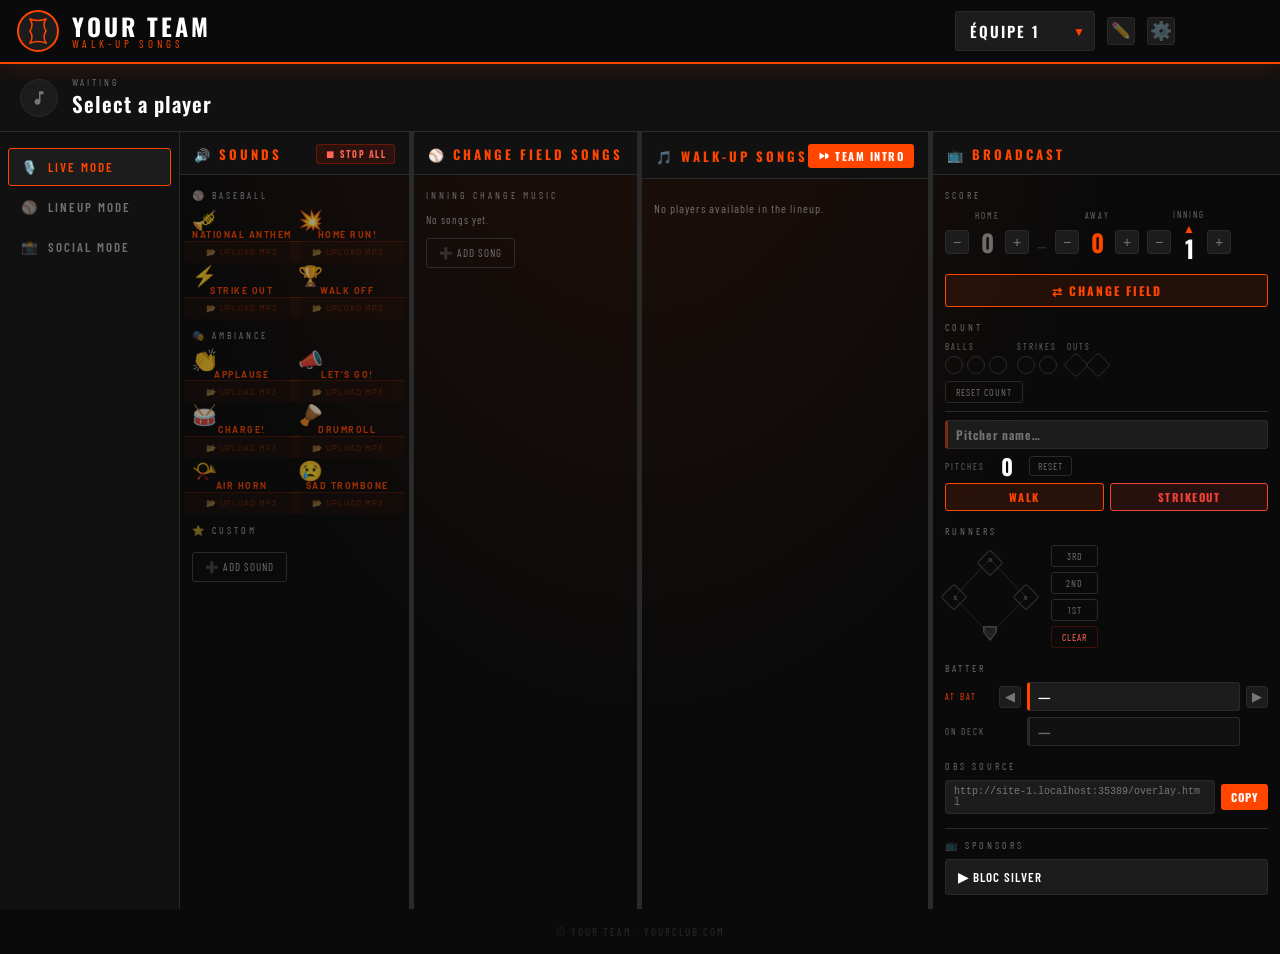
==== commit 79590043: "ads update overlay" ====
--- a/index.html
+++ b/index.html
@@ -474,13 +474,9 @@
               <hr style="border:none;border-top:1px solid var(--border);margin:14px 0 10px">
               <div class="live-col-section-label">📺 Sponsors</div>
               <div style="display:flex;flex-direction:column;gap:6px">
-                <button id="bcPauseBtn" onclick="broadcastSponsorPause()"
+                <button id="bcSilverBtn" onclick="broadcastSilverBlock()"
                   style="width:100%;padding:9px 12px;border:1px solid var(--border);border-radius:3px;background:var(--gray);color:var(--white);font-family:'Barlow Condensed',sans-serif;font-size:13px;font-weight:600;letter-spacing:1px;text-transform:uppercase;cursor:pointer;text-align:left;transition:background 0.2s,border-color 0.2s,box-shadow 0.2s">
-                  ⏸ Écran pause sponsors
-                </button>
-                <button id="bcTickerBtn" onclick="broadcastSilverTicker()"
-                  style="width:100%;padding:9px 12px;border:1px solid var(--border);border-radius:3px;background:var(--gray);color:var(--white);font-family:'Barlow Condensed',sans-serif;font-size:13px;font-weight:600;letter-spacing:1px;text-transform:uppercase;cursor:pointer;text-align:left;transition:background 0.2s,border-color 0.2s,box-shadow 0.2s">
-                  ▶ Ticker Silver
+                  ▶ Bloc Silver
                 </button>
               </div>
 
@@ -1509,22 +1505,17 @@
 
           <!-- OBS Pause screen toggle -->
           <div class="config-section">
-            <div class="config-section-label">📺 OBS Overlay</div>
+            <div class="config-section-label">📺 OBS Overlay — Gold</div>
             <div class="config-add-form">
-              <div style="display:flex;align-items:center;gap:12px;flex-wrap:wrap">
-                <button id="adsPauseBtn" class="add-btn" onclick="adsTogglePauseScreen()"
-                  style="padding:10px 24px;transition:background 0.2s,box-shadow 0.2s">
-                  📺 Écran pause
-                </button>
-                <span id="adsPauseStatus" style="font-family:'Barlow Condensed',sans-serif;font-size:12px;letter-spacing:2px;color:var(--muted);text-transform:uppercase;min-width:36px">Off</span>
-                <button id="adsTickerBtn" class="add-btn" onclick="adsToggleSilverTicker()"
-                  style="padding:10px 24px;background:var(--orange-dark);transition:background 0.2s,box-shadow 0.2s">
-                  📺 Ticker Silver
-                </button>
-                <span id="adsTickerStatus" style="font-family:'Barlow Condensed',sans-serif;font-size:12px;letter-spacing:2px;color:var(--muted);text-transform:uppercase;min-width:36px">Off</span>
+              <div class="config-form-row" style="align-items:flex-end;gap:12px;flex-wrap:wrap">
+                <div class="form-group" style="max-width:180px">
+                  <label class="form-label">Intervalle d'apparition (s)</label>
+                  <input class="form-input" id="goldIntervalInput" type="number" min="10" max="300" value="45" />
+                </div>
+                <button class="add-btn" style="padding:9px 20px" onclick="adsSaveGoldInterval()">Sauvegarder</button>
               </div>
               <div style="margin-top:8px;font-size:12px;color:var(--muted)">
-                Pause : bascule l'overlay en plein écran sponsors. Ticker : défilement Silver en bas de l'overlay.
+                Durée entre chaque apparition du logo Gold en bas gauche de l'overlay (±20% aléatoire).
               </div>
             </div>
           </div>
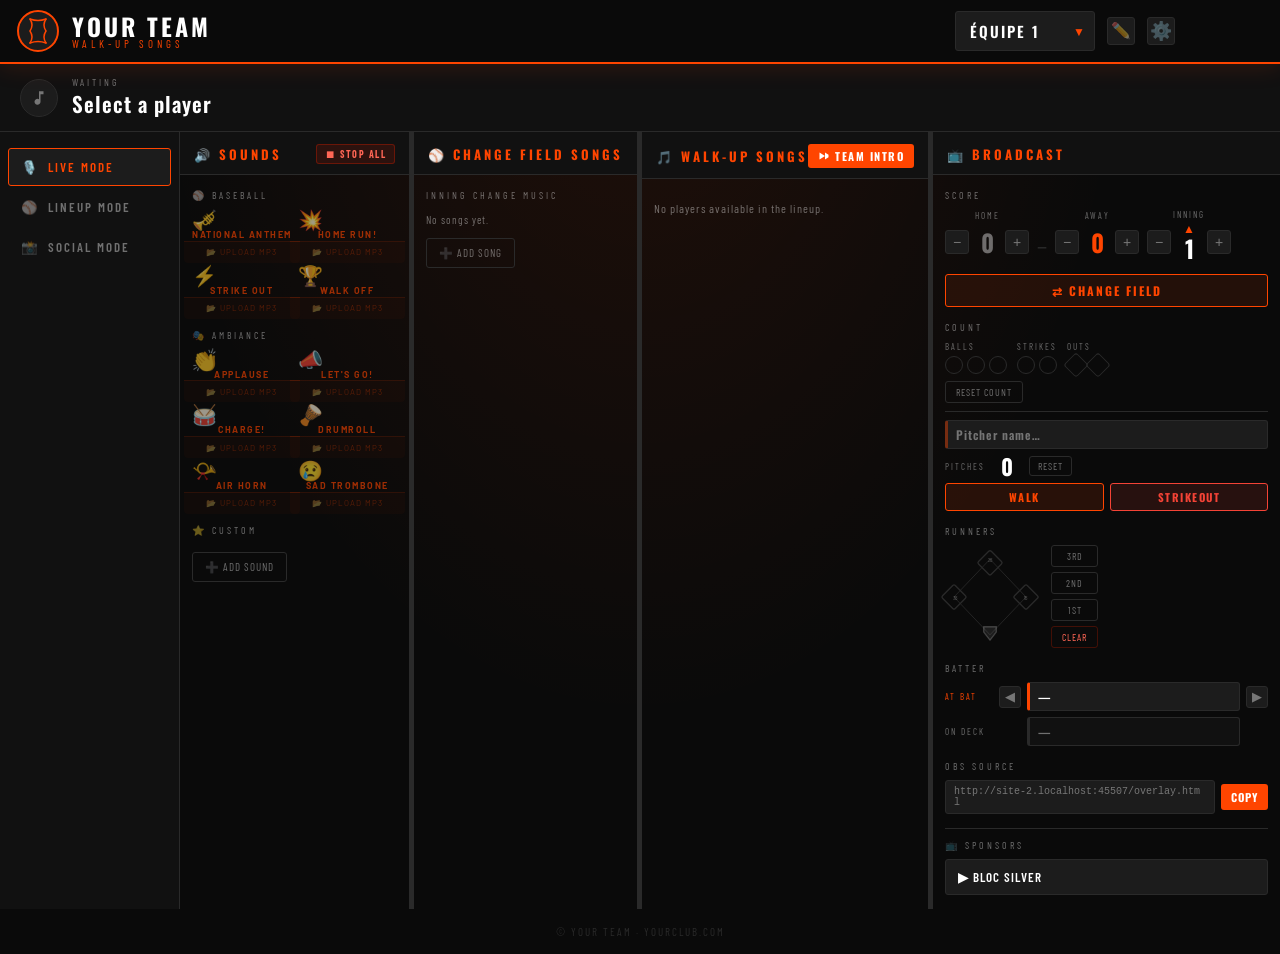
==== commit f944e8ab: "choice sponsor story" ====
--- a/index.html
+++ b/index.html
@@ -634,6 +634,12 @@
                   <input type="file" id="featuredPhotoFile" accept="image/png,image/webp" style="display:none" onchange="handleFeaturedPhoto(this)" />
                 </label>
               </div>
+              <div class="form-group">
+                <label class="form-label">🥇 Sponsor Gold</label>
+                <select class="form-input" id="storyGoldSponsor">
+                  <option value="">— Aucun —</option>
+                </select>
+              </div>
               <button class="add-btn" onclick="exportStory().catch(e => { console.error(e); alert('Error: ' + e.message); })">Generate story</button>
             </div>
           </div>
@@ -678,6 +684,12 @@
                   </label>
                 </div>
               </div>
+              <div class="form-group">
+                <label class="form-label">🥇 Sponsor Gold</label>
+                <select class="form-input" id="scoreGoldSponsor">
+                  <option value="">— Aucun —</option>
+                </select>
+              </div>
               <button class="add-btn" onclick="exportScoreStory().catch(e => { console.error(e); alert('Error: ' + e.message); })">Generate story</button>
             </div>
           </div>
@@ -713,6 +725,12 @@
               <div class="form-group" style="min-width:100%">
                 <label class="form-label">Quote / Message</label>
                 <input class="form-input" id="mvpQuote" placeholder="e.g. Perfect game, 3 for 3!" />
+              </div>
+              <div class="form-group">
+                <label class="form-label">🥇 Sponsor Gold</label>
+                <select class="form-input" id="mvpGoldSponsor">
+                  <option value="">— Aucun —</option>
+                </select>
               </div>
               <button class="add-btn" onclick="exportMvpStory().catch(e => { console.error(e); alert('Error: ' + e.message); })">Generate story</button>
             </div>
@@ -1520,6 +1538,31 @@
             </div>
           </div>
 
+          <!-- OBS Overlay — Silver -->
+          <div class="config-section">
+            <div class="config-section-label">📺 OBS Overlay — Silver</div>
+            <div class="config-add-form">
+              <div class="config-form-row" style="align-items:flex-end;gap:12px;flex-wrap:wrap">
+                <div class="form-group" style="max-width:150px">
+                  <label class="form-label">Intervalle (s)</label>
+                  <input class="form-input" id="silverEveryInput" type="number" min="30" max="600" value="180" />
+                </div>
+                <div class="form-group" style="max-width:150px">
+                  <label class="form-label">Durée d'affichage (s)</label>
+                  <input class="form-input" id="silverDurInput" type="number" min="5" max="120" value="25" />
+                </div>
+                <div class="form-group" style="max-width:150px">
+                  <label class="form-label">Vitesse défilement (px/s)</label>
+                  <input class="form-input" id="silverSpeedInput" type="number" min="20" max="300" value="80" />
+                </div>
+                <button class="add-btn" style="padding:9px 20px" onclick="adsSaveSilverConfig()">Sauvegarder</button>
+              </div>
+              <div style="margin-top:8px;font-size:12px;color:var(--muted)">
+                Intervalle entre chaque apparition de la barre Silver, durée d'affichage et vitesse de défilement.
+              </div>
+            </div>
+          </div>
+
           <!-- Settings: max per tier -->
           <div class="config-section">
             <div class="config-section-label">⚙️ Limits by tier</div>
@@ -1590,10 +1633,13 @@
                     <span id="adsLogoText">📂 Choose an image…</span>
                     <input type="file" id="adsLogoFile" accept="image/*" style="display:none" onchange="adsHandleLogoPreview(this)" />
                   </label>
+                  <div id="adsGoldLogoHint" style="display:none;margin-top:6px;padding:7px 10px;background:rgba(255,180,0,0.08);border:1px solid rgba(255,180,0,0.3);border-radius:4px;font-size:11px;color:var(--muted);line-height:1.5">
+                    📐 <strong>Cadre overlay Gold :</strong> 140 × 70 px (ratio 2:1) — le logo sera automatiquement redimensionné à la taille du cadre lors de l'enregistrement.
+                  </div>
                 </div>
                 <div id="adsLogoPreview" style="display:none;align-items:center;gap:12px;min-width:100%">
                   <img id="adsLogoImg" src="" alt="Logo preview" style="height:40px;max-width:120px;object-fit:contain;border-radius:3px;border:1px solid var(--border)" crossorigin="anonymous" />
-                  <span style="font-size:11px;color:var(--muted)">Preview (will be resized to 400×200)</span>
+                  <span id="adsLogoResizeHint" style="font-size:11px;color:var(--muted)">Aperçu — sera redimensionné automatiquement</span>
                 </div>
                 <div style="display:flex;gap:10px;min-width:100%">
                   <button class="add-btn" onclick="adsSaveSponsor()" style="padding:9px 24px">Save</button>
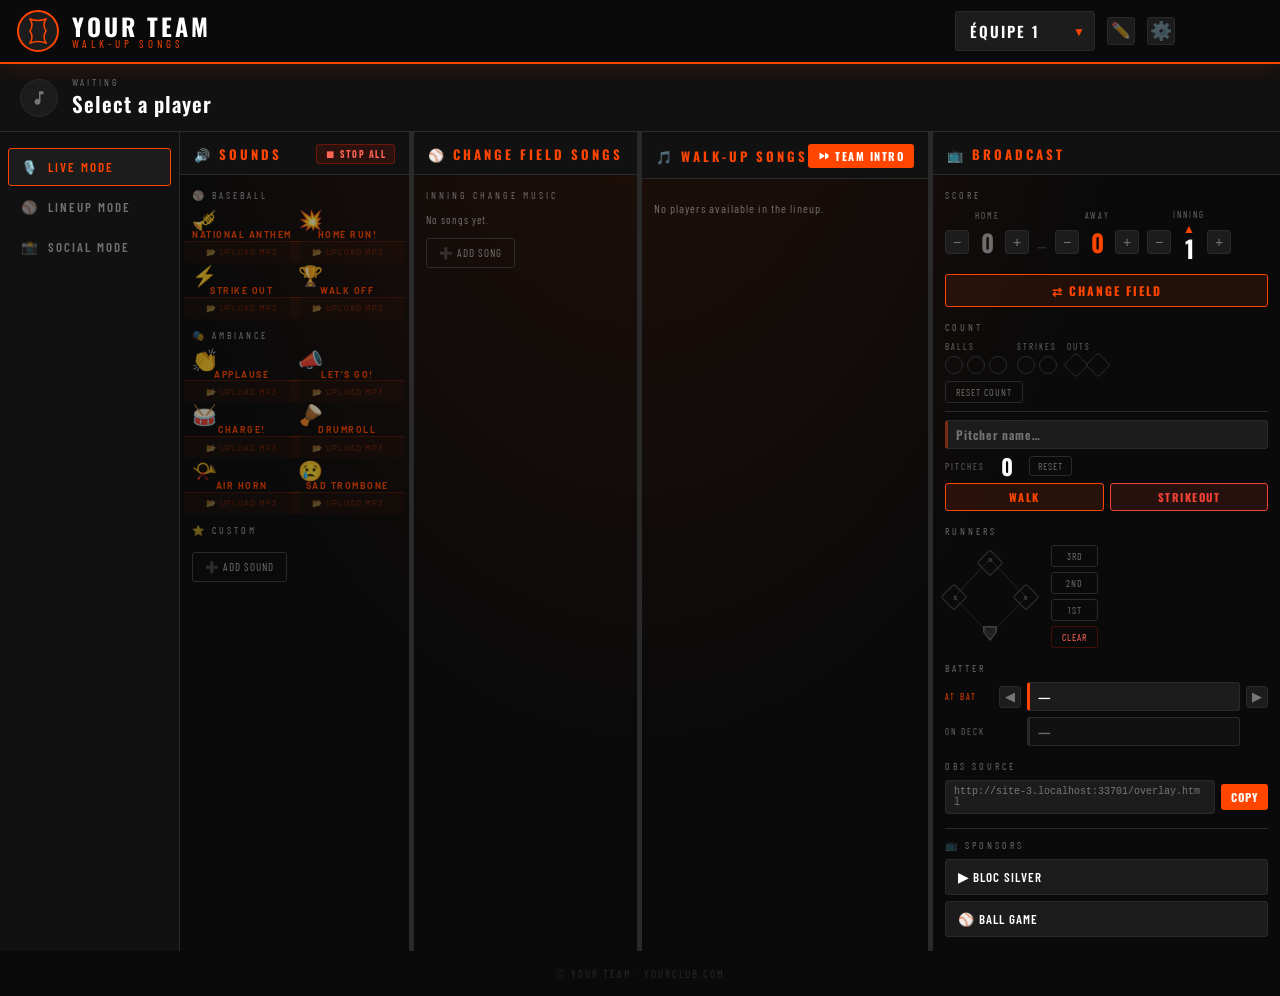
==== commit 17e92be9: "Update index.html" ====
--- a/index.html
+++ b/index.html
@@ -21,10 +21,10 @@
   <script src="js/data.js"></script>
   <script src="js/players.js"></script>
   <script src="js/audio.js"></script>
+  <script src="js/sponsors.js"></script>
   <script src="js/social.js"></script>
   <script src="js/settings.js"></script>
   <script src="js/soundboard.js"></script>
-  <script src="js/sponsors.js"></script>
 
 
   <!-- Styles -->
@@ -477,6 +477,10 @@
                 <button id="bcSilverBtn" onclick="broadcastSilverBlock()"
                   style="width:100%;padding:9px 12px;border:1px solid var(--border);border-radius:3px;background:var(--gray);color:var(--white);font-family:'Barlow Condensed',sans-serif;font-size:13px;font-weight:600;letter-spacing:1px;text-transform:uppercase;cursor:pointer;text-align:left;transition:background 0.2s,border-color 0.2s,box-shadow 0.2s">
                   ▶ Bloc Silver
+                </button>
+                <button id="bcBallGameBtn" onclick="broadcastBallGame()"
+                  style="width:100%;padding:9px 12px;border:1px solid var(--border);border-radius:3px;background:var(--gray);color:var(--white);font-family:'Barlow Condensed',sans-serif;font-size:13px;font-weight:600;letter-spacing:1px;text-transform:uppercase;cursor:pointer;text-align:left;transition:background 0.2s,border-color 0.2s,box-shadow 0.2s">
+                  ⚾ Ball Game
                 </button>
               </div>
 
@@ -2239,5 +2243,7 @@
     </div>
   </div>
 
+<script type="module" src="js/dp-sync.js"></script>
+
 </body>
 </html>
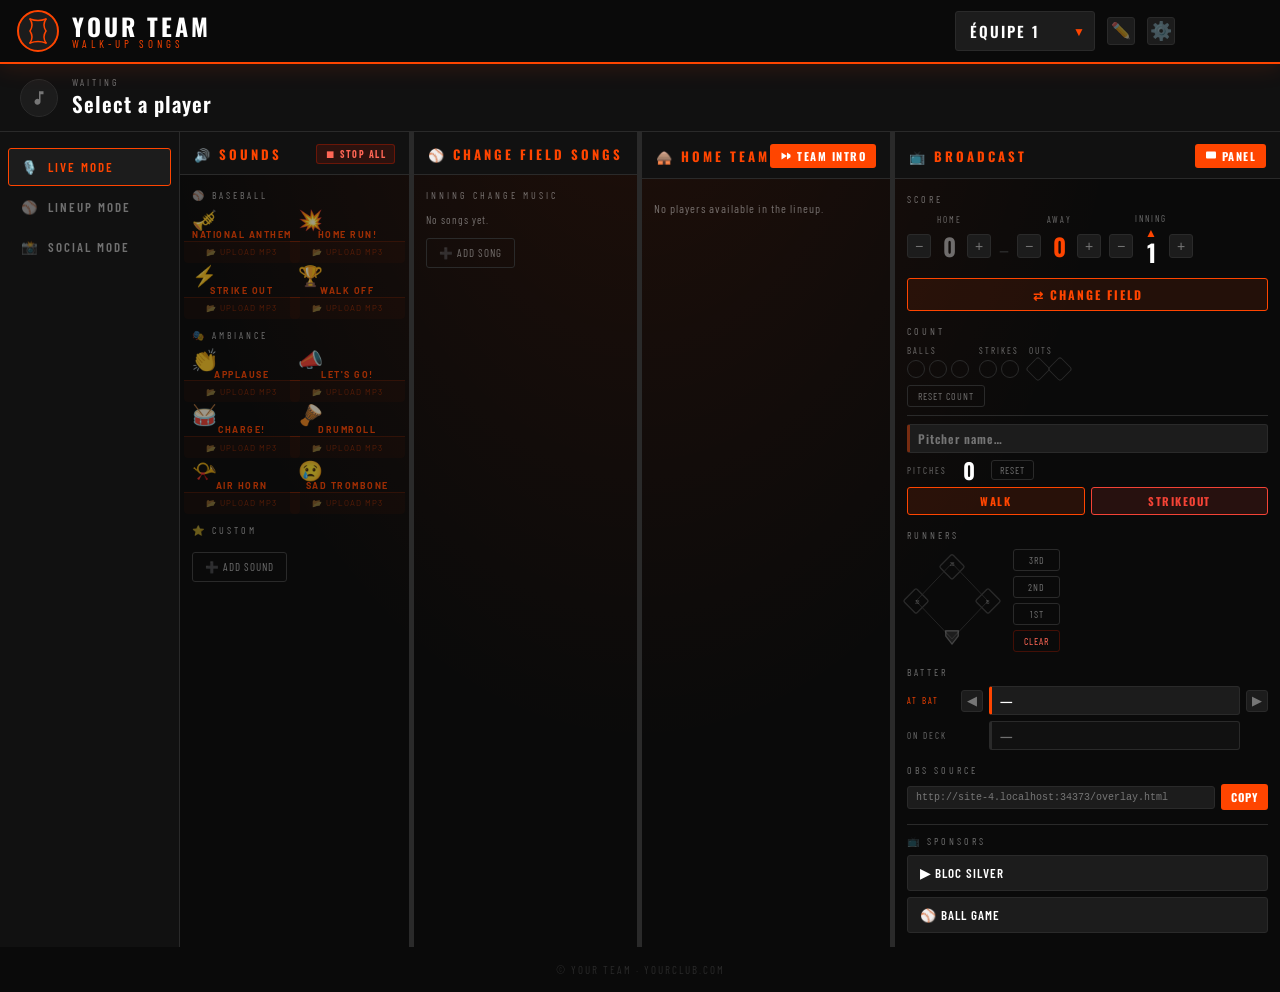
==== commit ea84951e: "hide broadcast column" ====
--- a/index.html
+++ b/index.html
@@ -3,7 +3,7 @@
 <head>
   <meta charset="UTF-8" />
   <meta name="viewport" content="width=device-width, initial-scale=1.0" />
-  <title>Your Team — Walk-Up Songs</title>
+  <title>The Vibe Of Your Game</title>
 
 
   <!-- PWA -->
@@ -11,7 +11,7 @@
   <meta name="theme-color" content="#0a0a0a" />
   <meta name="apple-mobile-web-app-capable" content="yes" />
   <meta name="apple-mobile-web-app-status-bar-style" content="black" />
-  <meta name="apple-mobile-web-app-title" content="Walk-Up Songs" />
+  <meta name="apple-mobile-web-app-title" content="Diamond Pulse" />
   <link rel="apple-touch-icon" href="icons/apple-touch-icon.png" />
 
   <link href="https://fonts.googleapis.com/css2?family=Oswald:wght@400;600;700&family=Barlow:wght@400;500;600&family=Barlow+Condensed:wght@400;600;700&display=swap" rel="stylesheet" />
@@ -286,10 +286,10 @@
           <!-- ── RESIZER 2 ── -->
           <div class="live-resizer" id="liveResizer2" onmousedown="liveResizerStart(event,1)"></div>
 
-          <!-- ── COLUMN 3: WALKUP SONGS ── -->
+          <!-- ── COLUMN 3: HOME TEAM ── -->
           <div class="live-col" id="liveColWalkup">
             <div class="live-col-header" style="display:flex;align-items:center;justify-content:space-between;">
-              <span>🎵 Walk-Up Songs</span>
+              <span>🛖 HOME TEAM</span>
               <button onclick="startTeamIntro()" title="Team Introduction" style="display:flex;align-items:center;gap:5px;background:var(--orange);border:none;border-radius:3px;color:#fff;font-family:'Oswald',sans-serif;font-size:11px;font-weight:700;letter-spacing:1.5px;text-transform:uppercase;padding:4px 10px;cursor:pointer;flex-shrink:0;transition:background 0.15s" onmouseover="this.style.background='#e64000'" onmouseout="this.style.background='var(--orange)'">
                 <svg width="12" height="12" viewBox="0 0 24 24" fill="currentColor"><path d="M3 5v14l11-7z"/><path d="M14 5v14l7-4.5V9.5z"/></svg>
                 Team Intro
@@ -332,7 +332,13 @@
 
           <!-- ── COLUMN 5: BROADCAST ── -->
           <div class="live-col" id="liveColBroadcast" style="display:none">
-            <div class="live-col-header">📺 Broadcast</div>
+            <div class="live-col-header" style="display:flex;align-items:center;justify-content:space-between;">
+              <span>📺 Broadcast</span>
+              <button onclick="window.location.href='panel.html'" title="Open Broadcast Panel" style="display:flex;align-items:center;gap:5px;background:var(--orange);border:none;border-radius:3px;color:#fff;font-family:'Oswald',sans-serif;font-size:11px;font-weight:700;letter-spacing:1.5px;text-transform:uppercase;padding:4px 10px;cursor:pointer;flex-shrink:0;transition:background 0.15s" onmouseover="this.style.background='#e64000'" onmouseout="this.style.background='var(--orange)'">
+                <svg width="12" height="12" viewBox="0 0 24 24" fill="currentColor"><rect x="2" y="3" width="20" height="14" rx="2"/><path d="M8 21h8M12 17v4"/></svg>
+                Panel
+              </button>
+            </div>
             <div class="live-col-body">
 
               <!-- Score -->
@@ -2243,7 +2249,22 @@
     </div>
   </div>
 
-<script type="module" src="js/dp-sync.js"></script>
+<script src="js/dp-sync.js"></script>
+
+<script>
+  // ── Hide Broadcast column when tablet (panel.html) connects ──
+  window.onPanelConnected = function() {
+    document.getElementById('liveColBroadcast').style.display  = 'none';
+    document.getElementById('liveResizer4').style.display      = 'none';
+    document.getElementById('liveTabBroadcast').style.display  = 'none';
+  };
+
+  window.onPanelDisconnected = function() {
+    document.getElementById('liveColBroadcast').style.display  = '';
+    document.getElementById('liveResizer4').style.display      = '';
+    document.getElementById('liveTabBroadcast').style.display  = '';
+  };
+</script>
 
 </body>
 </html>
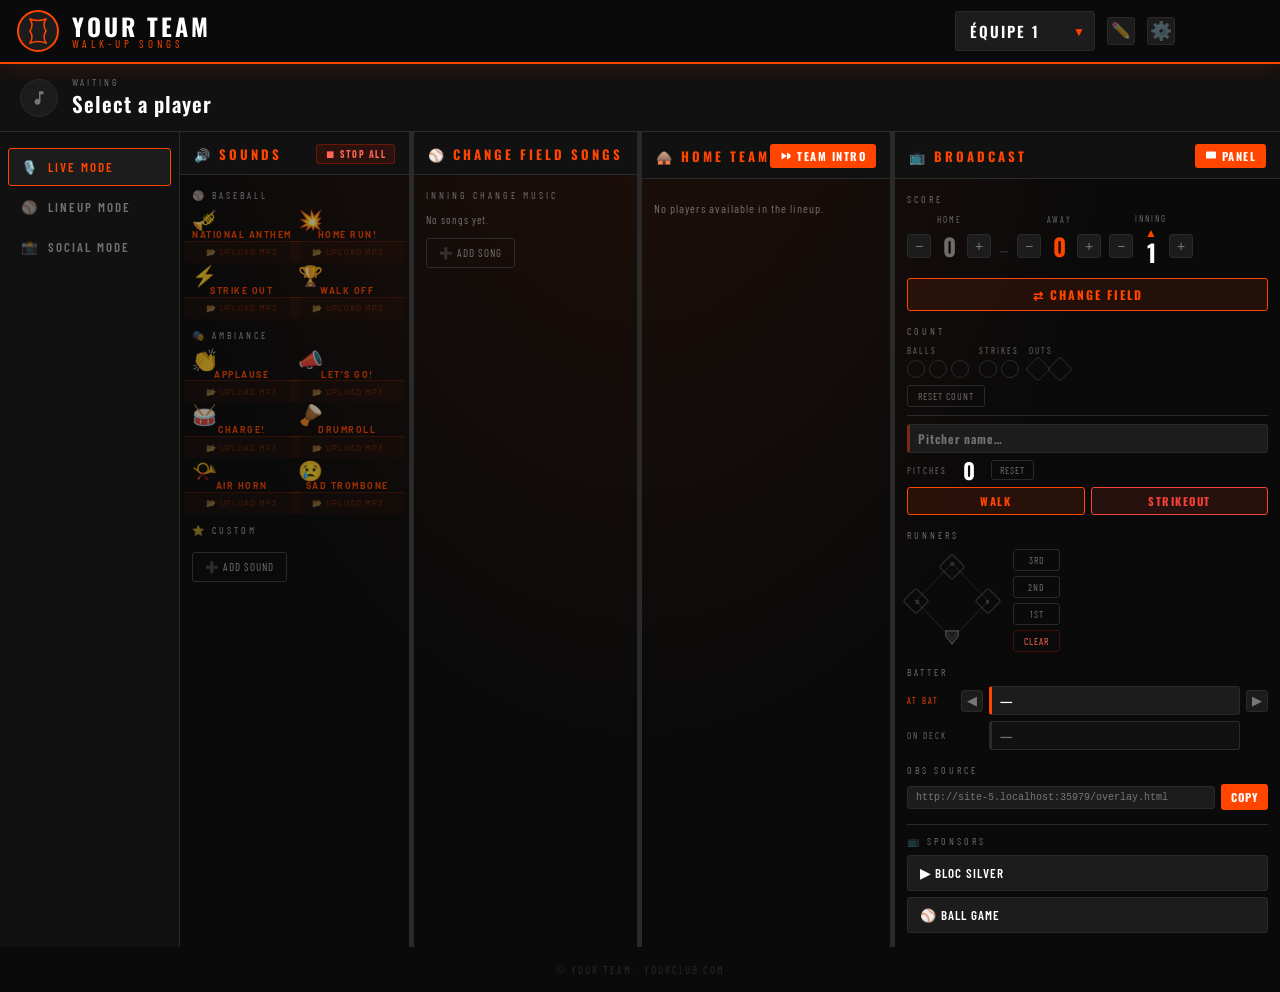
==== commit 8c629907: "broadcast column fix" ====
--- a/index.html
+++ b/index.html
@@ -2254,15 +2254,24 @@
 <script>
   // ── Hide Broadcast column when tablet (panel.html) connects ──
   window.onPanelConnected = function() {
+    window.panelConnected = true;
     document.getElementById('liveColBroadcast').style.display  = 'none';
     document.getElementById('liveResizer4').style.display      = 'none';
     document.getElementById('liveTabBroadcast').style.display  = 'none';
   };
 
   window.onPanelDisconnected = function() {
-    document.getElementById('liveColBroadcast').style.display  = '';
-    document.getElementById('liveResizer4').style.display      = '';
-    document.getElementById('liveTabBroadcast').style.display  = '';
+    window.panelConnected = false;
+    const col = document.getElementById('liveColBroadcast');
+    if (col && col.dataset.hasBroadcast === '1') {
+      if (window.innerWidth > 700) {
+        col.style.display = '';
+        col.style.flex = '1 1 0';
+        document.getElementById('liveResizer4').style.display = '';
+      } else {
+        document.getElementById('liveTabBroadcast').style.display = '';
+      }
+    }
   };
 </script>
 
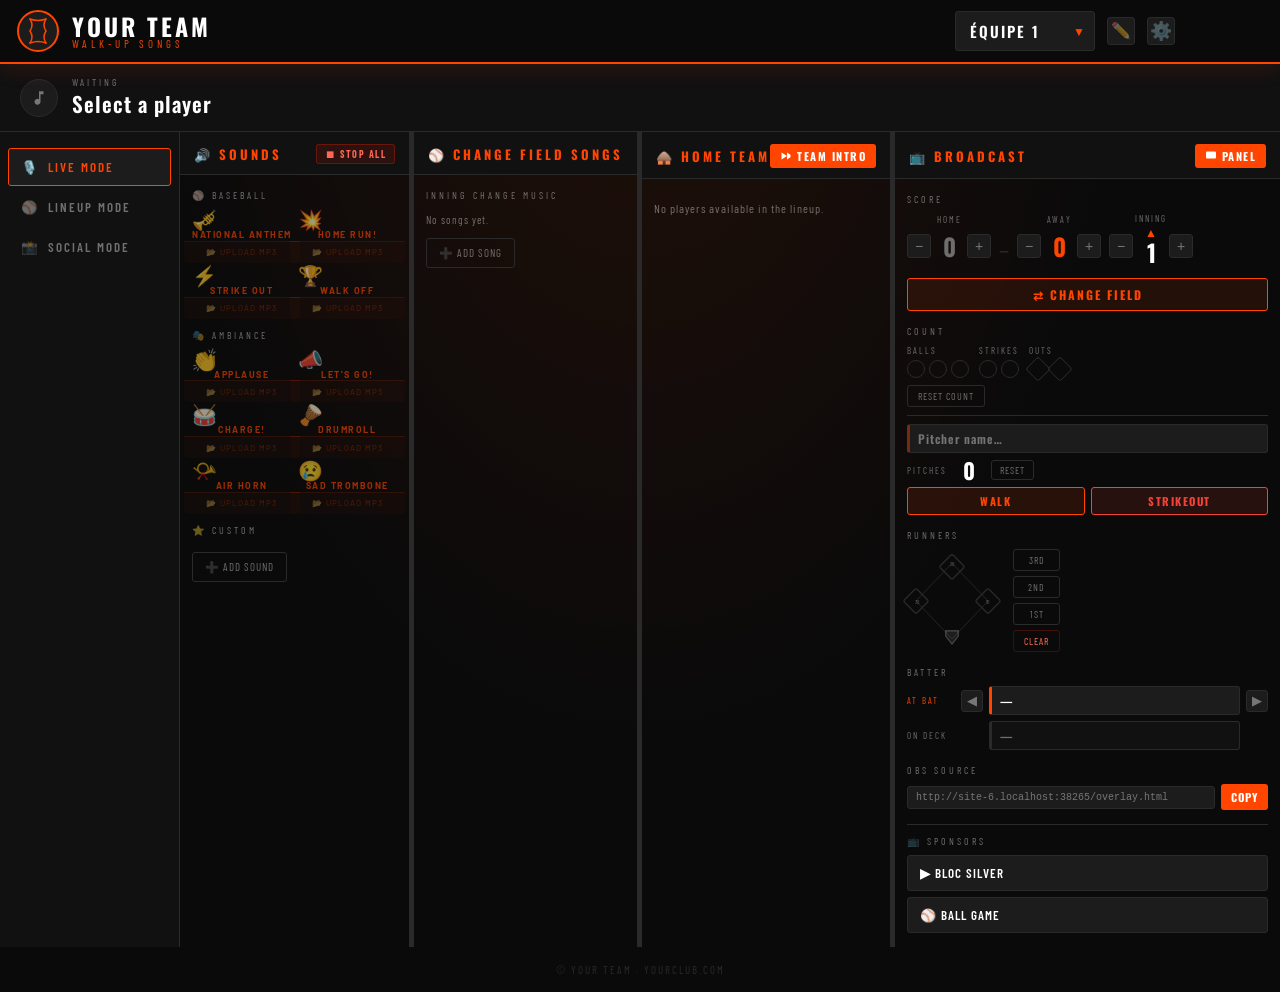
==== commit f43aebdd: "reajust column" ====
--- a/index.html
+++ b/index.html
@@ -2252,12 +2252,35 @@
 <script src="js/dp-sync.js"></script>
 
 <script>
-  // ── Hide Broadcast column when tablet (panel.html) connects ──
+  // ── Hide/show Broadcast column when tablet (panel.html) connects ──
+  const ALL_COLS    = ['liveColSounds','liveColField','liveColWalkup','liveColVisitors','liveColBroadcast'];
+  const ALL_RESIZERS = ['liveResizer1','liveResizer2','liveResizer3','liveResizer4'];
+
+  function rebalanceCols() {
+    if (window.innerWidth <= 700) return;
+    // Reset all visible cols to equal flex so they fill the space naturally
+    ALL_COLS.forEach(id => {
+      const el = document.getElementById(id);
+      if (el && el.style.display !== 'none') el.style.flex = '1 1 0';
+    });
+    // Sync resizers: show only between two visible cols
+    const visible = ALL_COLS.filter(id => {
+      const el = document.getElementById(id);
+      return el && el.style.display !== 'none';
+    });
+    ALL_RESIZERS.forEach((rid, i) => {
+      const r = document.getElementById(rid);
+      if (!r) return;
+      // Resizer i sits between visible[i] and visible[i+1]
+      r.style.display = i < visible.length - 1 ? '' : 'none';
+    });
+  }
+
   window.onPanelConnected = function() {
     window.panelConnected = true;
-    document.getElementById('liveColBroadcast').style.display  = 'none';
-    document.getElementById('liveResizer4').style.display      = 'none';
-    document.getElementById('liveTabBroadcast').style.display  = 'none';
+    document.getElementById('liveColBroadcast').style.display = 'none';
+    document.getElementById('liveTabBroadcast').style.display = 'none';
+    rebalanceCols();
   };
 
   window.onPanelDisconnected = function() {
@@ -2266,12 +2289,11 @@
     if (col && col.dataset.hasBroadcast === '1') {
       if (window.innerWidth > 700) {
         col.style.display = '';
-        col.style.flex = '1 1 0';
-        document.getElementById('liveResizer4').style.display = '';
       } else {
         document.getElementById('liveTabBroadcast').style.display = '';
       }
     }
+    rebalanceCols();
   };
 </script>
 
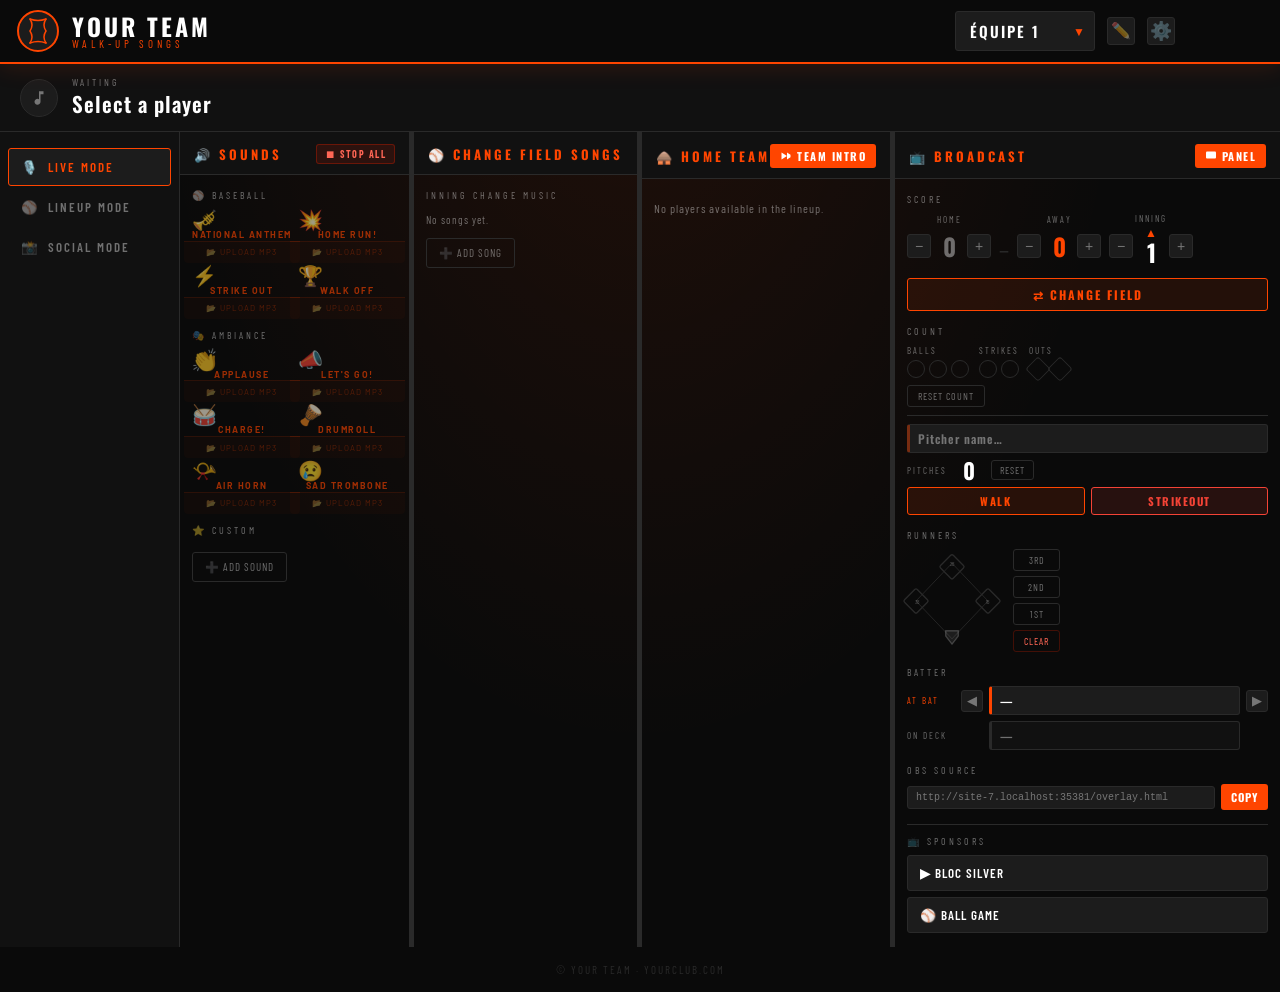
==== commit 9f60c91e: "pitch reset fix" ====
--- a/index.html
+++ b/index.html
@@ -2249,7 +2249,7 @@
     </div>
   </div>
 
-<script src="js/dp-sync.js"></script>
+<script src="js/dp-sync.js?v=2"></script>
 
 <script>
   // ── Hide/show Broadcast column when tablet (panel.html) connects ──
